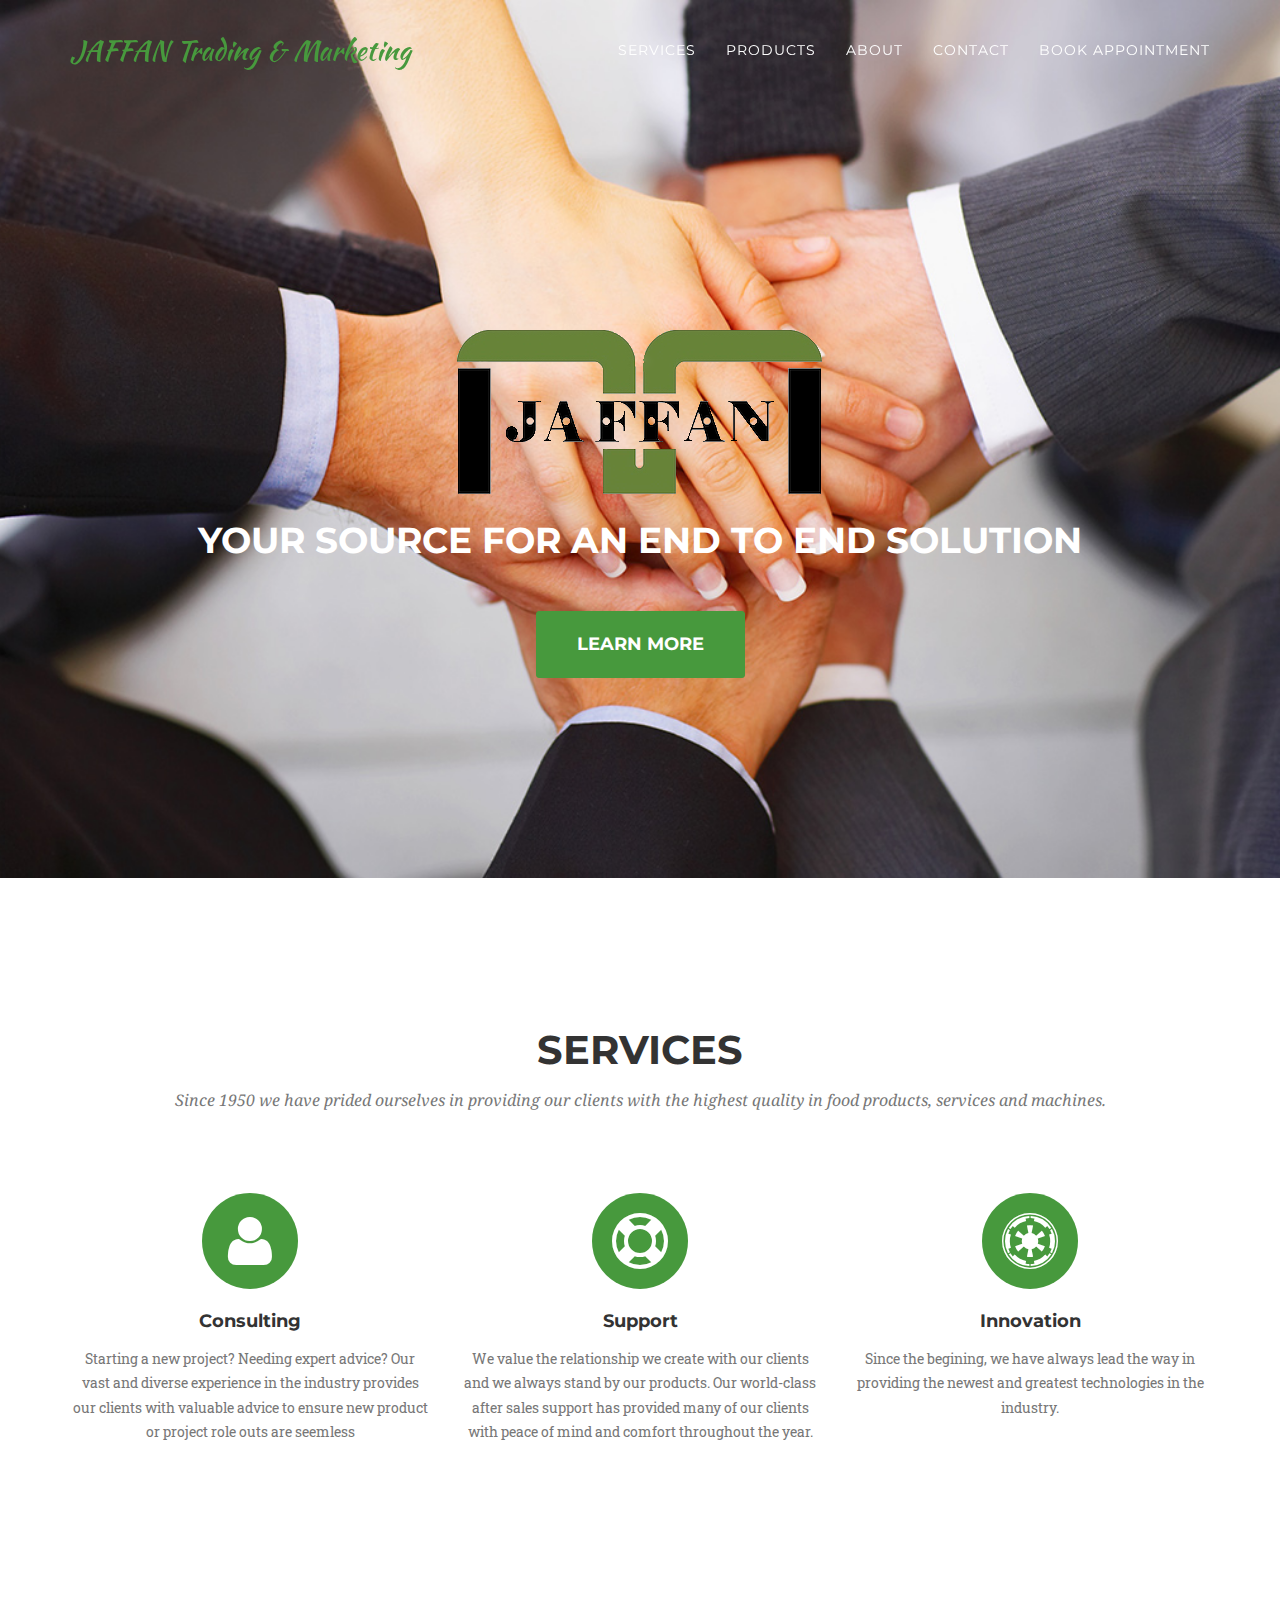
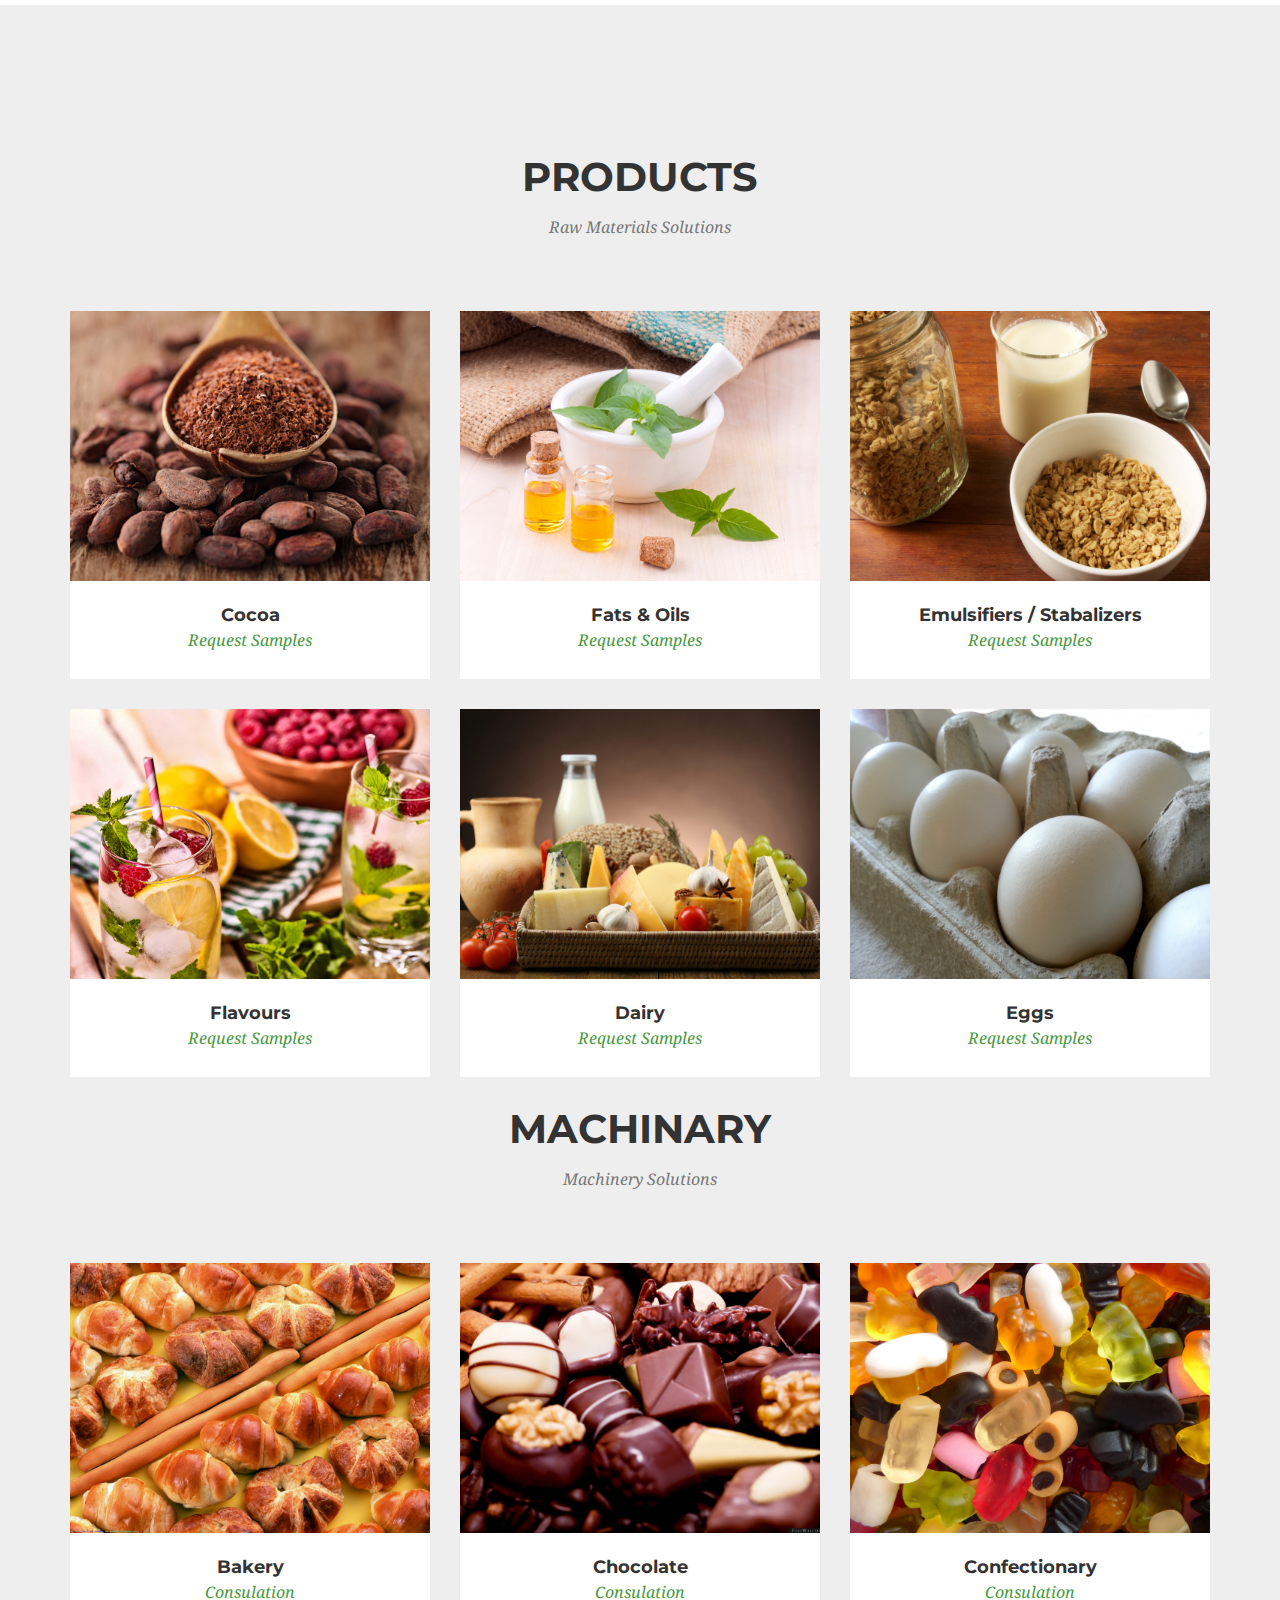
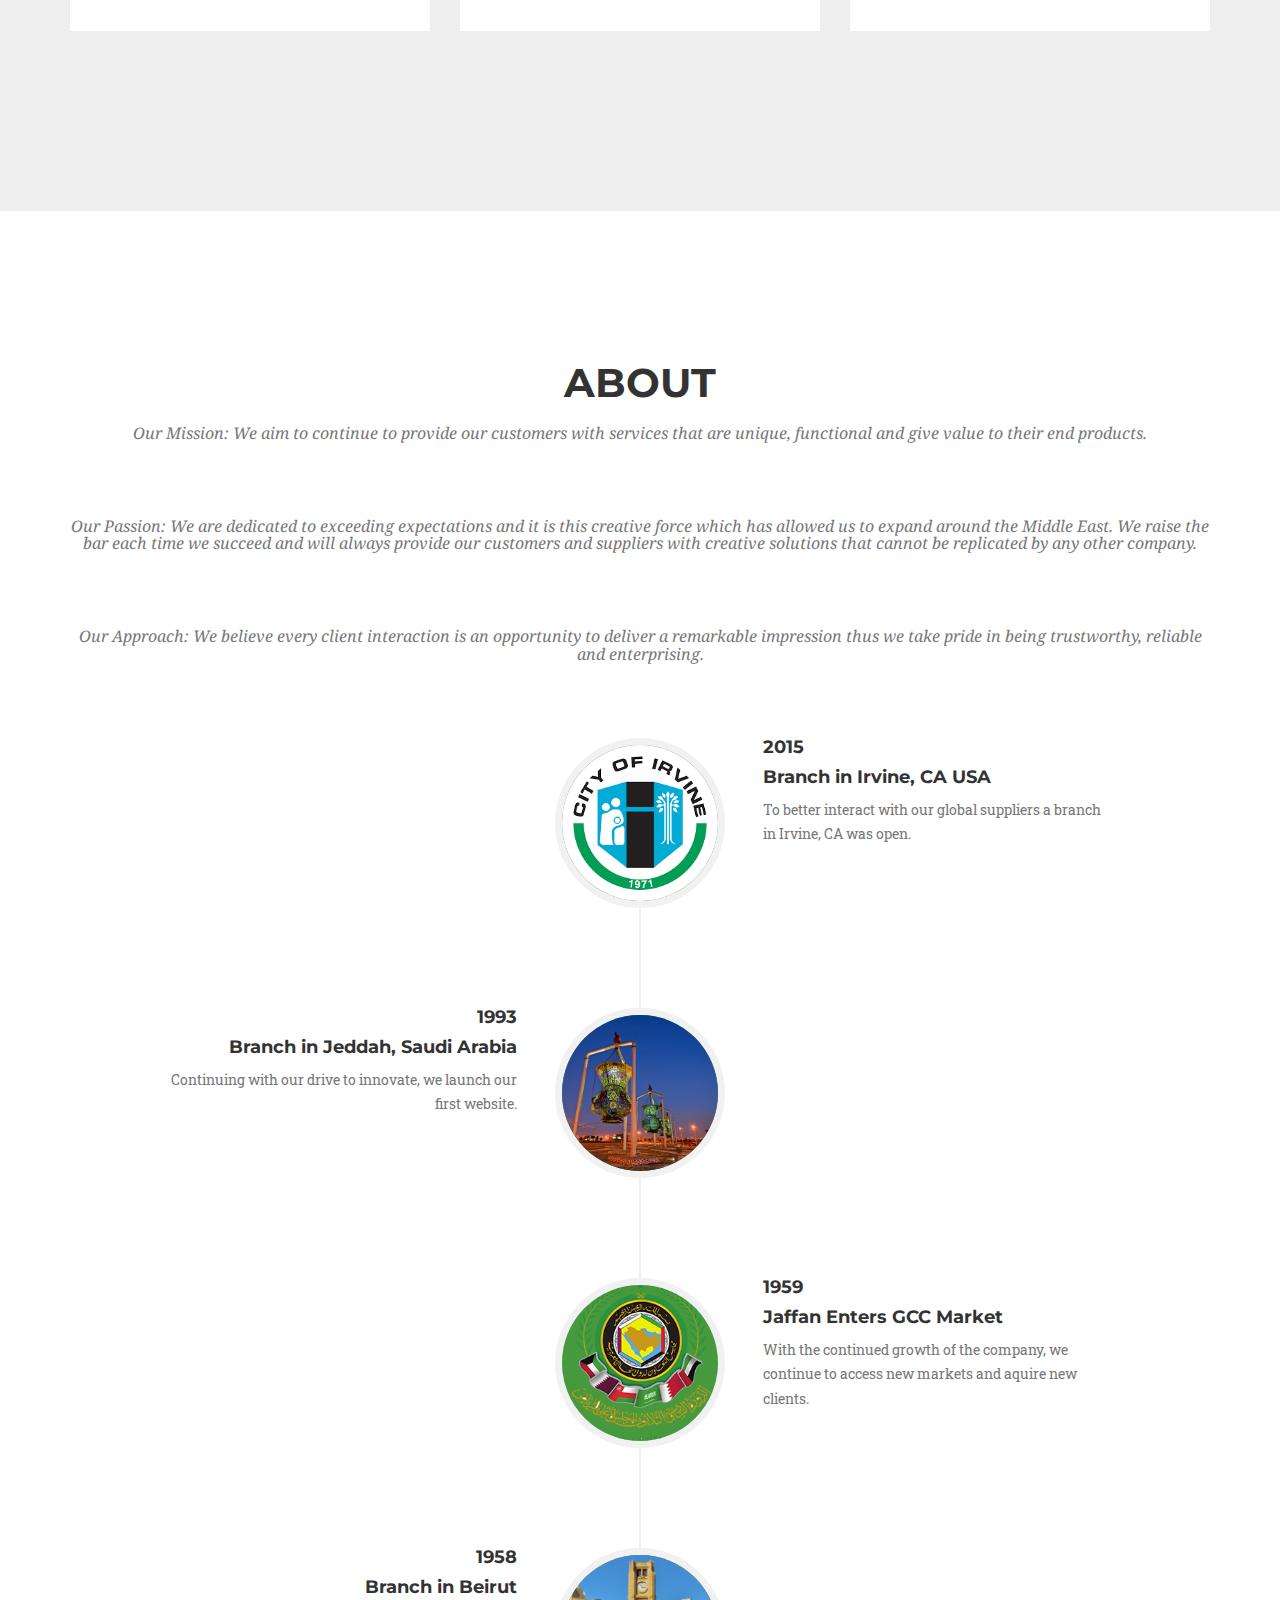
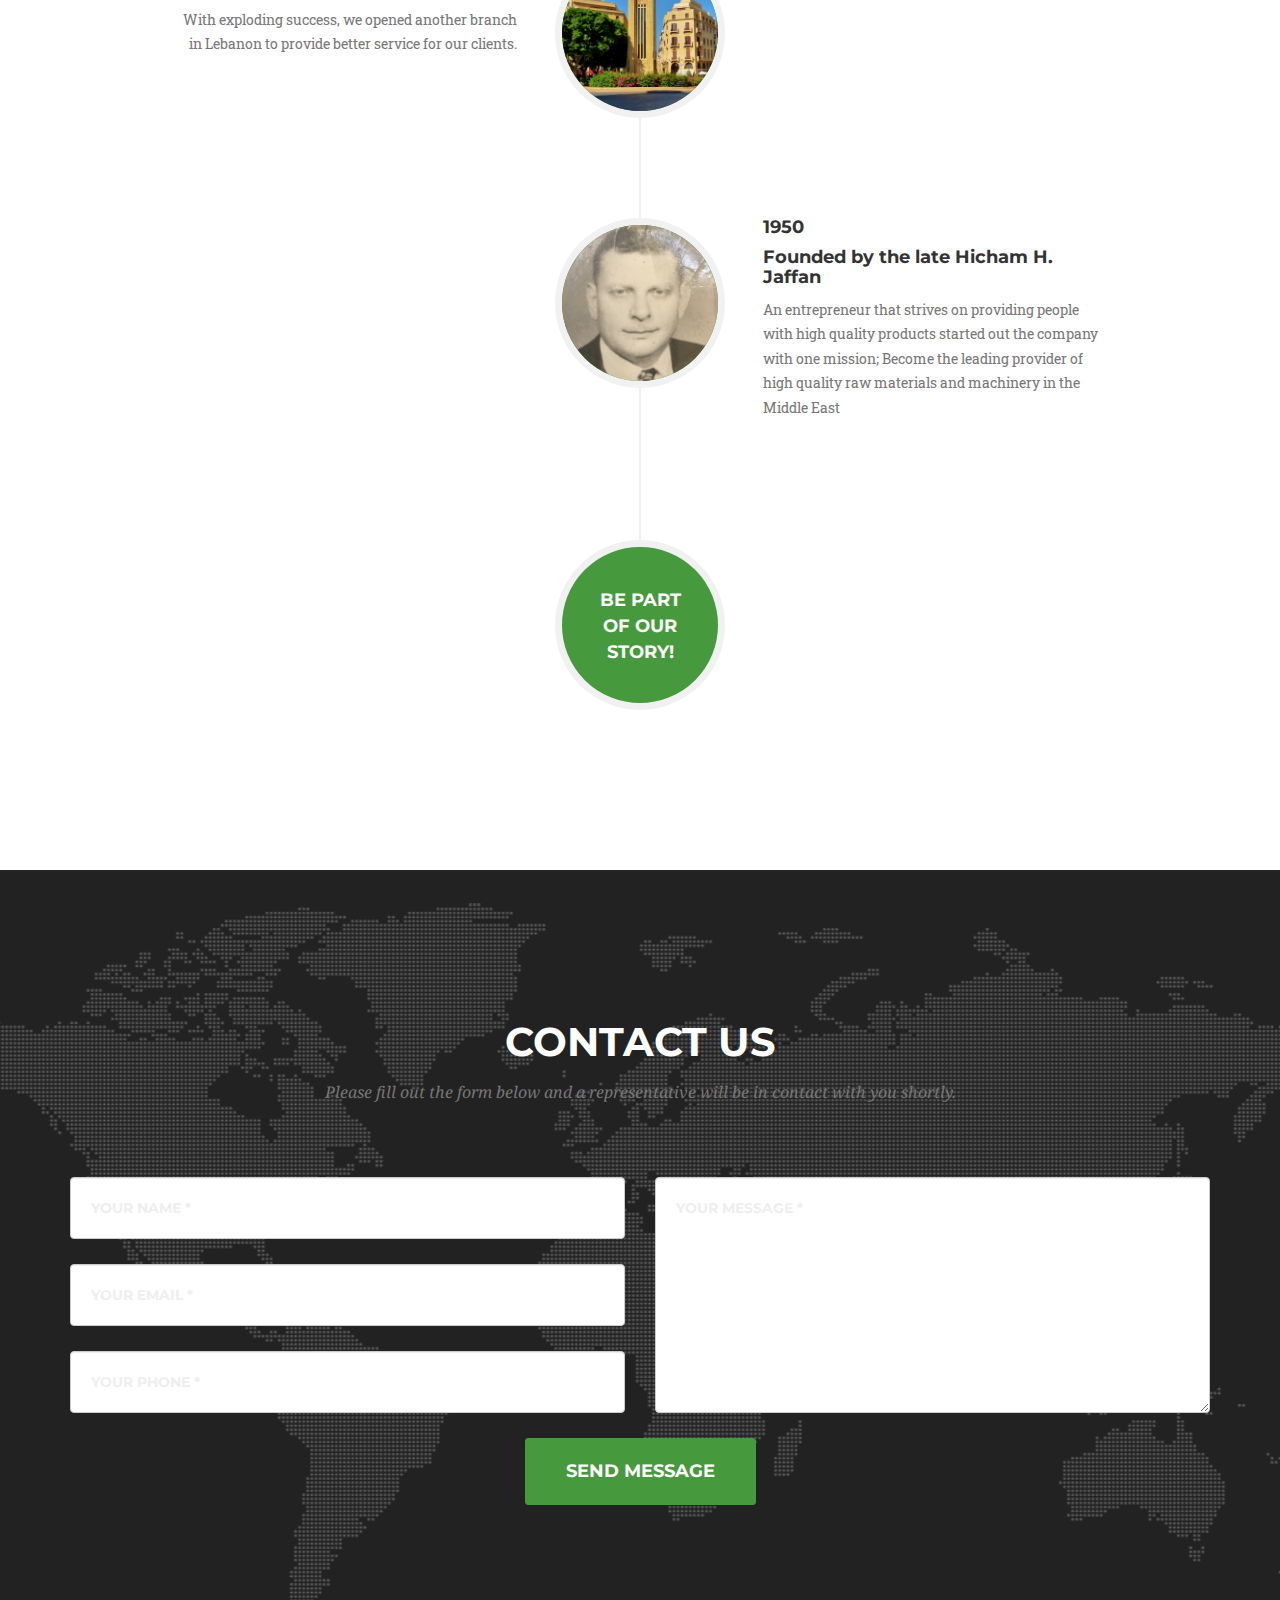
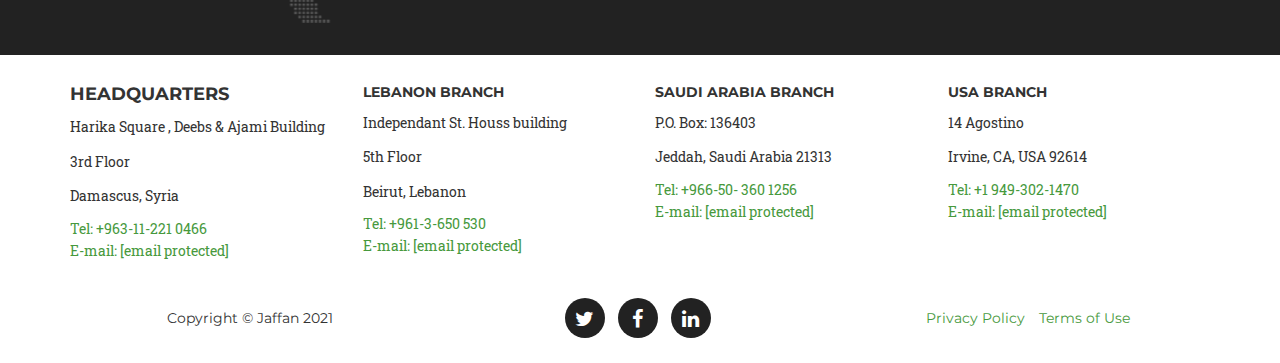
==== index.html @ 1012270c "updating to simple html" ====
<!DOCTYPE html>
<html lang="en">

<head>

    <meta charset="utf-8">
    <meta http-equiv="X-UA-Compatible" content="IE=edge">
    <meta http-equiv="Cache-control" content="public">
    <meta name="viewport" content="width=device-width, initial-scale=1">
    <meta name="description" content="Cocoa, Egg, Dairy, Chocolate, Bakery, Milk, Starch, Jaffan, Trading, Middle East, Flavors, Stabalizers, Antioxidents,  ">
    <meta name="author" content="Hilal Jaffan">

    <title>Jaffan Trading &amp; Marketing</title>

    <!--Shortcut icon-->
    <link rel="shortcut icon" type="image/x-icon" href="/img/logos/JAFFAN_Logo.png">

    <!-- Bootstrap Core CSS -->
    <link href="/css/bootstrap.min.css" rel="stylesheet">

    <!-- Custom Fonts -->
    <link href="/css/font-awesome.min.css" rel="stylesheet" type="text/css">
    <link href="https://fonts.googleapis.com/css?family=Montserrat:400,700" rel="stylesheet" type="text/css">
    <link href="https://fonts.googleapis.com/css?family=Kaushan+Script" rel="stylesheet" type="text/css">
    <link href="https://fonts.googleapis.com/css?family=Droid+Serif:400,700,400italic,700italic" rel="stylesheet" type="text/css">
    <link href="https://fonts.googleapis.com/css?family=Roboto+Slab:400,100,300,700" rel="stylesheet" type="text/css">

    <!-- Theme CSS -->
    <link href="/css/agency.min.css" rel="stylesheet">

    <!-- HTML5 Shim and Respond.js IE8 support of HTML5 elements and media queries -->
    <!-- WARNING: Respond.js doesn't work if you view the page via file:// -->
    <!--[if lt IE 9]>
    <script src="https://oss.maxcdn.com/libs/html5shiv/3.7.0/html5shiv.js"></script>
    <script src="https://oss.maxcdn.com/libs/respond.js/1.4.2/respond.min.js"></script>
    <![endif]-->

</head>
<body id="body">
<!-- Navigation -->
<nav id="mainNav" class="navbar navbar-default navbar-custom navbar-fixed-top">
    <div class="container">
        <!-- Brand and toggle get grouped for better mobile display -->
        <div class="navbar-header page-scroll">
            <button type="button" class="navbar-toggle" data-toggle="collapse" data-target="#bs-example-navbar-collapse-1">
                <span class="sr-only">Toggle navigation</span>
                Menu
                <i class="fa fa-bars"></i>
            </button>
            <a class="navbar-brand page-scroll" href="#page-top">JAFFAN Trading &amp; Marketing</a>
        </div>

        <!-- Collect the nav links, forms, and other content for toggling -->
        <div class="collapse navbar-collapse" id="bs-example-navbar-collapse-1">
            <ul class="nav navbar-nav navbar-right">
                <li class="hidden">
                    <a href="#page-top"></a>
                </li>
                <li>
                    <a class="page-scroll" href="#services">Services</a>
                </li>
                <li>
                    <a class="page-scroll" href="#portfolio">Products</a>
                </li>
                <li>
                    <a class="page-scroll" href="#about">About</a>
                </li>
                <!--<li>
                                        <a class="page-scroll" href="#team">Team</a>
                                    </li> -->
                <li>
                    <a class="page-scroll" href="#contact">Contact</a>
                </li>
                <li>
                    <!--Booking Software start-->
                    <a style="float:none;" target="_blank" href="https://my.setmore.com/bookanappointmentv3.do?uniqueKey=6a0b2a89-8ac1-4415-aa75-adb85d86b49f">Book Appointment</a>
                    <!--Booking Software end-->
                </li>
            </ul>
        </div>
        <!-- /.navbar-collapse -->
    </div>
    <!-- /.container-fluid -->
</nav>

<!-- Header -->
<header>
    <div class="container">
        <div class="intro-text">
            <div class="intro-lead-in">
                <!-- <img src="img/logos/Jaffan_Logo.png" class="intro-heading" /> -->

            </div>
            <div class="intro-heading">
                <img src="/img/logos/JAFFAN_Logo.png" style="max-width: 75%" alt="Jaffan Trading &amp; Marketing Logo">
                <h1>Your source for an end to end solution</h1>
            </div>
            <a href="#services" class="page-scroll btn btn-xl">Learn More</a>
        </div>
    </div>
</header>

<!-- Services Section -->
<section id="services">
    <div class="container">
        <div class="row">
            <div class="col-lg-12 text-center">
                <h2 class="section-heading">Services</h2>
                <h3 class="section-subheading text-muted">Since 1950 we have prided ourselves in providing our clients with the highest quality in food products, services and machines.</h3>
            </div>
        </div>
        <div class="row text-center">
            <div class="col-md-4">
                    <span class="fa-stack fa-4x">
                        <i class="fa fa-circle fa-stack-2x text-primary"></i>
                        <i class="fa fa-user fa-stack-1x fa-inverse"></i>
                    </span>
                <h4 class="service-heading">Consulting</h4>
                <p class="text-muted">Starting a new project? Needing expert advice? Our vast and diverse experience in the industry provides our clients with valuable advice to ensure new product or project role outs are seemless</p>
            </div>
            <div class="col-md-4">
                    <span class="fa-stack fa-4x">
                        <i class="fa fa-circle fa-stack-2x text-primary"></i>
                        <i class="fa fa-support fa-stack-1x fa-inverse"></i>
                    </span>
                <h4 class="service-heading">Support</h4>
                <p class="text-muted">We value the relationship we create with our clients and we always stand by our products. Our world-class after sales support has provided many of our clients with peace of mind and comfort throughout the year.</p>
            </div>
            <div class="col-md-4">
                    <span class="fa-stack fa-4x">
                        <i class="fa fa-circle fa-stack-2x text-primary"></i>
                        <i class="fa fa-empire fa-stack-1x fa-inverse"></i>
                    </span>
                <h4 class="service-heading">Innovation</h4>
                <p class="text-muted">Since the begining, we have always lead the way in providing the newest and greatest technologies in the industry. </p>
            </div>
        </div>
    </div>
</section>

<!-- Portfolio Grid Section -->
<section id="portfolio" class="bg-light-gray">
    <div class="container">
        <div class="row">
            <div class="col-lg-12 text-center">
                <h2 class="section-heading">Products</h2>
                <h3 class="section-subheading text-muted">Raw Materials Solutions</h3>
            </div>
        </div>
        <div class="row">
            <div class="col-md-4 col-sm-6 portfolio-item">
                <a href="#productCocoa" class="portfolio-link" data-toggle="modal">
                    <div class="portfolio-hover">
                        <div class="portfolio-hover-content">
                            <i class="fa fa-plus fa-3x"></i>
                        </div>
                    </div>
                    <img src="/img/product/cocoa.jpg" class="img-responsive" alt="cocoa product">
                </a>
                <div class="portfolio-caption">
                    <h4>Cocoa</h4>
                    <p class="text-muted">
                        <a href="#sampleForm" data-toggle="modal">Request Samples</a>
                    </p>
                </div>
            </div>
            <div class="col-md-4 col-sm-6 portfolio-item">
                <a href="#productFatsAndOils" class="portfolio-link" data-toggle="modal">
                    <div class="portfolio-hover">
                        <div class="portfolio-hover-content">
                            <i class="fa fa-plus fa-3x"></i>
                        </div>
                    </div>
                    <img src="/img/product/fatsandoils.jpg" class="img-responsive" alt="fats and oils">
                </a>
                <div class="portfolio-caption">
                    <h4>Fats &amp; Oils</h4>
                    <p></p>
                    <p class="text-muted">
                        <a href="#sampleForm" data-toggle="modal">Request Samples</a>
                    </p>
                </div>
            </div>
            <div class="col-md-4 col-sm-6 portfolio-item">
                <a href="#productEmulsifiers" class="portfolio-link" data-toggle="modal">
                    <div class="portfolio-hover">
                        <div class="portfolio-hover-content">
                            <i class="fa fa-plus fa-3x"></i>
                        </div>
                    </div>
                    <img src="/img/product/emulsifiers.jpeg" class="img-responsive" alt="stablizers and emulsifiers">
                </a>
                <div class="portfolio-caption">
                    <h4>Emulsifiers / Stabalizers</h4>
                    <p class="text-muted">
                        <a href="#sampleForm" data-toggle="modal">Request Samples</a>
                    </p>
                </div>
            </div>
            <div class="col-md-4 col-sm-6 portfolio-item">
                <a href="#productFlavours" class="portfolio-link" data-toggle="modal">
                    <div class="portfolio-hover">
                        <div class="portfolio-hover-content">
                            <i class="fa fa-plus fa-3x"></i>
                        </div>
                    </div>
                    <img src="/img/product/flavours.jpg" class="img-responsive" alt="flavours or flavors">
                </a>
                <div class="portfolio-caption">
                    <h4>Flavours</h4>
                    <p class="text-muted">
                        <a href="#sampleForm" data-toggle="modal">Request Samples</a>
                    </p>
                </div>
            </div>
            <div class="col-md-4 col-sm-6 portfolio-item">
                <a href="#productDairy" class="portfolio-link" data-toggle="modal">
                    <div class="portfolio-hover">
                        <div class="portfolio-hover-content">
                            <i class="fa fa-plus fa-3x"></i>
                        </div>
                    </div>
                    <img src="/img/product/dairy.jpg" class="img-responsive" alt="dairy products">
                </a>
                <div class="portfolio-caption">
                    <h4>Dairy</h4>
                    <p class="text-muted">
                        <a href="#sampleForm" data-toggle="modal">Request Samples</a>
                    </p>
                </div>
            </div>
            <div class="col-md-4 col-sm-6 portfolio-item">
                <a href="#productEggs" class="portfolio-link" data-toggle="modal">
                    <div class="portfolio-hover">
                        <div class="portfolio-hover-content">
                            <i class="fa fa-plus fa-3x"></i>
                        </div>
                    </div>
                    <img src="/img/product/egg.jpg" class="img-responsive" alt="egg products">
                </a>
                <div class="portfolio-caption">
                    <h4>Eggs</h4>
                    <p class="text-muted">
                        <a href="#sampleForm" data-toggle="modal">Request Samples</a>
                    </p>
                </div>
            </div>
            <div class="col-lg-12 text-center">
                <h2 class="section-heading">Machinary</h2>
                <h3 class="section-subheading text-muted">Machinery Solutions</h3>
            </div>
            <div class="col-md-4 col-sm-6 portfolio-item">
                <a href="#productBakery" class="portfolio-link" data-toggle="modal">
                    <div class="portfolio-hover">
                        <div class="portfolio-hover-content">
                            <i class="fa fa-plus fa-3x"></i>
                        </div>
                    </div>
                    <img src="/img/product/bakery.jpg" class="img-responsive" alt="bakery machines">
                </a>
                <div class="portfolio-caption">
                    <h4>Bakery</h4>
                    <p class="text-muted">
                        <a style="float:none;" target="_blank" href="https://web.archive.org/web/20201001032313/https://my.setmore.com/bookanappointmentv3.do?uniqueKey=6a0b2a89-8ac1-4415-aa75-adb85d86b49f">Consulation</a>
                    </p>
                </div>
            </div>
            <div class="col-md-4 col-sm-6 portfolio-item">
                <a href="#productChocolate" class="portfolio-link" data-toggle="modal">
                    <div class="portfolio-hover">
                        <div class="portfolio-hover-content">
                            <i class="fa fa-plus fa-3x"></i>
                        </div>
                    </div>
                    <img src="/img/product/chocolate.jpg" class="img-responsive" alt="chocoloate machines">
                </a>
                <div class="portfolio-caption">
                    <h4>Chocolate</h4>
                    <p class="text-muted">
                        <a style="float:none;" target="_blank" href="https://web.archive.org/web/20201001032313/https://my.setmore.com/bookanappointmentv3.do?uniqueKey=6a0b2a89-8ac1-4415-aa75-adb85d86b49f">Consulation</a>
                    </p>
                </div>
            </div>
            <div class="col-md-4 col-sm-6 portfolio-item">
                <a href="#productConfectionary" class="portfolio-link" data-toggle="modal">
                    <div class="portfolio-hover">
                        <div class="portfolio-hover-content">
                            <i class="fa fa-plus fa-3x"></i>
                        </div>
                    </div>
                    <img src="/img/product/confectionary.jpg" class="img-responsive" alt="confectionary machines">
                </a>
                <div class="portfolio-caption">
                    <h4>Confectionary</h4>
                    <p class="text-muted">
                        <a style="float:none;" target="_blank" href="https://web.archive.org/web/20201001032313/https://my.setmore.com/bookanappointmentv3.do?uniqueKey=6a0b2a89-8ac1-4415-aa75-adb85d86b49f">Consulation</a>
                    </p>
                </div>
            </div>

        </div>
    </div>
</section>

<!-- About Section -->
<section id="about">
    <div class="container">
        <div class="row">
            <div class="col-lg-12 text-center">
                <h2 class="section-heading">About</h2>
                <h3 class="section-subheading text-muted">Our Mission: We aim to continue to provide our customers with services that are unique, functional and give value to their end products.</h3>
                <h3 class="section-subheading text-muted">Our Passion: We are dedicated to exceeding expectations and it is this creative force which has allowed us to expand around the Middle East. We raise the bar each time we succeed and will always provide our customers and suppliers with creative solutions that cannot be replicated by any other company. </h3>
                <h3 class="section-subheading text-muted">Our Approach: We believe every client interaction is an opportunity to deliver a remarkable impression thus we take pride in being trustworthy, reliable and enterprising.</h3>
            </div>
        </div>
        <div class="row">
            <div class="col-lg-12">
                <ul class="timeline">
                    <li class="timeline-inverted">
                        <div class="timeline-image">
                            <img class="img-circle img-responsive" src="/img/about/irvine.png" alt="about image 5">
                        </div>
                        <div class="timeline-panel">
                            <div class="timeline-heading">
                                <h4>2015</h4>
                                <h4 class="subheading">Branch in Irvine, CA USA</h4>
                            </div>
                            <div class="timeline-body">
                                <p class="text-muted">To better interact with our global suppliers a branch in Irvine, CA was open.</p>
                            </div>
                        </div>
                    </li>
                    <li>
                        <div class="timeline-image">
                            <img class="img-circle img-responsive" src="/img/about/jeddah.jpg" alt="about image 4">
                        </div>
                        <div class="timeline-panel">
                            <div class="timeline-heading">
                                <h4>1993</h4>
                                <h4 class="subheading">Branch in Jeddah, Saudi Arabia</h4>
                            </div>
                            <div class="timeline-body">
                                <p class="text-muted">Continuing with our drive to innovate, we launch our first website.</p>
                            </div>
                        </div>
                    </li>
                    <li class="timeline-inverted">
                        <div class="timeline-image">
                            <img class="img-circle img-responsive" src="/img/about/gcc.png" alt="GCC Countries">
                        </div>
                        <div class="timeline-panel">
                            <div class="timeline-heading">
                                <h4>1959</h4>
                                <h4 class="subheading">Jaffan Enters GCC Market</h4>
                            </div>
                            <div class="timeline-body">
                                <p class="text-muted">With the continued growth of the company, we continue to access new markets and aquire new clients.</p>
                            </div>
                        </div>
                    </li>
                    <li>
                        <div class="timeline-image">
                            <img class="img-circle img-responsive" src="/img/about/beirut.png" alt="Beirut Lebanon">
                        </div>
                        <div class="timeline-panel">
                            <div class="timeline-heading">
                                <h4>1958</h4>
                                <h4 class="subheading">Branch in Beirut</h4>
                            </div>
                            <div class="timeline-body">
                                <p class="text-muted">With exploding success, we opened another branch in Lebanon to provide better service for our clients.</p>
                            </div>
                        </div>
                    </li>
                    <li class="timeline-inverted">
                        <div class="timeline-image">
                            <img class="img-circle img-responsive" src="/img/about/founder.jpg" alt="Founder image 1">
                        </div>
                        <div class="timeline-panel">
                            <div class="timeline-heading">
                                <h4>1950</h4>
                                <h4 class="subheading">Founded by the late Hicham H. Jaffan</h4>
                            </div>
                            <div class="timeline-body">
                                <p class="text-muted">An entrepreneur that strives on providing people with high quality products started out the company with one mission; Become the leading provider of high quality raw materials and machinery in the Middle East</p>
                            </div>
                        </div>
                    </li>
                    <li class="timeline-inverted">
                        <div class="timeline-image">
                            <h4>
                                Be Part

                                <br>
                                Of Our

                                <br>
                                Story!
                            </h4>
                        </div>
                    </li>
                </ul>
            </div>
        </div>
    </div>
</section>

<!-- Team Section -->
<!--     <section id="team" class="bg-light-gray">
        <div class="container">
            <div class="row">
                <div class="col-lg-12 text-center">
                    <h2 class="section-heading">Our Amazing Team</h2>
                    <h3 class="section-subheading text-muted">A family owned and operated business.</h3>
                </div>
            </div>
            <div class="row">
                <div class="col-sm-4">
                    <div class="team-member">
                        <img src="https://media.licdn.com/mpr/mpr/shrinknp_200_200/p/8/000/230/370/3335cac.jpg" class="img-responsive img-circle" alt="norah jaffan">
                        <h4>Norah Jaffan</h4>
                        <p class="text-muted">Lead Marketer</p>
                        <ul class="list-inline social-buttons">
                            <li><a href="https://twitter.com/njaffan"><i class="fa fa-twitter"></i></a>
                            </li>
                            <li><a href="https://www.facebook.com/profile.php?id=687110334"><i class="fa fa-facebook"></i></a>
                            </li>
                            <li><a href="https://www.linkedin.com/in/norah-jaffan-0932a341"><i class="fa fa-linkedin"></i></a>
                            </li>
                        </ul>
                    </div>
                </div>
                <div class="col-sm-4">
                    <div class="team-member">
                        <img src="img/team/2.jpg" class="img-responsive img-circle" alt="tarif jaffan">
                        <h4>Tarif Jaffan</h4>
                        <p class="text-muted">Owner</p>
                        <ul class="list-inline social-buttons">
                            <li><a href="https://twitter.com/tjaffan"><i class="fa fa-twitter"></i></a>
                            </li>
                            <li><a href="https://www.facebook.com/tarif.jaffan"><i class="fa fa-facebook"></i></a>
                            </li>
                            <li><a href="https://www.linkedin.com/in/tarif-jaffan-58055425"><i class="fa fa-linkedin"></i></a>
                            </li>
                        </ul>
                    </div>
                </div>
                <div class="col-sm-4">
                    <div class="team-member">
                        <img src="https://media.licdn.com/mpr/mpr/shrinknp_400_400/p/3/005/013/383/115e7a8.png" class="img-responsive img-circle" alt="hilal jaffan">
                        <h4>Hilal Jaffan</h4>
                        <p class="text-muted">Lead Developer</p>
                        <ul class="list-inline social-buttons">
                            <li><a href="https://twitter.com/HilalJ007"><i class="fa fa-twitter"></i></a>
                            </li>
                            <li><a href="https://www.facebook.com/hjaffan"><i class="fa fa-facebook"></i></a>
                            </li>
                            <li><a href="https://www.linkedin.com/in/hilaljaffan"><i class="fa fa-linkedin"></i></a>
                            </li>
                        </ul>
                    </div>
                </div>
            </div>
            <div class="row">
                <div class="col-lg-8 col-lg-offset-2 text-center">
                    <p class="large text-muted"></p>
                </div>
            </div>
        </div>
    </section> -->

<!-- Contact Section -->
<section id="contact">
    <div class="container">
        <div class="row">
            <div class="col-lg-12 text-center">
                <h2 class="section-heading">Contact Us</h2>
                <h3 class="section-subheading text-muted">Please fill out the form below and a representative will be in contact with you shortly.</h3>
            </div>
        </div>
        <div class="row">
            <div class="col-lg-12">
                <form name="sentMessage" id="contactForm" novalidate>
                    <div class="row">
                        <div class="col-md-6">
                            <div class="form-group">
                                <input type="text" class="form-control" placeholder="Your Name *" id="name" required data-validation-required-message="Please enter your name.">
                                <p class="help-block text-danger"></p>
                            </div>
                            <div class="form-group">
                                <input type="email" class="form-control" placeholder="Your Email *" id="email" required data-validation-required-message="Please enter your email address.">
                                <p class="help-block text-danger"></p>
                            </div>
                            <div class="form-group">
                                <input type="tel" class="form-control" placeholder="Your Phone *" id="phone" required data-validation-required-message="Please enter your phone number.">
                                <p class="help-block text-danger"></p>
                            </div>
                        </div>
                        <div class="col-md-6">
                            <div class="form-group">
                                <textarea class="form-control" placeholder="Your Message *" id="message" required data-validation-required-message="Please enter a message."></textarea>
                                <p class="help-block text-danger"></p>
                            </div>
                        </div>
                        <div class="clearfix"></div>
                        <div class="col-lg-12 text-center">
                            <div id="success"></div>
                            <button type="submit" class="btn btn-xl">Send Message</button>
                        </div>
                    </div>
                </form>
            </div>
        </div>
    </div>
</section>

<!-- Branches Aside -->
<br>
<aside class="clients">
    <div class="container">
        <div class="row">
            <div class="col-md-3 col-sm-6">
                <h4>Headquarters</h4>
                <p>Harika Square , Deebs &amp; Ajami Building</p>
                <p>3rd Floor</p>
                <p>Damascus, Syria</p>
                <a href="tel:00963112210466">Tel: +963-11-221 0466</a>
                <p>
                    <a href="/web/20201001032313/https://jaffan.com/cdn-cgi/l/email-protection#cfa6a1a9a08fa5aea9a9aea1e1aca0a2">
                        E-mail:
                        <span class="__cf_email__" data-cfemail="462f282029062c27202027286825292b">[email&#160;protected]</span>
                    </a>
                </p>
            </div>
            <div class="col-md-3 col-sm-6">
                <h5>Lebanon Branch</h5>
                <p>Independant St. Houss building</p>
                <p>5th Floor</p>
                <p>Beirut, Lebanon</p>
                <a href="tel:009613650530">Tel: +961-3-650 530</a>
                <p>
                    <a href="/web/20201001032313/https://jaffan.com/cdn-cgi/l/email-protection#4b22252d246527290b212a2d2d2a2565282426">
                        E-mail:
                        <span class="__cf_email__" data-cfemail="0e6760686120626c4e646f68686f60206d6163">[email&#160;protected]</span>
                    </a>
                </p>
            </div>
            <div class="col-md-3 col-sm-6">
                <h5>Saudi Arabia Branch</h5>
                <p>P.O. Box: 136403</p>
                <p>Jeddah, Saudi Arabia 21313</p>
                <a href="tel:00966503601256">Tel: +966-50- 360 1256</a>
                <p>
                    <a href="/web/20201001032313/https://jaffan.com/cdn-cgi/l/email-protection#d1b8bfb7beffa2b091bbb0b7b7b0bfffb2bebc">
                        E-mail:
                        <span class="__cf_email__" data-cfemail="375e595158194456775d56515156591954585a">[email&#160;protected]</span>
                    </a>
                </p>
            </div>
            <div class="col-md-3 col-sm-6">
                <h5>USA Branch</h5>
                <p>14 Agostino</p>
                <p>Irvine, CA, USA 92614</p>
                <a href="tel:0019493021740">Tel: +1 949-302-1470</a>
                <p>
                    <a href="/web/20201001032313/https://jaffan.com/cdn-cgi/l/email-protection#01686f676e2f7472416b606767606f2f626e6c">
                        E-mail:
                        <span class="__cf_email__" data-cfemail="88e1e6eee7a6fdfbc8e2e9eeeee9e6a6ebe7e5">[email&#160;protected]</span>
                    </a>
                </p>
            </div>
        </div>
    </div>
</aside>

<footer>
    <div class="container">
        <div class="row">
            <div class="col-md-4">
                <span class="copyright">Copyright &copy; Jaffan 2021</span>
            </div>
            <div class="col-md-4">
                <ul class="list-inline social-buttons">
                    <li>
                        <a href="https://web.archive.org/web/20201001032313/https://twitter.com/JaffanOriginal">
                            <i class="fa fa-twitter"></i>
                        </a>
                    </li>
                    <li>
                        <a href="https://web.archive.org/web/20201001032313/https://www.facebook.com/Jaffan">
                            <i class="fa fa-facebook"></i>
                        </a>
                    </li>
                    <li>
                        <a href="https://web.archive.org/web/20201001032313/https://www.linkedin.com/company/jaffan-trading-&amp;-marketing">
                            <i class="fa fa-linkedin"></i>
                        </a>
                    </li>
                </ul>
            </div>
            <div class="col-md-4">
                <ul class="list-inline quicklinks">
                    <li>
                        <a href="#">Privacy Policy</a>
                    </li>
                    <li>
                        <a href="#">Terms of Use</a>
                    </li>
                </ul>
            </div>
        </div>
    </div>
</footer>

<!-- Product Modals -->

<!-- Cocoa Product -->
<div class="portfolio-modal modal fade" id="productCocoa" tabindex="-1" role="dialog" aria-hidden="true">
    <div class="modal-dialog">
        <div class="modal-content">
            <div class="close-modal" data-dismiss="modal">
                <div class="lr">
                    <div class="rl"></div>
                </div>
            </div>
            <div class="container">
                <div class="row">
                    <div class="col-lg-8 col-lg-offset-2">
                        <div class="modal-body">
                            <!-- Project Details Go Here -->
                            <h2>Cocoa</h2>
                            <p class="item-intro text-muted"></p>
                            <img class="img-responsive img-centered" src="/img/product/cocoa.jpg" alt="cocoa products">
                            <p>We can provide a wide variaty of premium cocoa products!</p>
                            <ul style="list-style-type:none;padding:0;">
                                <li>
                                    <strong>Cocoa Powder</strong>
                                    <a></a>
                                </li>
                                <li>
                                    <strong>Cocoa Mass</strong>
                                    <a></a>
                                </li>
                                <li>
                                    <strong>Cocoa Butter</strong>
                                    <a></a>
                                </li>
                                <li>
                                    <strong>Cocoa Liqour</strong>
                                    <a></a>
                                </li>
                                <li>
                                    <strong>Compound Chocolate Blocks</strong>
                                    <a></a>
                                </li>
                                <li>
                                    <strong>Real Chocolate Blocks</strong>
                                    <a></a>
                                </li>
                            </ul>
                            <button type="button" class="btn btn-primary" data-dismiss="modal">
                                <i class="fa fa-times"></i>
                                Close
                            </button>
                        </div>
                    </div>
                </div>
            </div>
        </div>
    </div>
</div>

<!-- Fats And Oils Product -->
<div class="portfolio-modal modal fade" id="productFatsAndOils" tabindex="-1" role="dialog" aria-hidden="true">
    <div class="modal-dialog">
        <div class="modal-content">
            <div class="close-modal" data-dismiss="modal">
                <div class="lr">
                    <div class="rl"></div>
                </div>
            </div>
            <div class="container">
                <div class="row">
                    <div class="col-lg-8 col-lg-offset-2">
                        <div class="modal-body">
                            <h2>Fats &amp; Oils</h2>
                            <p class="item-intro text-muted">We are in a position to supply you with a wide selection of speciality fats to give your product the right taste and the exact properties and eating quality you are looking for.</p>
                            <img class="img-responsive img-centered" src="/img/product/fatsandoils.jpg" alt="fats and oils ">
                            <p>List of fats which we can supply:</p>
                            <ul style="list-style-type:none;padding:0;">
                                <li>
                                    <strong>All types of Shortening</strong>
                                </li>
                                <li>
                                    <strong>All types of Cream Fats</strong>
                                </li>
                                <li>
                                    <strong>All Types of Chcocolate fats</strong>
                                </li>
                                <li>
                                    <strong>Coccoa Butter Substitue (CBS)</strong>
                                </li>
                                <li>
                                    <strong>Coccoa Butter Replacement (CBR)</strong>
                                </li>
                                <li>
                                    <strong>Coccoa Butter Equivilient (CBE)</strong>
                                </li>
                                <li>
                                    <strong>All types of Frying oils</strong>
                                </li>
                            </ul>
                            <p>For more details about the fats &amp; oils we supply, please use the inquiry form and we will get back to you with the information required as soon as possible.</p>
                            <button type="button" class="btn btn-primary" data-dismiss="modal">
                                <i class="fa fa-times"></i>
                                Close Project
                            </button>
                        </div>
                    </div>
                </div>
            </div>
        </div>
    </div>
</div>

<!-- Emulsifiers Product -->
<div class="portfolio-modal modal fade" id="productEmulsifiers" tabindex="-1" role="dialog" aria-hidden="true">
    <div class="modal-dialog">
        <div class="modal-content">
            <div class="close-modal" data-dismiss="modal">
                <div class="lr">
                    <div class="rl"></div>
                </div>
            </div>
            <div class="container">
                <div class="row">
                    <div class="col-lg-8 col-lg-offset-2">
                        <div class="modal-body">
                            <!-- Project Details Go Here -->
                            <h2>Emulsifiers / Stabalizers</h2>
                            <p class="item-intro text-muted">Market trends are increasingly pushing bakery products to be healthier and more indulgent. With the expertise of our principals and their innovative thinking they can help our customers stay ahead of these trends. Whether the aim is to improve on an existing product in order to maintain the market share or to provide growth opportunities through innovations and new products, we assist our customers in fulfilling consumers needs and expectations.</p>
                            <img class="img-responsive img-centered" src="/img/product/emulsifiers.jpg" alt="stabalizer and emulsifiers">
                            <p></p>
                            <button type="button" class="btn btn-primary" data-dismiss="modal">
                                <i class="fa fa-times"></i>
                                Close Project
                            </button>
                        </div>
                    </div>
                </div>
            </div>
        </div>
    </div>
</div>

<!-- Flavours Product -->
<div class="portfolio-modal modal fade" id="productFlavours" tabindex="-1" role="dialog" aria-hidden="true">
    <div class="modal-dialog">
        <div class="modal-content">
            <div class="close-modal" data-dismiss="modal">
                <div class="lr">
                    <div class="rl"></div>
                </div>
            </div>
            <div class="container">
                <div class="row">
                    <div class="col-lg-8 col-lg-offset-2">
                        <div class="modal-body">
                            <!-- Project Details Go Here -->
                            <h2>Flavours</h2>
                            <p class="item-intro text-muted">We can supply you most of the flavors in liquid or powder or fkex and depending on your what you request and your product. We provide complete flavor systems putting you in position to follow novelties in the confectionery, bakery and dairy markets.</p>
                            <img class="img-responsive img-centered" src="/img/product/flavours.jpg" alt="flavors or flavours">
                            <p></p>
                            <button type="button" class="btn btn-primary" data-dismiss="modal">
                                <i class="fa fa-times"></i>
                                Close Project
                            </button>
                        </div>
                    </div>
                </div>
            </div>
        </div>
    </div>
</div>

<!-- Dairy Products -->
<div class="portfolio-modal modal fade" id="productDairy" tabindex="-1" role="dialog" aria-hidden="true">
    <div class="modal-dialog">
        <div class="modal-content">
            <div class="close-modal" data-dismiss="modal">
                <div class="lr">
                    <div class="rl"></div>
                </div>
            </div>
            <div class="container">
                <div class="row">
                    <div class="col-lg-8 col-lg-offset-2">
                        <div class="modal-body">
                            <!-- Project Details Go Here -->
                            <h2>Dairy</h2>
                            <p class="item-intro text-muted">Our company can supply you with the different type of Milk powder.</p>
                            <img class="img-responsive img-centered" src="/img/product/dairy.jpg" alt="dairy">
                            <ul style="list-style-type:none;padding:0;">
                                <li>
                                    <strong>Full cream powder</strong>
                                </li>
                                <li>
                                    <strong>Skim milk powder</strong>
                                </li>
                                <li>
                                    <strong>Butter</strong>
                                </li>
                            </ul>
                            <button type="button" class="btn btn-primary" data-dismiss="modal">
                                <i class="fa fa-times"></i>
                                Close Project
                            </button>
                        </div>
                    </div>
                </div>
            </div>
        </div>
    </div>
</div>

<!-- Egg Products -->
<div class="portfolio-modal modal fade" id="productEggs" tabindex="-1" role="dialog" aria-hidden="true">
    <div class="modal-dialog">
        <div class="modal-content">
            <div class="close-modal" data-dismiss="modal">
                <div class="lr">
                    <div class="rl"></div>
                </div>
            </div>
            <div class="container">
                <div class="row">
                    <div class="col-lg-8 col-lg-offset-2">
                        <div class="modal-body">
                            <!-- Project Details Go Here -->
                            <h2>Eggs</h2>
                            <p class="item-intro text-muted">Egg products have a broad spectrum of applications in the food industry. They are used as an ingredient in bakery products, confectionery, pasta, soup, meat and dairy products. Our principals have developed individual products that satisfy the specialized and specific requirements of each of these product groups.</p>
                            <img class="img-responsive img-centered" src="/img/product/egg.jpg" alt="egg products">
                            <ul style="list-style-type:none;padding:0;">
                                <li>
                                    <strong>Whole egg powder</strong>
                                </li>
                                <li>
                                    <strong>Whote egg powder with sugar</strong>
                                </li>
                                <li>
                                    <strong>Egg Albumen powder</strong>
                                </li>
                                <li>
                                    <strong>Egg Yolk powder</strong>
                                </li>
                            </ul>
                            <p></p>
                            <button type="button" class="btn btn-primary" data-dismiss="modal">
                                <i class="fa fa-times"></i>
                                Close Project
                            </button>
                        </div>
                    </div>
                </div>
            </div>
        </div>
    </div>
</div>

<!-- Bakery Products -->
<div class="portfolio-modal modal fade" id="productBakery" tabindex="-1" role="dialog" aria-hidden="true">
    <div class="modal-dialog">
        <div class="modal-content">
            <div class="close-modal" data-dismiss="modal">
                <div class="lr">
                    <div class="rl"></div>
                </div>
            </div>
            <div class="container">
                <div class="row">
                    <div class="col-lg-8 col-lg-offset-2">
                        <div class="modal-body">
                            <!-- Project Details Go Here -->
                            <h2>Bakery Machines</h2>
                            <p class="item-intro text-muted">If you are considering bakery production or any other unique products then please talk to us. There was a reason we were one of the first companies to supply this field of business. We have a lot of experience in this field and can suggest many solutions that take into account the type of biscuit or product you want to manufacture. </p>
                            <img class="img-responsive img-centered" src="/img/product/bakery.jpg" alt="bakery machines">
                            <h4>Proccessing Line</h4>
                            <ul style="list-style-type:none;padding:0;">
                                <li>
                                    <strong>Biscuits machines</strong>
                                </li>
                                <li>
                                    <strong>Encrusting machines</strong>
                                </li>
                                <li>
                                    <strong>Mixing machines</strong>
                                </li>
                            </ul>
                            <h4>Wrapping Machines</h4>
                            <ul style="list-style-type:none;padding:0;">
                                <li>
                                    <strong>Flow pack machines</strong>
                                </li>
                            </ul>
                            <button type="button" class="btn btn-primary" data-dismiss="modal">
                                <i class="fa fa-times"></i>
                                Close Project
                            </button>
                        </div>
                    </div>
                </div>
            </div>
        </div>
    </div>
</div>

<!-- Chocolate Products -->
<div class="portfolio-modal modal fade" id="productChocolate" tabindex="-1" role="dialog" aria-hidden="true">
    <div class="modal-dialog">
        <div class="modal-content">
            <div class="close-modal" data-dismiss="modal">
                <div class="lr">
                    <div class="rl"></div>
                </div>
            </div>
            <div class="container">
                <div class="row">
                    <div class="col-lg-8 col-lg-offset-2">
                        <div class="modal-body">
                            <!-- Project Details Go Here -->
                            <h2>Chocolate Machines</h2>
                            <p class="item-intro text-muted">We have an extensive expertise in chocolate kitchens. We can provide you with innovative production solutions for chocolate bars, filled chocolates, praline chocolates and many more different types of chocolates. We can help you expand your product line with our expertise, innovative ideas and cutting edge equipment.</p>
                            <img class="img-responsive img-centered" src="/img/product/chocolate.jpg" alt="chocolate machines">
                            <h4>Proccessing Line</h4>
                            <ul style="list-style-type:none;padding:0;">
                                <li>
                                    <strong>Whole egg powder</strong>
                                </li>
                                <li>
                                    <strong>Whole egg powder with sugar</strong>
                                </li>
                                <li>
                                    <strong>Whey powder</strong>
                                </li>
                                <li>
                                    <strong>Egg Albumen powder</strong>
                                </li>
                                <li>
                                    <strong>Egg Yolk powder</strong>
                                </li>
                            </ul>
                            <h4>Wrapping Machines</h4>
                            <ul style="list-style-type:none;padding:0;">
                                <li>
                                    <strong>Whole egg powder</strong>
                                </li>
                                <li>
                                    <strong>Whote egg powder with sugar</strong>
                                </li>
                                <li>
                                    <strong>Egg Albumen powder</strong>
                                </li>
                                <li>
                                    <strong>Egg Yolk powder</strong>
                                </li>
                            </ul>
                            <button type="button" class="btn btn-primary" data-dismiss="modal">
                                <i class="fa fa-times"></i>
                                Close Project
                            </button>
                        </div>
                    </div>
                </div>
            </div>
        </div>
    </div>
</div>

<!-- Confectionary Products -->
<div class="portfolio-modal modal fade" id="productConfectionary" tabindex="-1" role="dialog" aria-hidden="true">
    <div class="modal-dialog">
        <div class="modal-content">
            <div class="close-modal" data-dismiss="modal">
                <div class="lr">
                    <div class="rl"></div>
                </div>
            </div>
            <div class="container">
                <div class="row">
                    <div class="col-lg-8 col-lg-offset-2">
                        <div class="modal-body">
                            <!-- Project Details Go Here -->
                            <h2>Confectionary Machines</h2>
                            <p class="item-intro text-muted">We are able to offer you a wide range of fully automatic gum equipment starting with MIXERS for gum base, EXTRUDERS for producing solid or hollow ropes, cooling systems, roller type forming machines for ball and cylindrical shapes, and cut &amp; wrap machines.
                                Production rates range from 500 to 2000+ pounds per hour.</p>
                            <img class="img-responsive img-centered" src="/web/20201001032313im_/https://jaffan.com/img/product/confectionary.jpg" alt="confectionary machines">
                            <h4>Proccessing Line</h4>
                            <ul style="list-style-type:none;padding:0;">
                                <li>
                                    <strong>Chewing gum lines</strong>
                                </li>
                                <li>
                                    <strong>Lolipop machines</strong>
                                </li>
                                <li>
                                    <strong>Nougat cookers</strong>
                                </li>
                                <li>
                                    <strong>Processing &amp; cooking lines</strong>
                                </li>
                            </ul>
                            <h4>Wrapping Machines</h4>
                            <ul style="list-style-type:none;padding:0;">
                                <li>
                                    <strong>Bagging machine</strong>
                                </li>
                                <li>
                                    <strong>Single &amp; double twist</strong>
                                </li>
                                <li>
                                    <strong>Stick wrapping machines</strong>
                                </li>
                            </ul>
                            <button type="button" class="btn btn-primary" data-dismiss="modal">
                                <i class="fa fa-times"></i>
                                Close Project
                            </button>
                        </div>
                    </div>
                </div>
            </div>
        </div>
    </div>
</div>



<!-- Landing Page Modal -->
<div class="modal fade in" id="landingPageModal" tabindex="-1" role="dialog" aria-hidden="true">
    <div class="modal-header">
        <a class="close" data-dismiss="modal">×</a>
        <h3>Modal header</h3>
    </div>
    <div class="modal-body">
        <p>One fine body…</p>
    </div>
    <div class="modal-footer">
        <a href="#" class="btn">Close</a>
        <a href="#" class="btn btn-primary">Save changes</a>
    </div>
<!--    <div class="modal-dialog">-->
<!--        <div class="modal-content">-->
<!--            <div class="close-modal" data-dismiss="modal">-->
<!--                <div class="lr">-->
<!--                    <div class="rl"></div>-->
<!--                </div>-->
<!--            </div>-->
<!--            <div class="container">-->
<!--                <div class="row">-->
<!--                    <div class="col-lg-5 col-lg-offset-2">-->
<!--                        <div class="modal-body">-->

<!--                            <button type="button" class="btn btn-primary" data-dismiss="modal">-->
<!--                                <i class="fa fa-times"></i>-->
<!--                                Close Project-->
<!--                            </button>-->
<!--                        </div>-->
<!--                    </div>-->
<!--                </div>-->
<!--            </div>-->
<!--        </div>-->
<!--    </div>-->
</div>
<!-- End Landing Page Modal -->

<!-- Sample Form -->
<div class="portfolio-modal modal fade" id="sampleForm" tabindex="-1" role="dialog" aria-hidden="true">
    <div class="modal-dialog">
        <div class="modal-content">
            <div class="close-modal" data-dismiss="modal">
                <div class="lr">
                    <div class="rl"></div>
                </div>
            </div>
            <div class="container">
                <div class="row">
                    <div class="col-lg-8 col-lg-offset-2">
                        <div class="modal-body">
                            <div class="cognito">
                                <script data-cfasync="false" src="https://jaffan.com/cdn-cgi/scripts/5c5dd728/cloudflare-static/email-decode.min.js"></script>
                                <script src="https://services.cognitoforms.com/s/wS_G94BcLkyoExe8MCLpog"></script>
                                <script>
                                    Cognito.load("forms", {
                                        id: "2"
                                    });
                                </script>
                            </div>
                            <button type="button" class="btn btn-primary" data-dismiss="modal">
                                <i class="fa fa-times"></i>
                                Close Project
                            </button>
                        </div>
                    </div>
                </div>
            </div>
        </div>
    </div>
</div>

<!-- Chatra {literal} -->
<script>
    (function(d, w, c) {
        w.ChatraID = 'YK8B63NBRtCouiezd';
        var s = d.createElement('script');
        w[c] = w[c] || function() {
            (w[c].q = w[c].q || []).push(arguments);
        };
        s.async = true;
        s.src = (d.location.protocol === 'https:' ? 'https:' : 'http:')
            + 'https://call.chatra.io/chatra.js';
        if (d.head)
            d.head.appendChild(s);
    })(document, window, 'Chatra');
</script>
<!-- /Chatra {/literal} -->

<!-- Start of HubSpot Embed Code -->
<script type="text/javascript" id="hs-script-loader" async defer src="https://js.hs-scripts.com/2622265.js"></script>
<!-- End of HubSpot Embed Code -->

<!-- jQuery -->
<script src="/jquery/jquery.min.js"></script>

<!-- Bootstrap Core JavaScript -->
<script src="/js/bootstrap.min.js"></script>

<!-- Plugin JavaScript -->
<script src="https://cdnjs.cloudflare.com/ajax/libs/jquery-easing/1.3/jquery.easing.min.js"></script>

<!-- Contact Form JavaScript -->
<script src="/js/jqBootstrapValidation.js"></script>
<script src="/js/contact_me.js"></script>

<!-- Theme JavaScript -->
<script src="/js/agency.min.js"></script>

<script>
    (function(i, s, o, g, r, a, m) {
        i['GoogleAnalyticsObject'] = r;
        i[r] = i[r] || function() {
            (i[r].q = i[r].q || []).push(arguments)
        },
            i[r].l = 1 * new Date();
        a = s.createElement(o),
            m = s.getElementsByTagName(o)[0];
        a.async = 1;
        a.src = g;
        m.parentNode.insertBefore(a, m)
    })(window, document, 'script', 'https://www.google-analytics.com/analytics.js', 'ga');

    ga('create', 'UA-22263038-1', 'auto');
    ga('send', 'pageview');
</script>

<!--<script type="text/javascript">-->
<!--    $(window).on('load', function() {-->
<!--        $('#landingPageModal').modal('show');-->
<!--    });-->
<!--</script>-->

</body>
</html>
---- css/agency.min.css ----
/*!
 * Start Bootstrap - Agency v3.3.7+1 (http://startbootstrap.com/template-overviews/agency)
 * Copyright 2013-2016 Start Bootstrap
 * Licensed under MIT (https://github.com/BlackrockDigital/startbootstrap/blob/gh-pages/LICENSE)
 */.btn-primary.active,.btn-primary:active,.btn-xl.active,.btn-xl:active,.open .dropdown-toggle.btn-primary,.open .dropdown-toggle.btn-xl{background-image:none}body{overflow-x:hidden;font-family:"Roboto Slab","Helvetica Neue",Helvetica,Arial,sans-serif;webkit-tap-highlight-color:#47993d}.btn-primary,.btn-xl,h1,h2,h3,h4,h5,h6{font-family:Montserrat,"Helvetica Neue",Helvetica,Arial,sans-serif;text-transform:uppercase;font-weight:700}.text-muted{color:#777}.text-primary,a{color:#47993d}p{font-size:14px;line-height:1.75}p.large{font-size:16px}a,a.active,a:active,a:focus,a:hover{outline:0}a.active,a:active,a:focus,a:hover{color:#207c1b}.img-centered{margin:0 auto}.bg-light-gray{background-color:#eee}.bg-darkest-gray{background-color:#222}.btn-primary{color:#fff;background-color:#47993d;/*fed136;*/border-color:#47993d}.btn-primary.active,.btn-primary:active,.btn-primary:focus,.btn-primary:hover,.open .dropdown-toggle.btn-primary{color:#fff;background-color:#207c1b;border-color:#207c1b}.btn-primary.disabled,.btn-primary.disabled.active,.btn-primary.disabled:active,.btn-primary.disabled:focus,.btn-primary.disabled:hover,.btn-primary[disabled],.btn-primary[disabled].active,.btn-primary[disabled]:active,.btn-primary[disabled]:focus,.btn-primary[disabled]:hover,fieldset[disabled] .btn-primary,fieldset[disabled] .btn-primary.active,fieldset[disabled] .btn-primary:active,fieldset[disabled] .btn-primary:focus,fieldset[disabled] .btn-primary:hover{background-color:#47993d;/*fed136;*/border-color:#47993d}.btn-primary .badge{color:#47993d;/*fed136;*/background-color:#fff}.btn-xl{color:#fff;background-color:#47993d;/*fed136;*/border-color:#47993d;/*fed136;*/border-radius:3px;font-size:18px;padding:20px 40px}.btn-xl.active,.btn-xl:active,.btn-xl:focus,.btn-xl:hover,.open .dropdown-toggle.btn-xl{color:#fff;background-color:#207c1b;border-color:#207c1b}.btn-xl.disabled,.btn-xl.disabled.active,.btn-xl.disabled:active,.btn-xl.disabled:focus,.btn-xl.disabled:hover,.btn-xl[disabled],.btn-xl[disabled].active,.btn-xl[disabled]:active,.btn-xl[disabled]:focus,.btn-xl[disabled]:hover,fieldset[disabled] .btn-xl,fieldset[disabled] .btn-xl.active,fieldset[disabled] .btn-xl:active,fieldset[disabled] .btn-xl:focus,fieldset[disabled] .btn-xl:hover{background-color:#47993d;/*fed136;*/border-color:#47993d}.btn-xl .badge{color:#47993d;/*fed136;*/background-color:#fff}.navbar-custom{background-color:#222;border-color:transparent}.navbar-custom .navbar-brand{color:#47993d;/*fed136;*/font-family:"Kaushan Script","Helvetica Neue",Helvetica,Arial,cursive}.navbar-custom .navbar-brand.active,.navbar-custom .navbar-brand:active,.navbar-custom .navbar-brand:focus,.navbar-custom .navbar-brand:hover{color:#207c1b}.navbar-custom .nav li a,.navbar-custom .navbar-toggle{font-family:Montserrat,"Helvetica Neue",Helvetica,Arial,sans-serif;color:#fff;text-transform:uppercase}.navbar-custom .navbar-collapse{border-color:rgba(255,255,255,.02)}.navbar-custom .navbar-toggle{background-color:#47993d;/*fed136;*/border-color:#47993d;/*fed136;*/font-size:12px}.navbar-custom .navbar-toggle:focus,.navbar-custom .navbar-toggle:hover{background-color:#47993d}.navbar-custom .nav li a{font-weight:400;letter-spacing:1px}.navbar-custom .nav li a:focus,.navbar-custom .nav li a:hover{color:#47993d;/*fed136;*/outline:0}.navbar-custom .navbar-nav>.active>a{border-radius:0;color:#fff;background-color:#47993d}.navbar-custom .navbar-nav>.active>a:focus,.navbar-custom .navbar-nav>.active>a:hover{color:#fff;background-color:#207c1b}@media (min-width:768px){.navbar-custom{background-color:transparent;padding:25px 0;-webkit-transition:padding .3s;-moz-transition:padding .3s;transition:padding .3s;border:none}.navbar-custom .navbar-brand{font-size:2em;-webkit-transition:all .3s;-moz-transition:all .3s;transition:all .3s}.navbar-custom .navbar-nav>.active>a{border-radius:3px}.navbar-custom.affix{background-color:#222;padding:10px 0}.navbar-custom.affix .navbar-brand{font-size:1.5em}}header{background-image:url(/img/header-bg.png);background-repeat:no-repeat;background-attachment:scroll;background-position:center center;-webkit-background-size:cover;-moz-background-size:cover;background-size:cover;-o-background-size:cover;text-align:center;color:#fff}header .intro-text{padding-top:100px;padding-bottom:50px}header .intro-text .intro-lead-in{font-family:"Droid Serif","Helvetica Neue",Helvetica,Arial,sans-serif;font-style:italic;font-size:22px;line-height:22px;margin-bottom:25px}header .intro-text .intro-heading{font-family:Montserrat,"Helvetica Neue",Helvetica,Arial,sans-serif;text-transform:uppercase;font-weight:700;font-size:50px;line-height:50px;margin-bottom:25px}@media (min-width:768px){header .intro-text{padding-top:300px;padding-bottom:200px}header .intro-text .intro-lead-in{font-family:"Droid Serif","Helvetica Neue",Helvetica,Arial,sans-serif;font-style:italic;font-size:40px;line-height:40px;margin-bottom:25px}header .intro-text .intro-heading{font-family:Montserrat,"Helvetica Neue",Helvetica,Arial,sans-serif;text-transform:uppercase;font-weight:700;font-size:75px;line-height:75px;margin-bottom:50px}}#portfolio .portfolio-item .portfolio-caption p,section h3.section-subheading{font-family:"Droid Serif","Helvetica Neue",Helvetica,Arial,sans-serif;font-style:italic}section{padding:100px 0}section h2.section-heading{font-size:40px;margin-top:0;margin-bottom:15px}section h3.section-subheading{font-size:16px;text-transform:none;font-weight:400;margin-bottom:75px}@media (min-width:768px){section{padding:150px 0}}.service-heading{margin:15px 0;text-transform:none}#portfolio .portfolio-item{margin:0 0 15px;right:0}#portfolio .portfolio-item .portfolio-link{display:block;position:relative;max-width:400px;margin:0 auto}#portfolio .portfolio-item .portfolio-link .portfolio-hover{background: #48b24a;/*rgba(254,209,54,.9);*/position:absolute;width:100%;height:100%;opacity:0;transition:all ease .5s;-webkit-transition:all ease .5s;-moz-transition:all ease .5s}#portfolio .portfolio-item .portfolio-link .portfolio-hover:hover{opacity:1}#portfolio .portfolio-item .portfolio-link .portfolio-hover .portfolio-hover-content{position:absolute;width:100%;height:20px;font-size:20px;text-align:center;top:50%;margin-top:-12px;color:#fff}#portfolio .portfolio-item .portfolio-link .portfolio-hover .portfolio-hover-content i{margin-top:-12px}#portfolio .portfolio-item .portfolio-link .portfolio-hover .portfolio-hover-content h3,#portfolio .portfolio-item .portfolio-link .portfolio-hover .portfolio-hover-content h4{margin:0}#portfolio .portfolio-item .portfolio-caption{max-width:400px;margin:0 auto;background-color:#fff;text-align:center;padding:25px}#portfolio .portfolio-item .portfolio-caption h4{text-transform:none;margin:0}#portfolio .portfolio-item .portfolio-caption p{font-size:16px;margin:0}footer span.copyright,footer ul.quicklinks{font-family:Montserrat,"Helvetica Neue",Helvetica,Arial,sans-serif}#portfolio *{z-index:2}@media (min-width:767px){#portfolio .portfolio-item{margin:0 0 30px}}.timeline{list-style:none;padding:0;position:relative}.timeline:before{top:0;bottom:0;position:absolute;content:"";width:2px;background-color:#f1f1f1;left:40px;margin-left:-1.5px}.timeline>li{margin-bottom:50px;position:relative;min-height:50px}.timeline>li:after,.timeline>li:before{content:" ";display:table}.timeline>li:after{clear:both}.timeline>li .timeline-panel{width:100%;float:right;padding:0 20px 0 100px;position:relative;text-align:left}.timeline>li .timeline-panel:before{border-left-width:0;border-right-width:15px;left:-15px;right:auto}.timeline>li .timeline-panel:after{border-left-width:0;border-right-width:14px;left:-14px;right:auto}.timeline>li .timeline-image{left:0;margin-left:0;width:80px;height:80px;position:absolute;z-index:100;background-color:#47993d;/*fed136;*/color:#fff;border-radius:100%;border:7px solid #f1f1f1;text-align:center}.timeline>li .timeline-image h4{font-size:10px;margin-top:12px;line-height:14px}.timeline>li.timeline-inverted>.timeline-panel{float:right;text-align:left;padding:0 20px 0 100px}.timeline>li.timeline-inverted>.timeline-panel:before{border-left-width:0;border-right-width:15px;left:-15px;right:auto}.timeline>li.timeline-inverted>.timeline-panel:after{border-left-width:0;border-right-width:14px;left:-14px;right:auto}.timeline>li:last-child{margin-bottom:0}.timeline .timeline-heading h4{margin-top:0;color:inherit}.timeline .timeline-heading h4.subheading{text-transform:none}.timeline .timeline-body>p,.timeline .timeline-body>ul{margin-bottom:0}@media (min-width:768px){.timeline:before{left:50%}.timeline>li{margin-bottom:100px;min-height:100px}.timeline>li .timeline-panel{width:41%;float:left;padding:0 20px 20px 30px;text-align:right}.timeline>li .timeline-image{width:100px;height:100px;left:50%;margin-left:-50px}.timeline>li .timeline-image h4{font-size:13px;margin-top:16px;line-height:18px}.timeline>li.timeline-inverted>.timeline-panel{float:right;text-align:left;padding:0 30px 20px 20px}}@media (min-width:992px){.timeline>li .timeline-panel,.timeline>li.timeline-inverted>.timeline-panel{padding:0 20px 20px}.timeline>li{min-height:150px}.timeline>li .timeline-image{width:150px;height:150px;margin-left:-75px}.timeline>li .timeline-image h4{font-size:18px;margin-top:30px;line-height:26px}}@media (min-width:1200px){.timeline>li{min-height:170px}.timeline>li .timeline-panel{padding:0 20px 20px 100px}.timeline>li .timeline-image{width:170px;height:170px;margin-left:-85px}.timeline>li .timeline-image h4{margin-top:40px}.timeline>li.timeline-inverted>.timeline-panel{padding:0 100px 20px 20px}}.team-member{text-align:center;margin-bottom:50px}.team-member img{margin:0 auto;border:7px solid #fff}.team-member h4{margin-top:25px;margin-bottom:0;text-transform:none}.team-member p{margin-top:0}aside.clients img{margin:50px auto}section#contact{background-color:#222;background-image:url(/img/map-image.png);background-position:center;background-repeat:no-repeat}section#contact .section-heading{color:#fff}section#contact .form-group{margin-bottom:25px}section#contact .form-group input,section#contact .form-group textarea{padding:20px}section#contact .form-group input.form-control{height:auto}section#contact .form-group textarea.form-control{height:236px}section#contact .form-control:focus{border-color:#47993d;/*fed136;*/box-shadow:none}section#contact ::-webkit-input-placeholder{font-family:Montserrat,"Helvetica Neue",Helvetica,Arial,sans-serif;text-transform:uppercase;font-weight:700;color:#eee}section#contact :-moz-placeholder{font-family:Montserrat,"Helvetica Neue",Helvetica,Arial,sans-serif;text-transform:uppercase;font-weight:700;color:#eee}section#contact ::-moz-placeholder{font-family:Montserrat,"Helvetica Neue",Helvetica,Arial,sans-serif;text-transform:uppercase;font-weight:700;color:#eee}section#contact :-ms-input-placeholder{font-family:Montserrat,"Helvetica Neue",Helvetica,Arial,sans-serif;text-transform:uppercase;font-weight:700;color:#eee}section#contact .text-danger{color:#e74c3c}footer{padding:25px 0;text-align:center}footer span.copyright{line-height:40px;text-transform:uppercase;text-transform:none}footer ul.quicklinks{margin-bottom:0;line-height:40px;text-transform:uppercase;text-transform:none}ul.social-buttons{margin-bottom:0}ul.social-buttons li a{display:block;background-color:#222;height:40px;width:40px;border-radius:100%;font-size:20px;line-height:40px;color:#fff;outline:0;-webkit-transition:all .3s;-moz-transition:all .3s;transition:all .3s}ul.social-buttons li a:active,ul.social-buttons li a:focus,ul.social-buttons li a:hover{background-color:#47993d}.btn.active,.btn:active,.btn:active:focus,.btn:focus{outline:0}.portfolio-modal .modal-dialog{margin:0;height:100%;width:auto}.portfolio-modal .modal-content{border-radius:0;background-clip:border-box;-webkit-box-shadow:none;box-shadow:none;border:none;min-height:100%;padding:100px 0;text-align:center}.portfolio-modal .modal-content h2{margin-bottom:15px;font-size:3em}.portfolio-modal .modal-content p{margin-bottom:30px}.portfolio-modal .modal-content p.item-intro{margin:20px 0 30px;font-family:"Droid Serif","Helvetica Neue",Helvetica,Arial,sans-serif;font-style:italic;font-size:16px}.portfolio-modal .modal-content ul.list-inline{margin-bottom:30px;margin-top:0}.portfolio-modal .modal-content img{margin-bottom:30px}.portfolio-modal .close-modal{position:absolute;width:75px;height:75px;background-color:transparent;top:25px;right:25px;cursor:pointer}.portfolio-modal .close-modal:hover{opacity:.3}.portfolio-modal .close-modal .lr{height:75px;width:1px;margin-left:35px;background-color:#222;transform:rotate(45deg);-ms-transform:rotate(45deg);-webkit-transform:rotate(45deg);z-index:1051}.portfolio-modal .close-modal .lr .rl{height:75px;width:1px;background-color:#222;transform:rotate(90deg);-ms-transform:rotate(90deg);-webkit-transform:rotate(90deg);z-index:1052}.portfolio-modal .modal-backdrop{opacity:0;display:none}::-moz-selection{text-shadow:none;background:##47993d}::selection{text-shadow:none;background:#fed136}img::selection{background:0 0}img::-moz-selection{background:0 0}

/*
     FILE ARCHIVED ON 05:57:14 Jan 04, 2018 AND RETRIEVED FROM THE
     INTERNET ARCHIVE ON 04:31:14 Oct 19, 2021.
     JAVASCRIPT APPENDED BY WAYBACK MACHINE, COPYRIGHT INTERNET ARCHIVE.

     ALL OTHER CONTENT MAY ALSO BE PROTECTED BY COPYRIGHT (17 U.S.C.
     SECTION 108(a)(3)).
*/
/*
playback timings (ms):
  captures_list: 116.012
  exclusion.robots: 0.112
  exclusion.robots.policy: 0.104
  RedisCDXSource: 1.897
  esindex: 0.009
  LoadShardBlock: 80.69 (3)
  PetaboxLoader3.datanode: 85.734 (4)
  CDXLines.iter: 30.301 (3)
  load_resource: 66.797
  PetaboxLoader3.resolve: 31.435
*/
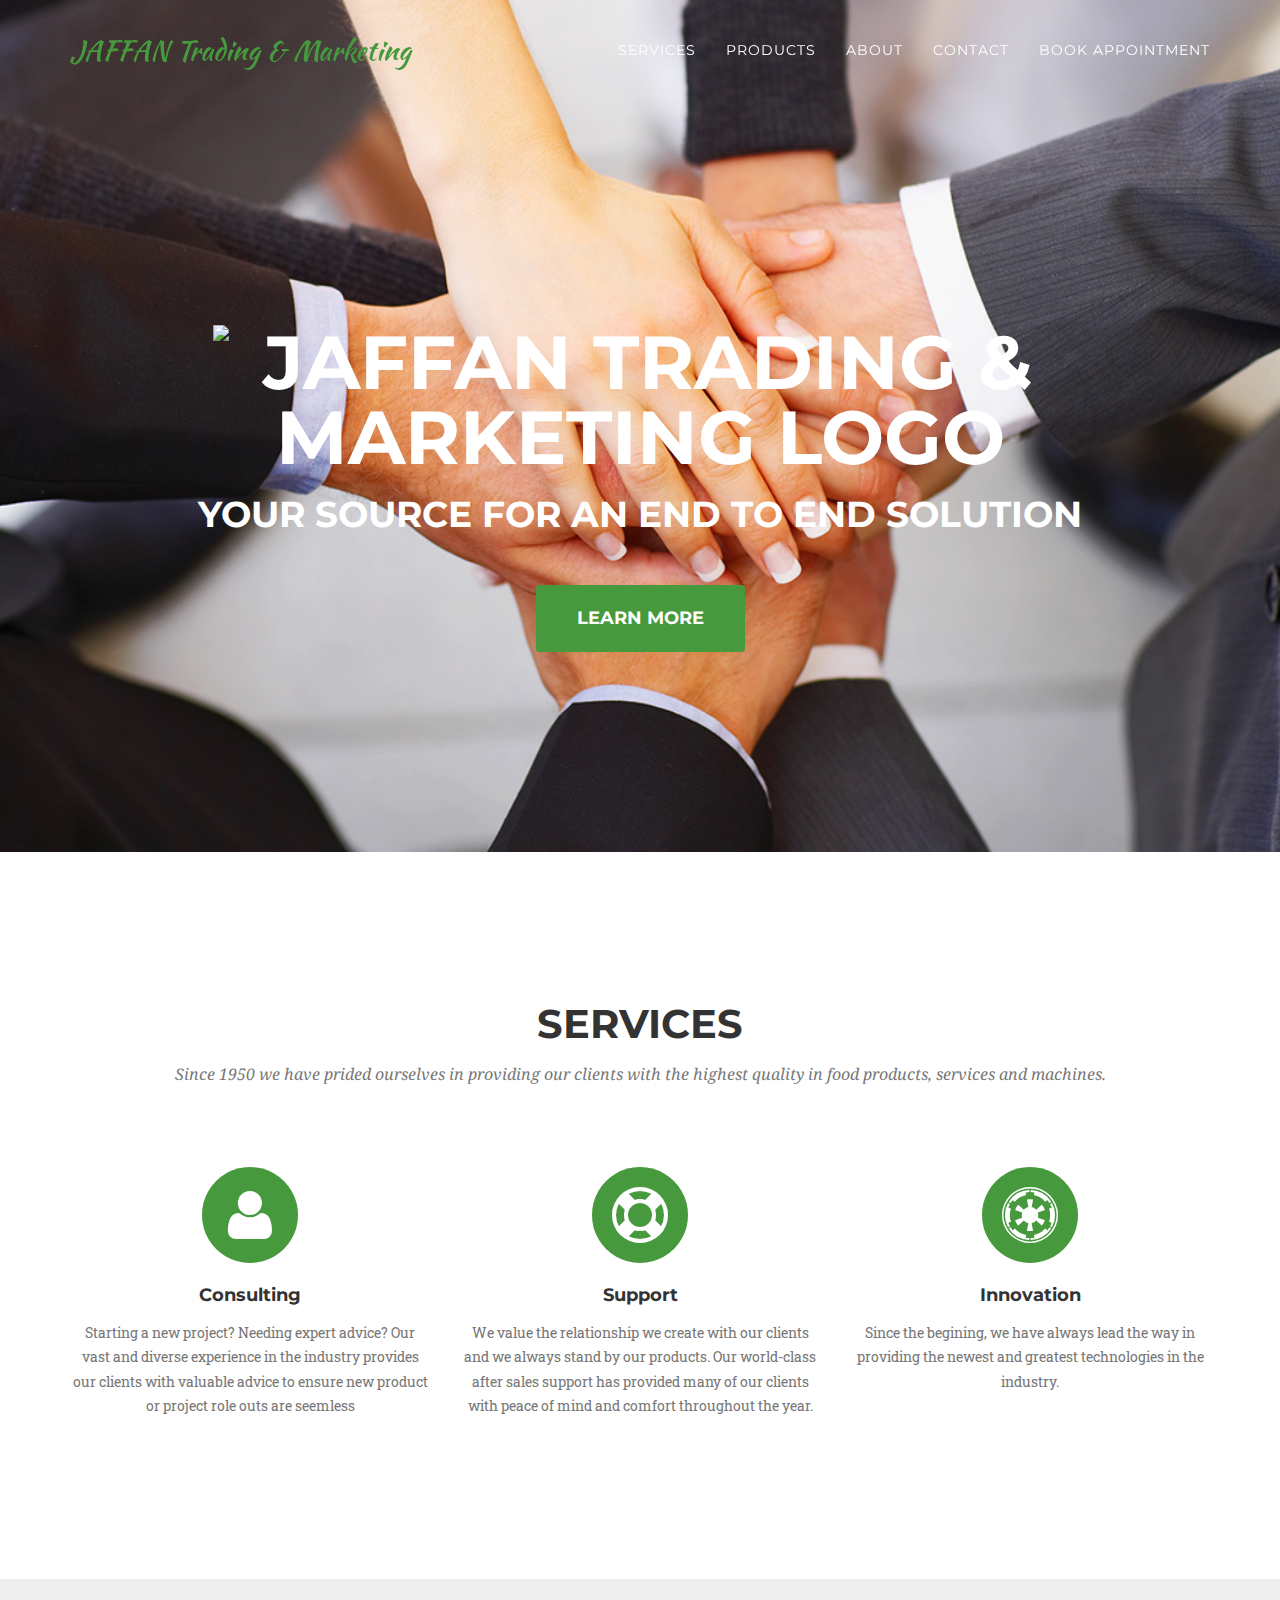
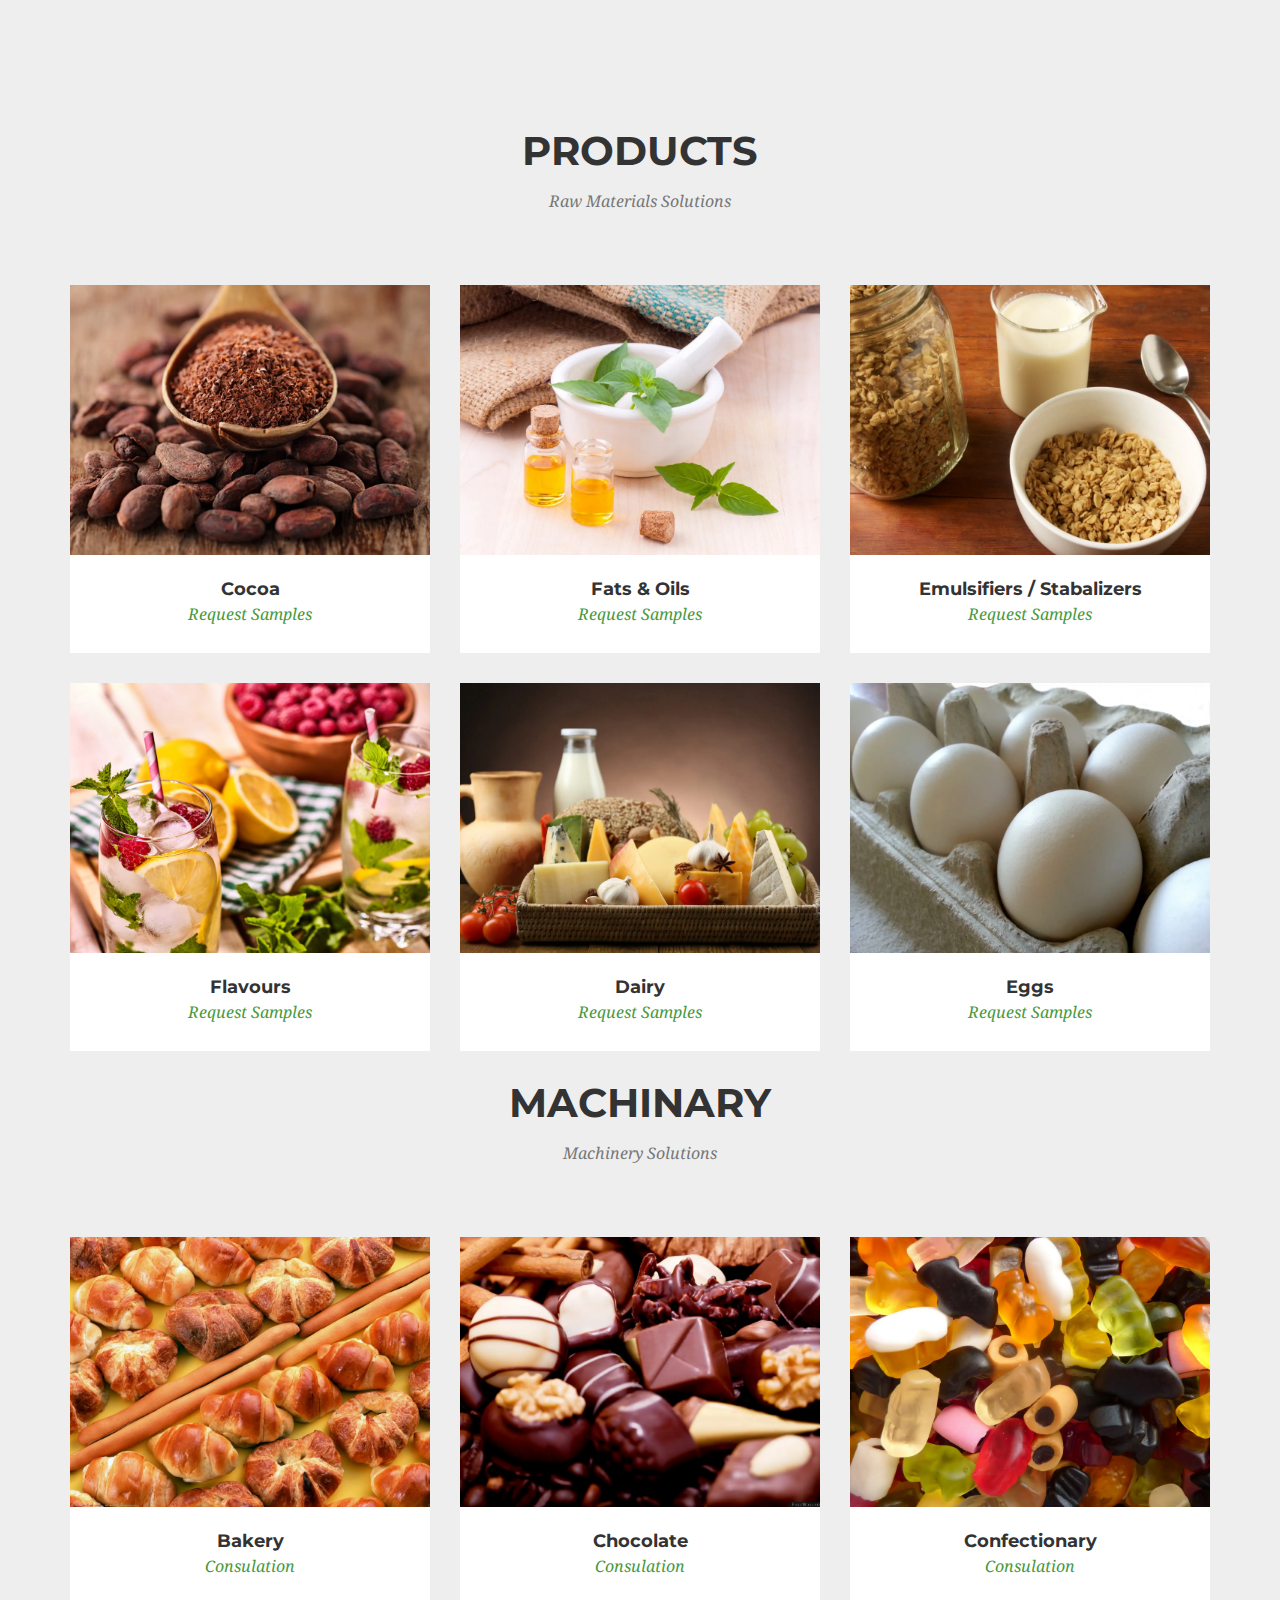
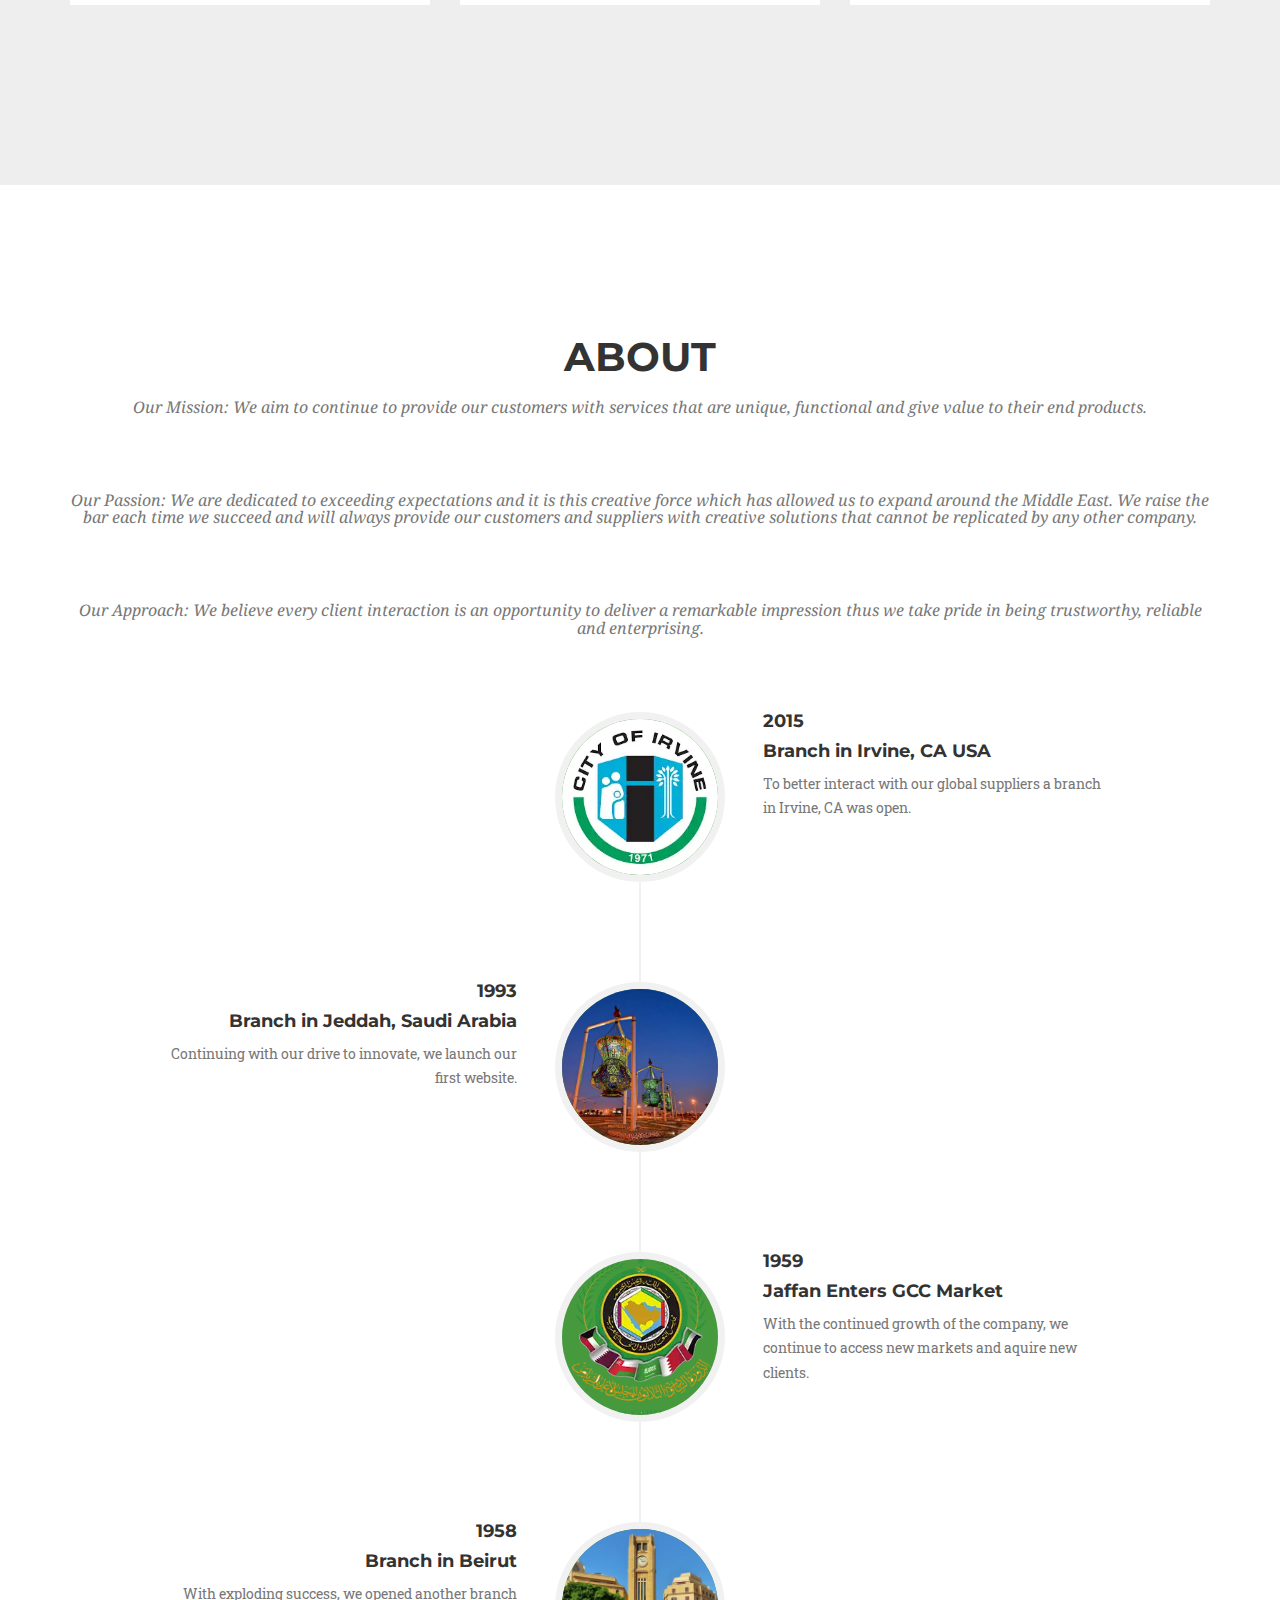
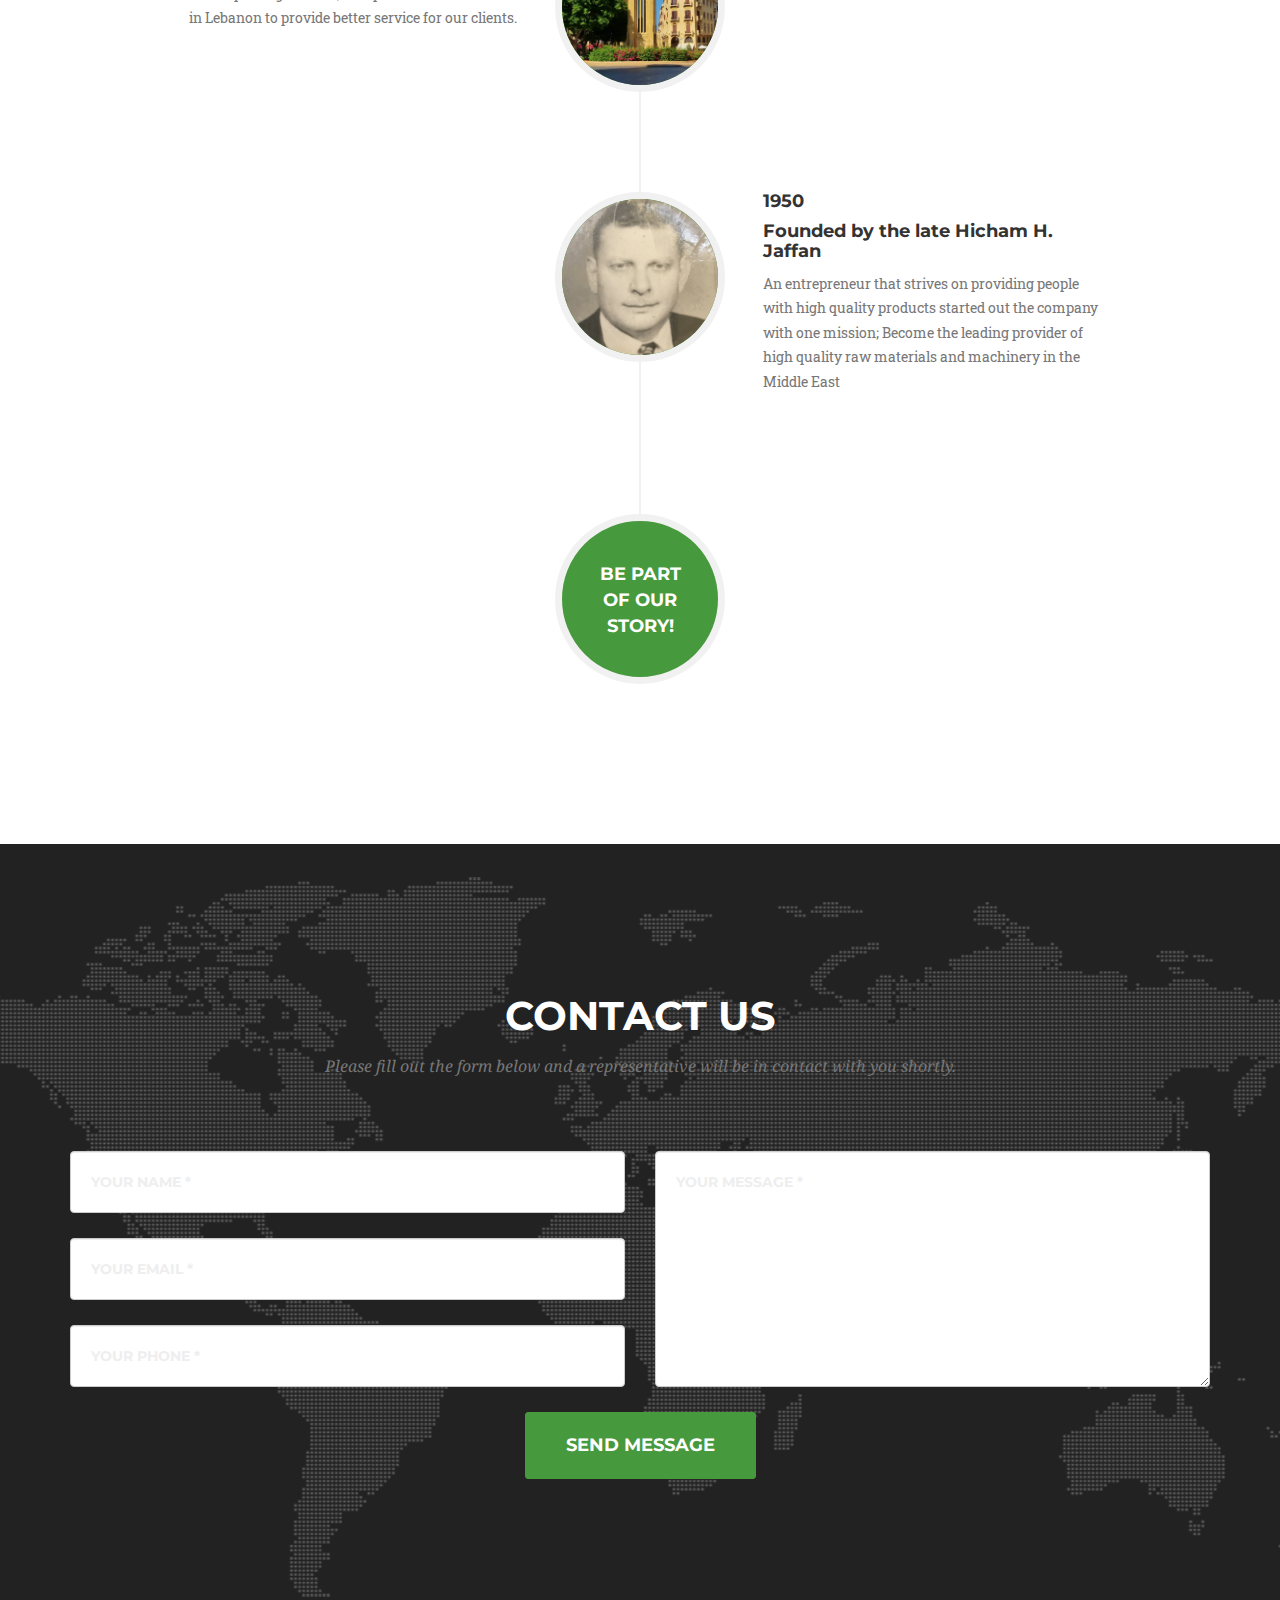
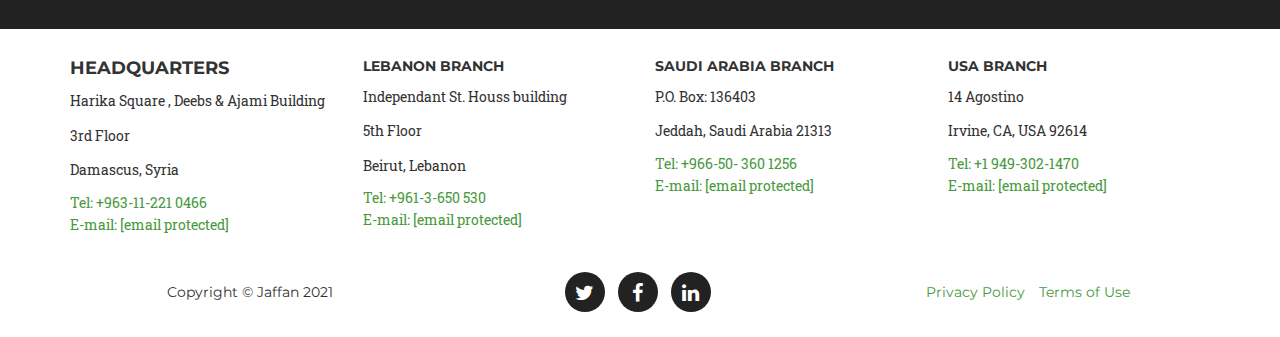
==== commit 6c29f342: "Updating images to webp for better performance" ====
--- a/index.html
+++ b/index.html
@@ -13,7 +13,7 @@
     <title>Jaffan Trading &amp; Marketing</title>
 
     <!--Shortcut icon-->
-    <link rel="shortcut icon" type="image/x-icon" href="/img/logos/JAFFAN_Logo.png">
+    <link rel="shortcut icon" type="image/x-icon" href="/img/logos/JAFFAN_Logo.webp">
 
     <!-- Bootstrap Core CSS -->
     <link href="/css/bootstrap.min.css" rel="stylesheet">
@@ -88,11 +88,11 @@
     <div class="container">
         <div class="intro-text">
             <div class="intro-lead-in">
-                <!-- <img src="img/logos/Jaffan_Logo.png" class="intro-heading" /> -->
+                <!-- <img src="img/logos/Jaffan_Logo.webp" class="intro-heading" /> -->
 
             </div>
             <div class="intro-heading">
-                <img src="/img/logos/JAFFAN_Logo.png" style="max-width: 75%" alt="Jaffan Trading &amp; Marketing Logo">
+                <img src="/img/logos/JAFFAN_Logo.webp" style="max-width: 75%" alt="Jaffan Trading &amp; Marketing Logo">
                 <h1>Your source for an end to end solution</h1>
             </div>
             <a href="#services" class="page-scroll btn btn-xl">Learn More</a>
@@ -155,7 +155,7 @@
                             <i class="fa fa-plus fa-3x"></i>
                         </div>
                     </div>
-                    <img src="/img/product/cocoa.jpg" class="img-responsive" alt="cocoa product">
+                    <img src="/img/product/cocoa.webp" class="img-responsive" alt="cocoa product">
                 </a>
                 <div class="portfolio-caption">
                     <h4>Cocoa</h4>
@@ -171,7 +171,7 @@
                             <i class="fa fa-plus fa-3x"></i>
                         </div>
                     </div>
-                    <img src="/img/product/fatsandoils.jpg" class="img-responsive" alt="fats and oils">
+                    <img src="/img/product/fatsandoils.webp" class="img-responsive" alt="fats and oils">
                 </a>
                 <div class="portfolio-caption">
                     <h4>Fats &amp; Oils</h4>
@@ -188,7 +188,7 @@
                             <i class="fa fa-plus fa-3x"></i>
                         </div>
                     </div>
-                    <img src="/img/product/emulsifiers.jpeg" class="img-responsive" alt="stablizers and emulsifiers">
+                    <img src="/img/product/emulsifiers.webp" class="img-responsive" alt="stablizers and emulsifiers">
                 </a>
                 <div class="portfolio-caption">
                     <h4>Emulsifiers / Stabalizers</h4>
@@ -220,7 +220,7 @@
                             <i class="fa fa-plus fa-3x"></i>
                         </div>
                     </div>
-                    <img src="/img/product/dairy.jpg" class="img-responsive" alt="dairy products">
+                    <img src="/img/product/dairy.webp" class="img-responsive" alt="dairy products">
                 </a>
                 <div class="portfolio-caption">
                     <h4>Dairy</h4>
@@ -236,7 +236,7 @@
                             <i class="fa fa-plus fa-3x"></i>
                         </div>
                     </div>
-                    <img src="/img/product/egg.jpg" class="img-responsive" alt="egg products">
+                    <img src="/img/product/egg.webp" class="img-responsive" alt="egg products">
                 </a>
                 <div class="portfolio-caption">
                     <h4>Eggs</h4>
@@ -256,7 +256,7 @@
                             <i class="fa fa-plus fa-3x"></i>
                         </div>
                     </div>
-                    <img src="/img/product/bakery.jpg" class="img-responsive" alt="bakery machines">
+                    <img src="/img/product/bakery.webp" class="img-responsive" alt="bakery machines">
                 </a>
                 <div class="portfolio-caption">
                     <h4>Bakery</h4>
@@ -272,7 +272,7 @@
                             <i class="fa fa-plus fa-3x"></i>
                         </div>
                     </div>
-                    <img src="/img/product/chocolate.jpg" class="img-responsive" alt="chocoloate machines">
+                    <img src="/img/product/chocolate.webp" class="img-responsive" alt="chocoloate machines">
                 </a>
                 <div class="portfolio-caption">
                     <h4>Chocolate</h4>
@@ -288,7 +288,7 @@
                             <i class="fa fa-plus fa-3x"></i>
                         </div>
                     </div>
-                    <img src="/img/product/confectionary.jpg" class="img-responsive" alt="confectionary machines">
+                    <img src="/img/product/confectionary.webp" class="img-responsive" alt="confectionary machines">
                 </a>
                 <div class="portfolio-caption">
                     <h4>Confectionary</h4>
@@ -318,7 +318,7 @@
                 <ul class="timeline">
                     <li class="timeline-inverted">
                         <div class="timeline-image">
-                            <img class="img-circle img-responsive" src="/img/about/irvine.png" alt="about image 5">
+                            <img class="img-circle img-responsive" src="/img/about/irvine.webp" alt="about image 5">
                         </div>
                         <div class="timeline-panel">
                             <div class="timeline-heading">
@@ -332,7 +332,7 @@
                     </li>
                     <li>
                         <div class="timeline-image">
-                            <img class="img-circle img-responsive" src="/img/about/jeddah.jpg" alt="about image 4">
+                            <img class="img-circle img-responsive" src="/img/about/jeddah.webp" alt="about image 4">
                         </div>
                         <div class="timeline-panel">
                             <div class="timeline-heading">
@@ -346,7 +346,7 @@
                     </li>
                     <li class="timeline-inverted">
                         <div class="timeline-image">
-                            <img class="img-circle img-responsive" src="/img/about/gcc.png" alt="GCC Countries">
+                            <img class="img-circle img-responsive" src="/img/about/gcc.webp" alt="GCC Countries">
                         </div>
                         <div class="timeline-panel">
                             <div class="timeline-heading">
@@ -360,7 +360,7 @@
                     </li>
                     <li>
                         <div class="timeline-image">
-                            <img class="img-circle img-responsive" src="/img/about/beirut.png" alt="Beirut Lebanon">
+                            <img class="img-circle img-responsive" src="/img/about/beirut.webp" alt="Beirut Lebanon">
                         </div>
                         <div class="timeline-panel">
                             <div class="timeline-heading">
@@ -374,7 +374,7 @@
                     </li>
                     <li class="timeline-inverted">
                         <div class="timeline-image">
-                            <img class="img-circle img-responsive" src="/img/about/founder.jpg" alt="Founder image 1">
+                            <img class="img-circle img-responsive" src="/img/about/founder.webp" alt="Founder image 1">
                         </div>
                         <div class="timeline-panel">
                             <div class="timeline-heading">
@@ -1169,4 +1169,4 @@
 <!--</script>-->
 
 </body>
-</html>+</html>
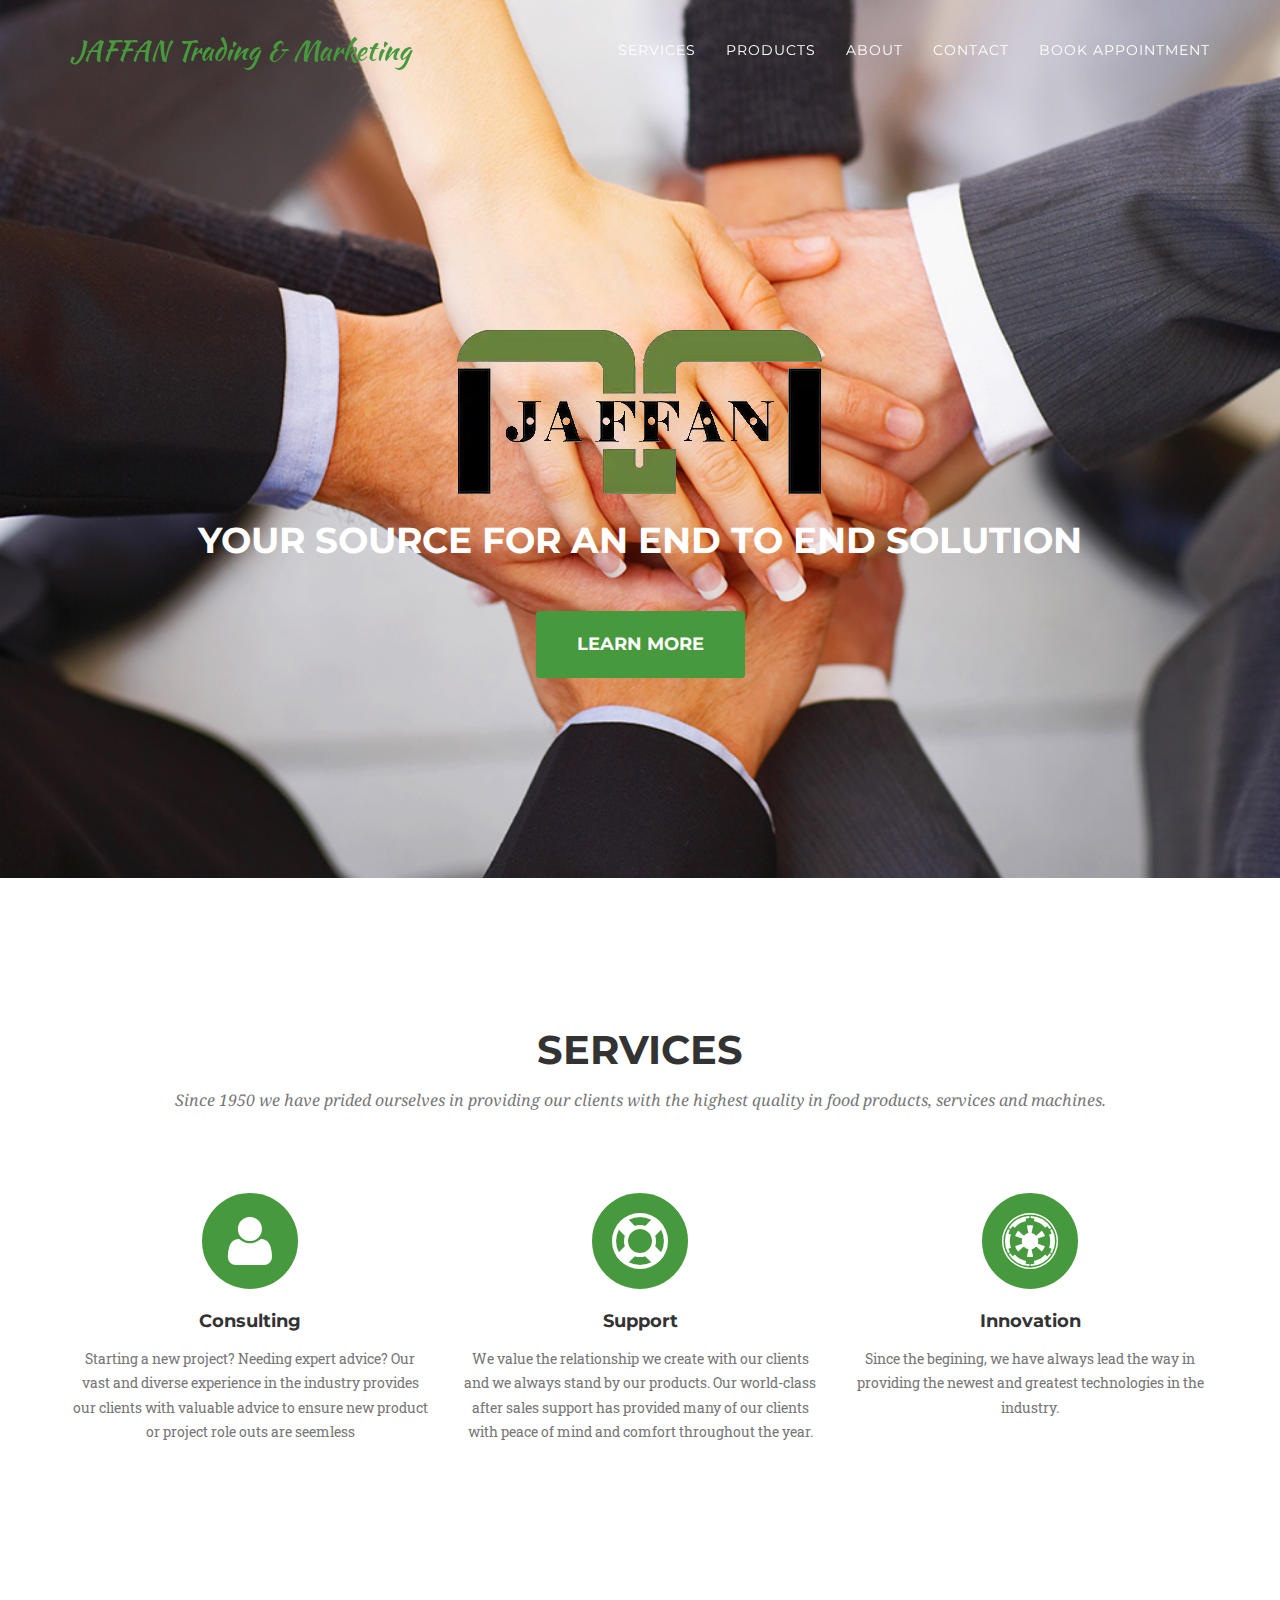
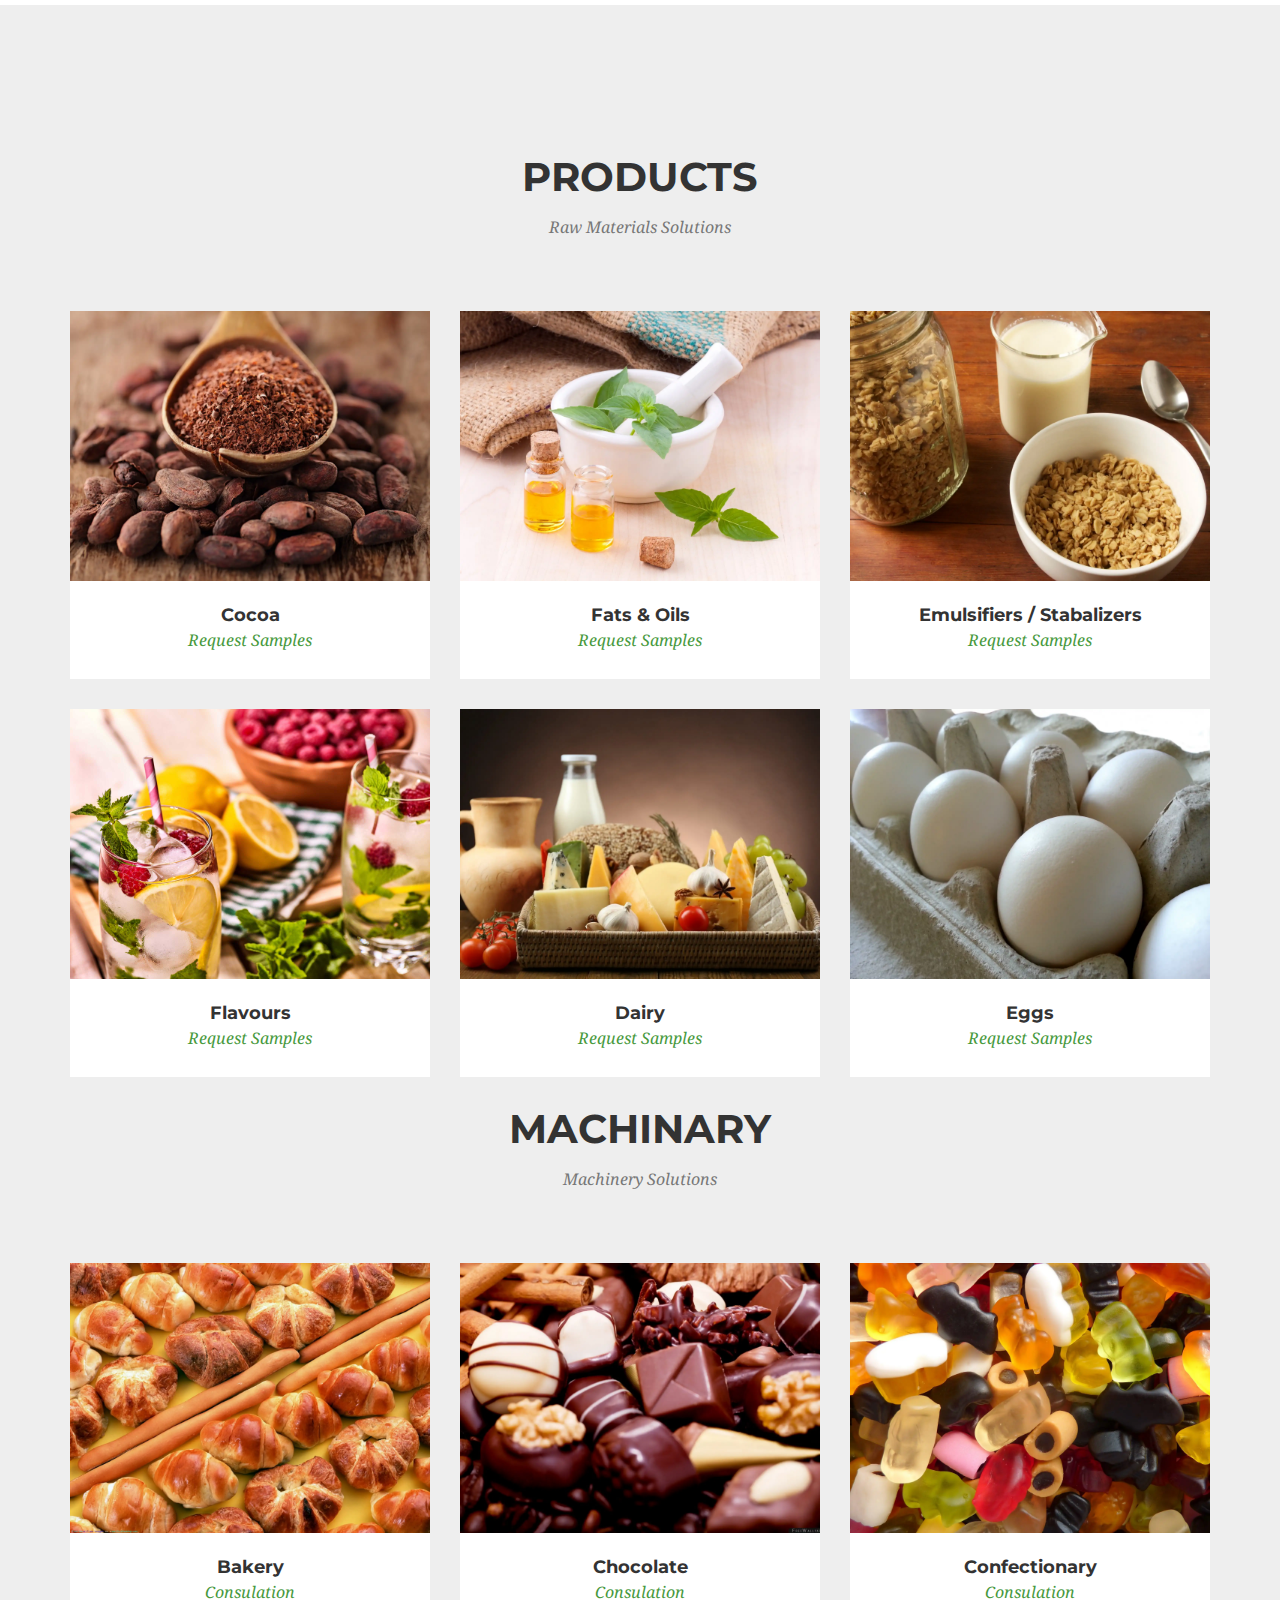
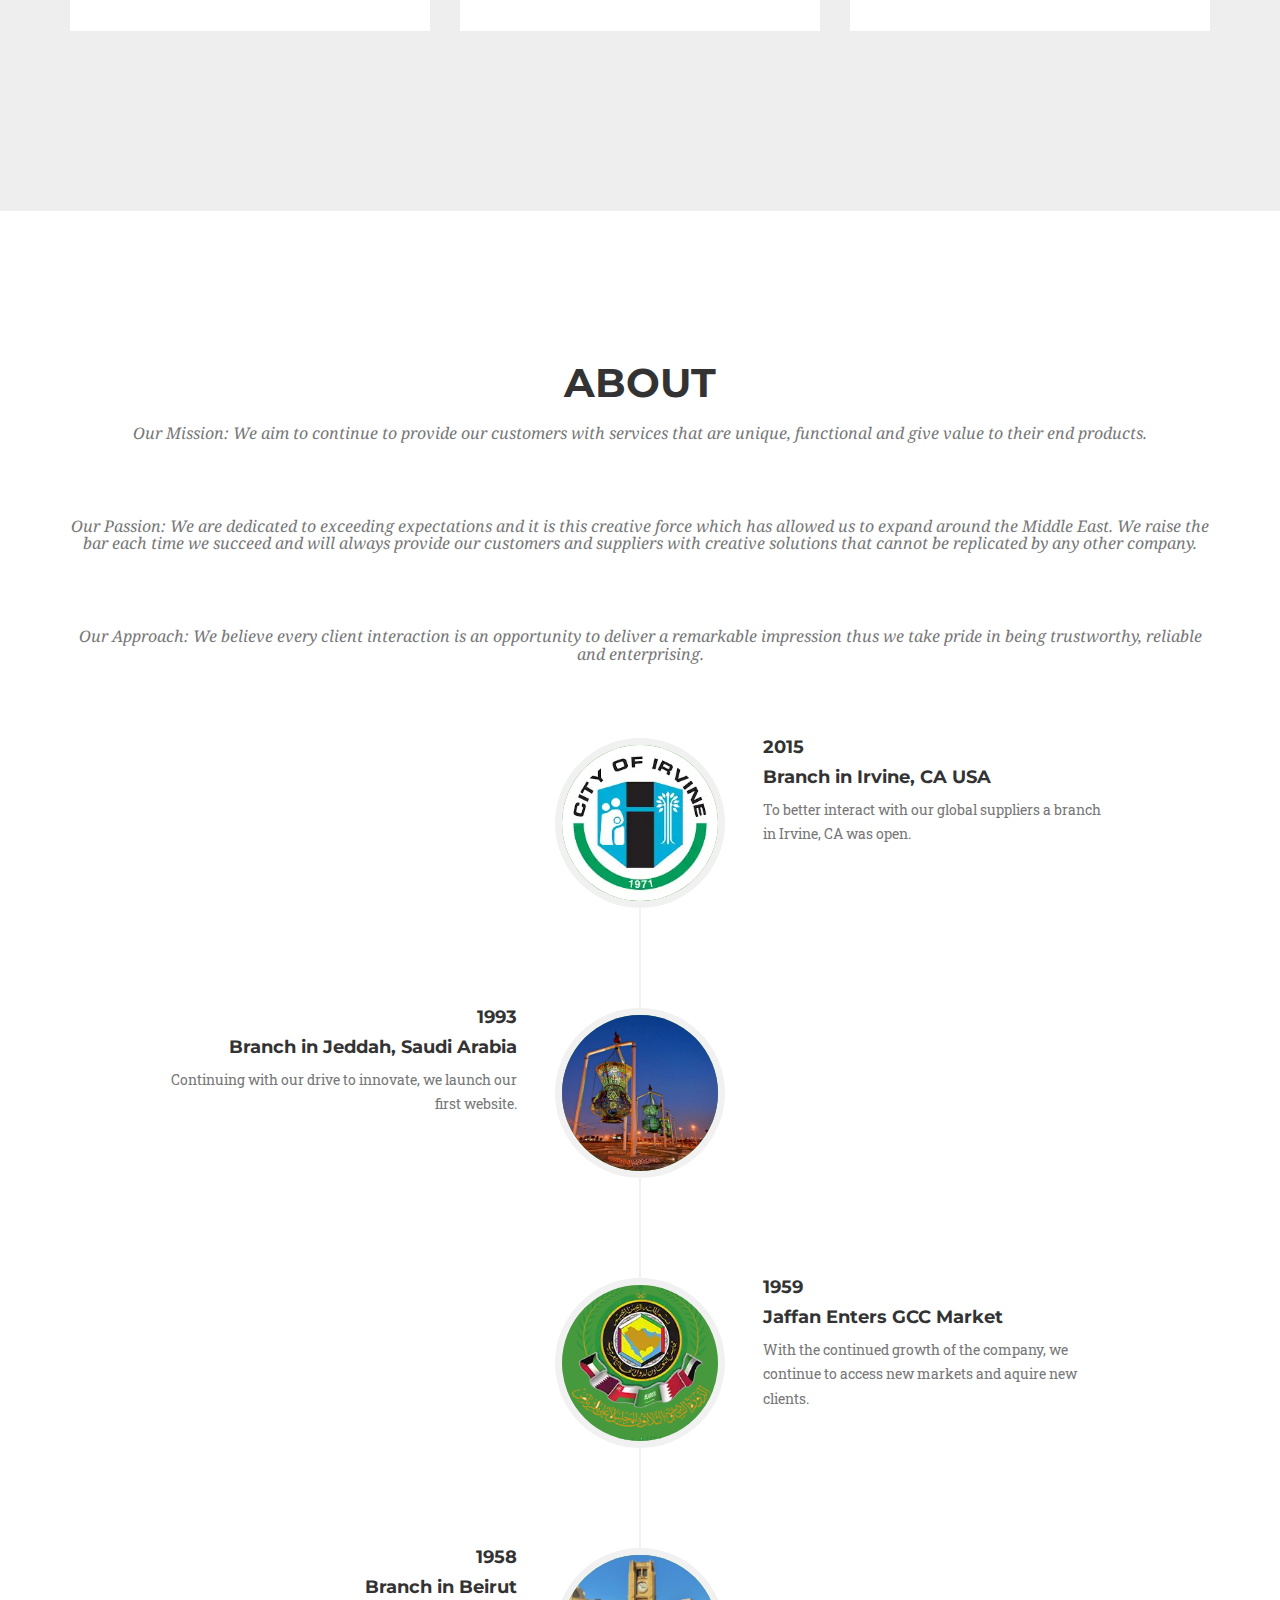
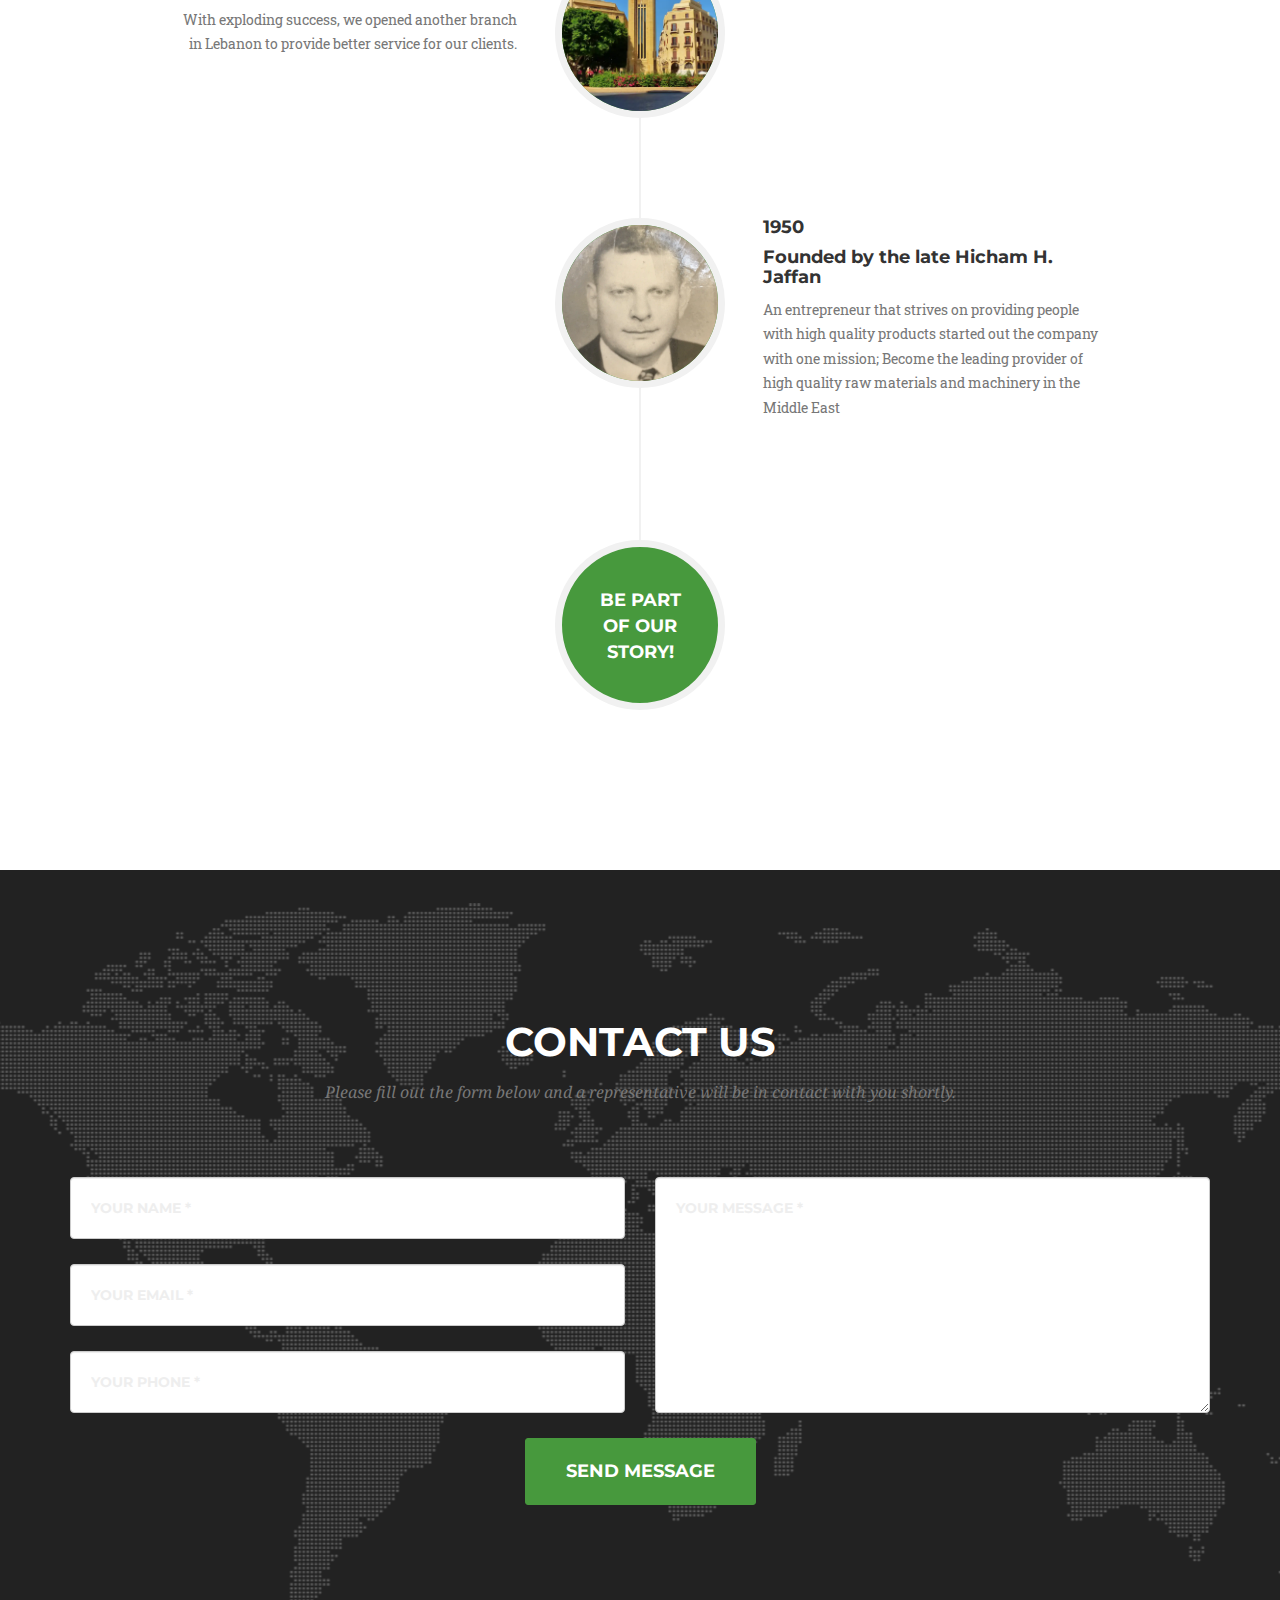
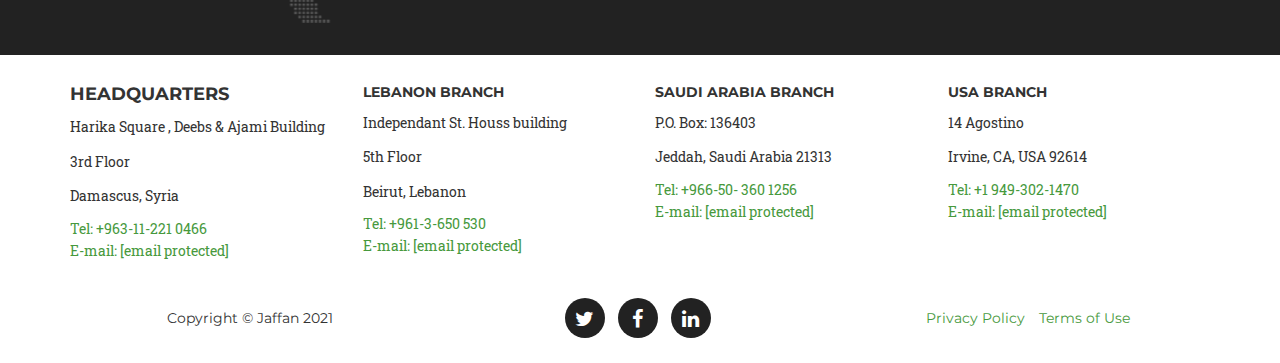
==== commit fe96efc4: "updating logo file name" ====
--- a/index.html
+++ b/index.html
@@ -13,7 +13,7 @@
     <title>Jaffan Trading &amp; Marketing</title>
 
     <!--Shortcut icon-->
-    <link rel="shortcut icon" type="image/x-icon" href="/img/logos/JAFFAN_Logo.webp">
+    <link rel="shortcut icon" type="image/x-icon" href="/img/logos/JAFFAN_logo.webp">
 
     <!-- Bootstrap Core CSS -->
     <link href="/css/bootstrap.min.css" rel="stylesheet">
@@ -92,7 +92,7 @@
 
             </div>
             <div class="intro-heading">
-                <img src="/img/logos/JAFFAN_Logo.webp" style="max-width: 75%" alt="Jaffan Trading &amp; Marketing Logo">
+                <img src="/img/logos/JAFFAN_logo.webp" style="max-width: 75%" alt="Jaffan Trading &amp; Marketing Logo">
                 <h1>Your source for an end to end solution</h1>
             </div>
             <a href="#services" class="page-scroll btn btn-xl">Learn More</a>
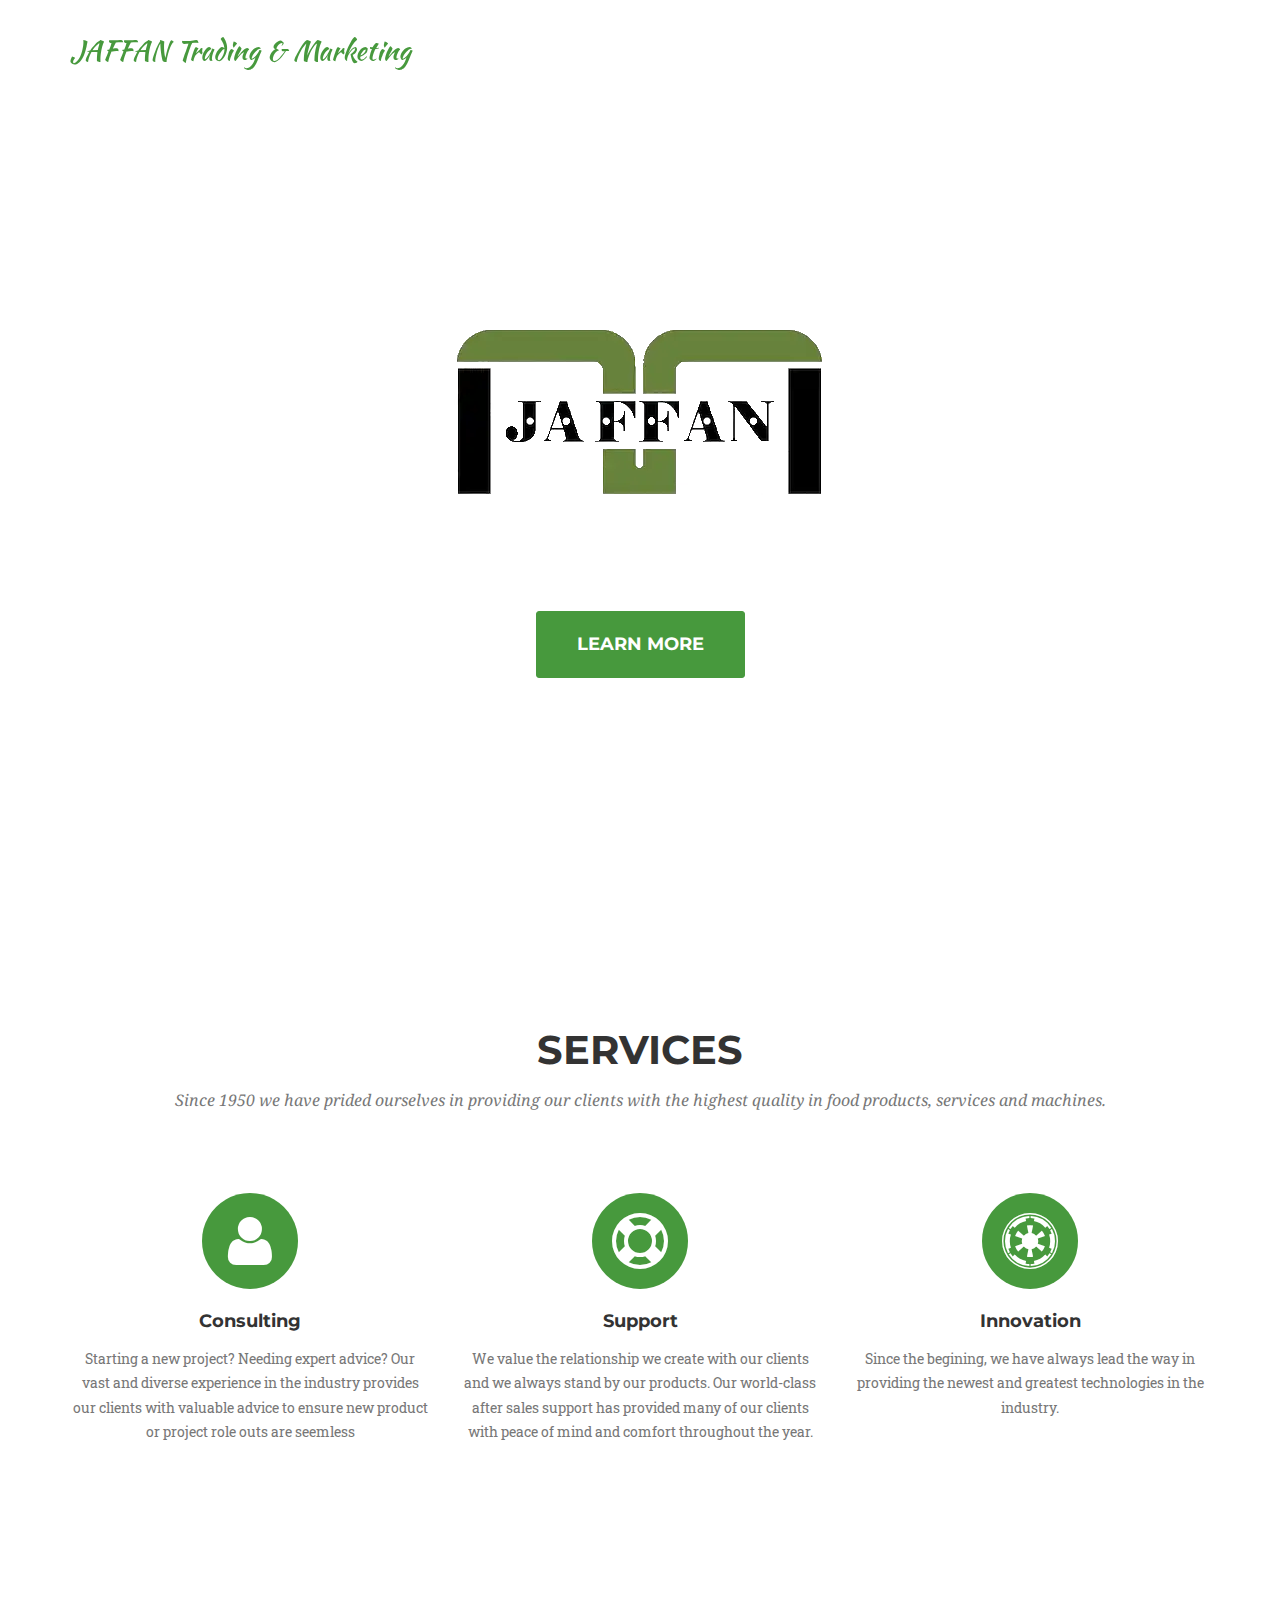
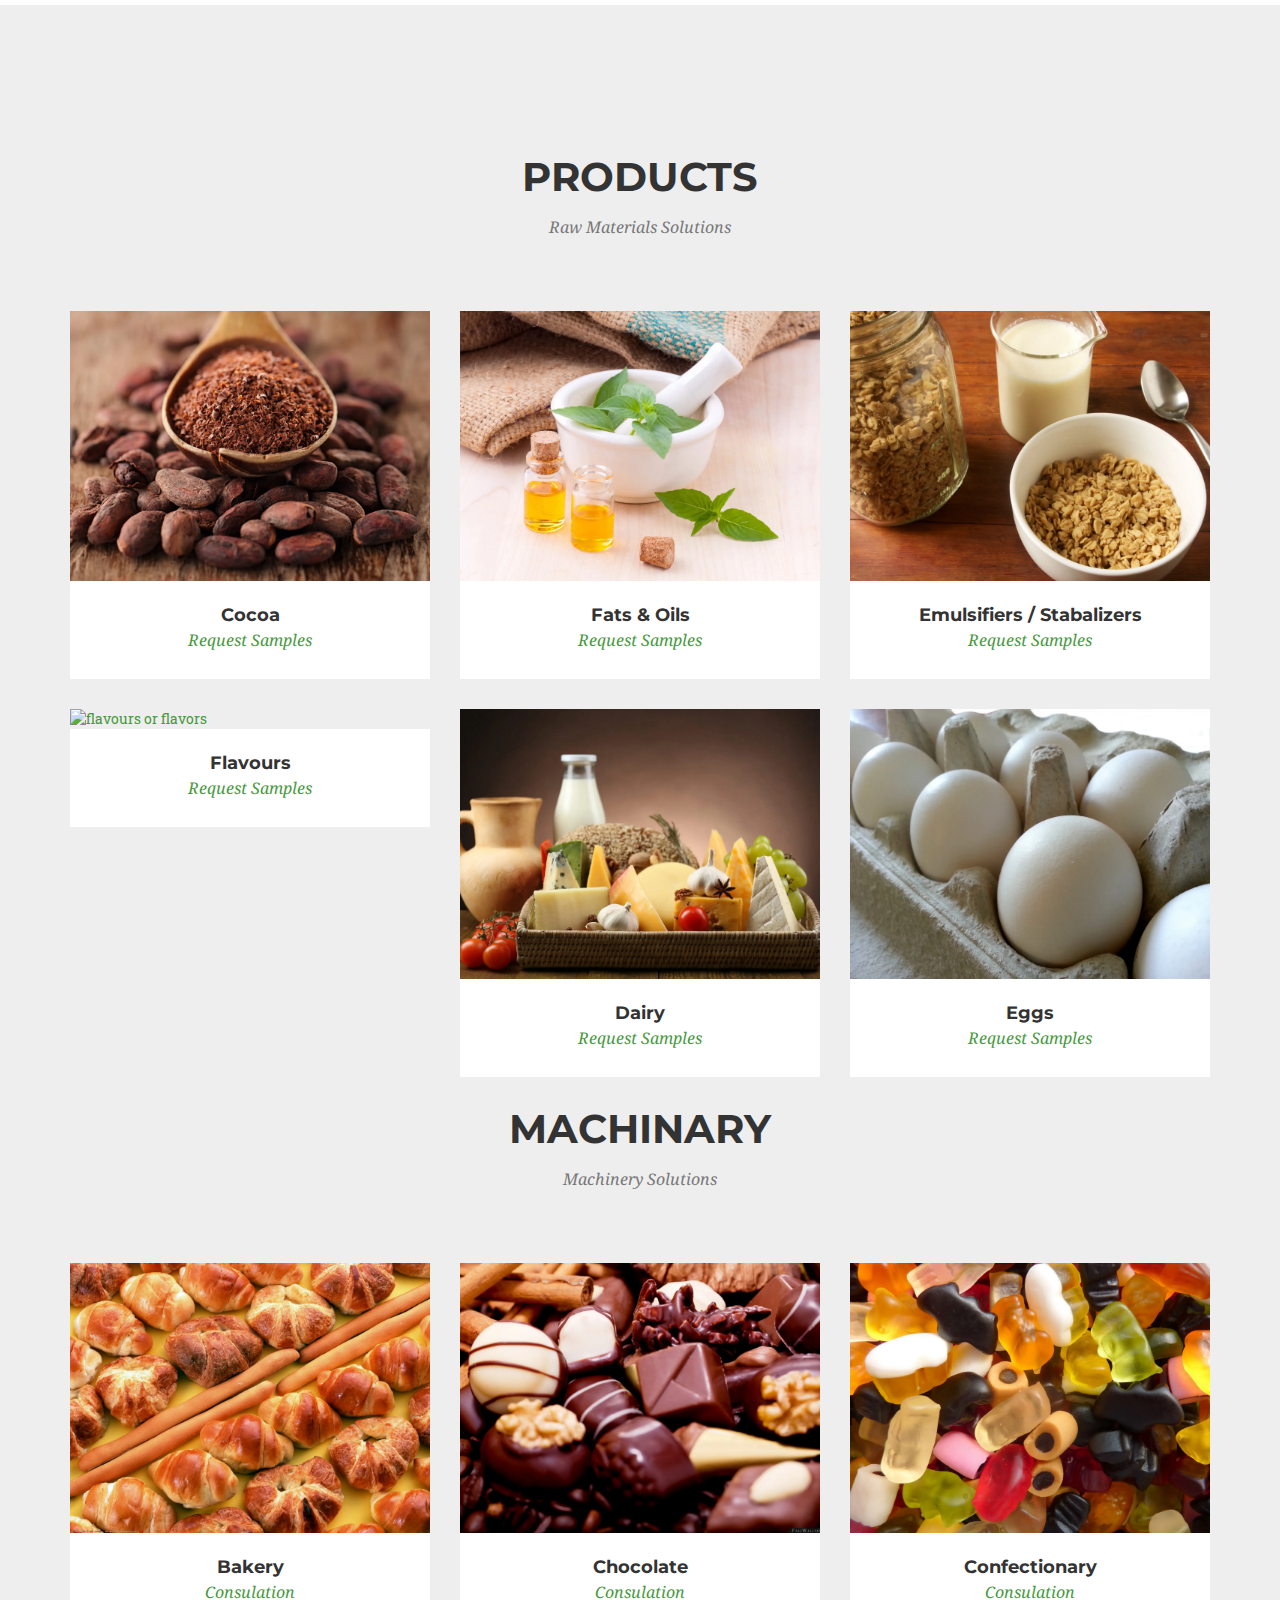
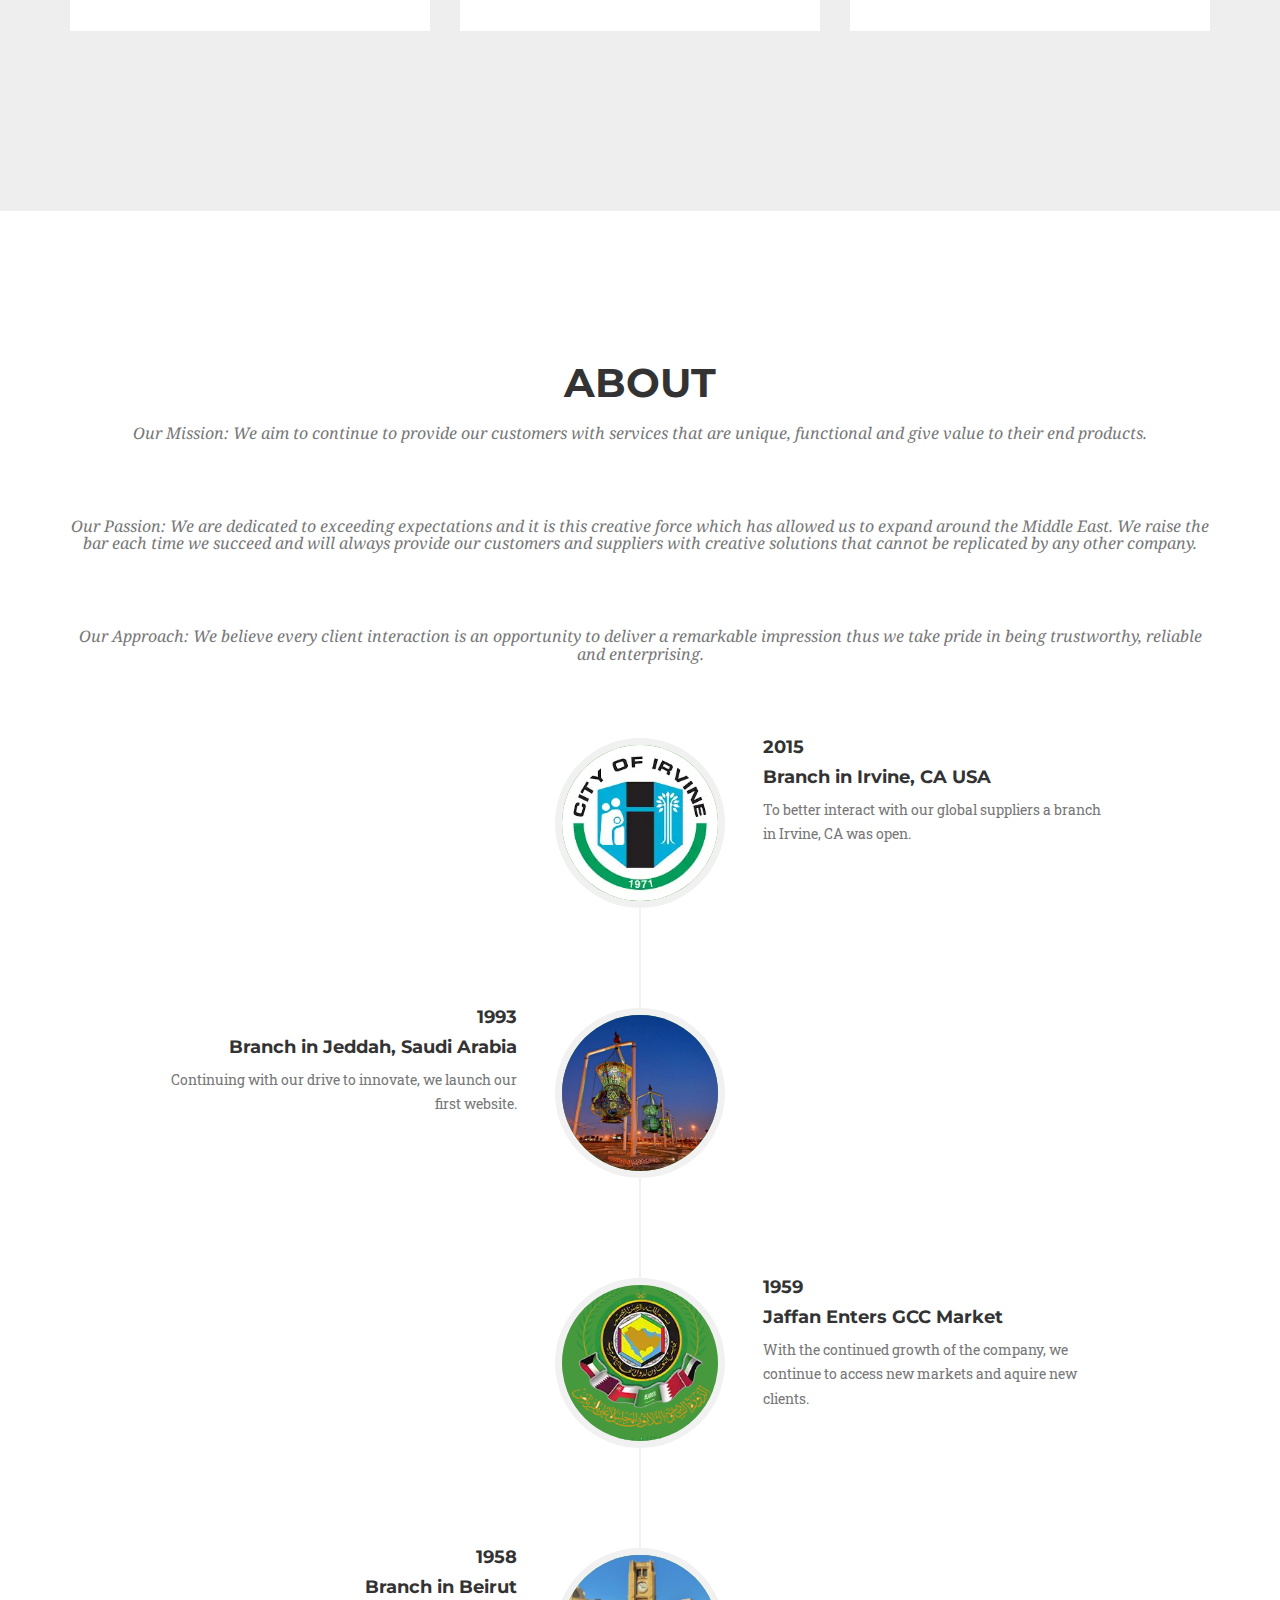
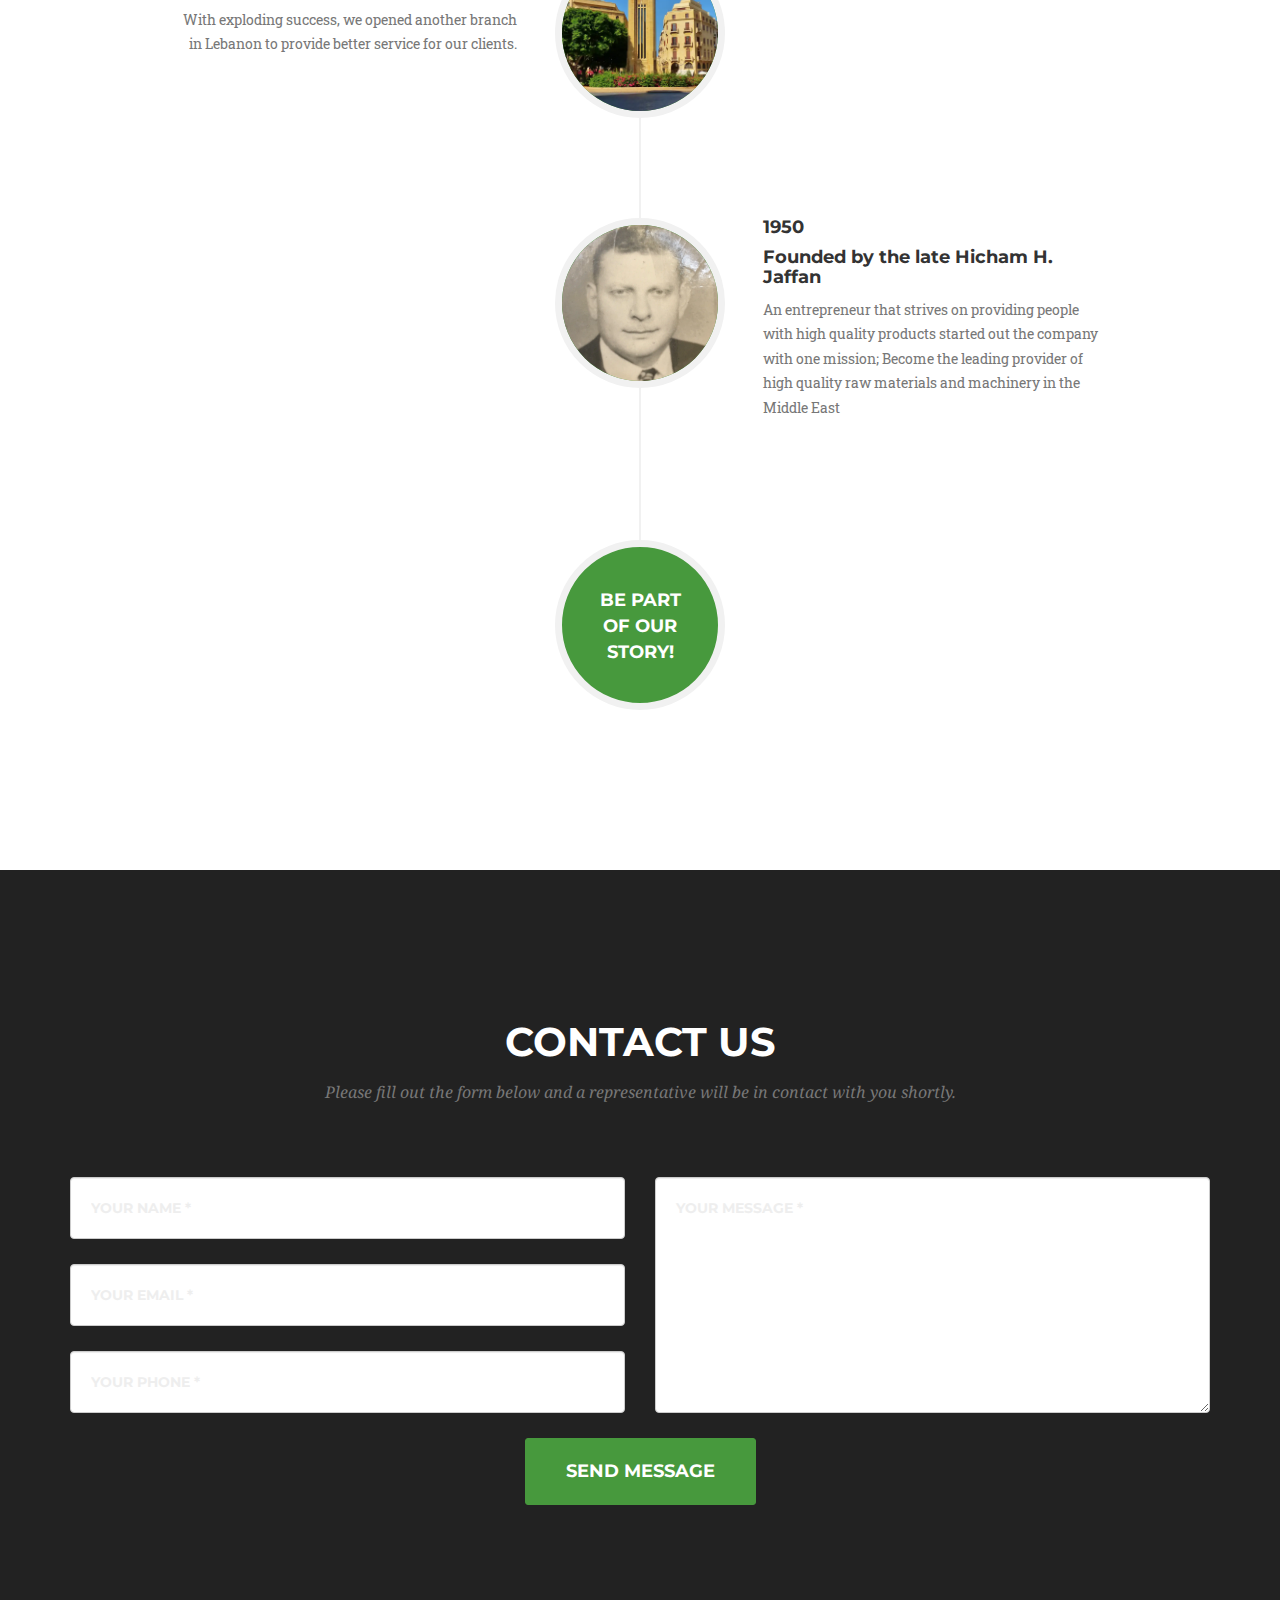
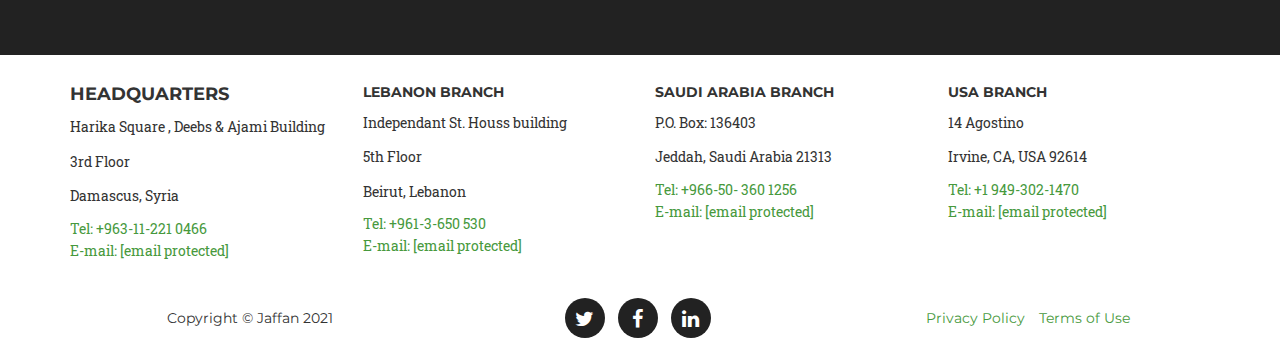
==== commit 167c82cc: "Removing commented line" ====
--- a/index.html
+++ b/index.html
@@ -3,16 +3,16 @@
 
 <head>
 
-    <meta charset="utf-8">
-    <meta http-equiv="X-UA-Compatible" content="IE=edge">
-    <meta http-equiv="Cache-control" content="public">
-    <meta name="viewport" content="width=device-width, initial-scale=1">
-    <meta name="description" content="Cocoa, Egg, Dairy, Chocolate, Bakery, Milk, Starch, Jaffan, Trading, Middle East, Flavors, Stabalizers, Antioxidents,  ">
-    <meta name="author" content="Hilal Jaffan">
-
-    <title>Jaffan Trading &amp; Marketing</title>
-
-    <!--Shortcut icon-->
+<meta charset="utf-8">
+<meta http-equiv="X-UA-Compatible" content="IE=edge">
+<meta http-equiv="Cache-control" content="public">
+<meta name="viewport" content="width=device-width, initial-scale=1">
+<meta name="description" content="Cocoa, Egg, Dairy, Chocolate, Bakery, Milk, Starch, Jaffan, Trading, Middle East, Flavors, Stabalizers, Antioxidents,  ">
+<meta name="author" content="Hilal Jaffan">
+
+<title>Jaffan Trading &amp; Marketing</title>
+
+<!--Shortcut icon-->
     <link rel="shortcut icon" type="image/x-icon" href="/img/logos/JAFFAN_logo.webp">
 
     <!-- Bootstrap Core CSS -->
@@ -405,70 +405,6 @@
     </div>
 </section>
 
-<!-- Team Section -->
-<!--     <section id="team" class="bg-light-gray">
-        <div class="container">
-            <div class="row">
-                <div class="col-lg-12 text-center">
-                    <h2 class="section-heading">Our Amazing Team</h2>
-                    <h3 class="section-subheading text-muted">A family owned and operated business.</h3>
-                </div>
-            </div>
-            <div class="row">
-                <div class="col-sm-4">
-                    <div class="team-member">
-                        <img src="https://media.licdn.com/mpr/mpr/shrinknp_200_200/p/8/000/230/370/3335cac.jpg" class="img-responsive img-circle" alt="norah jaffan">
-                        <h4>Norah Jaffan</h4>
-                        <p class="text-muted">Lead Marketer</p>
-                        <ul class="list-inline social-buttons">
-                            <li><a href="https://twitter.com/njaffan"><i class="fa fa-twitter"></i></a>
-                            </li>
-                            <li><a href="https://www.facebook.com/profile.php?id=687110334"><i class="fa fa-facebook"></i></a>
-                            </li>
-                            <li><a href="https://www.linkedin.com/in/norah-jaffan-0932a341"><i class="fa fa-linkedin"></i></a>
-                            </li>
-                        </ul>
-                    </div>
-                </div>
-                <div class="col-sm-4">
-                    <div class="team-member">
-                        <img src="img/team/2.jpg" class="img-responsive img-circle" alt="tarif jaffan">
-                        <h4>Tarif Jaffan</h4>
-                        <p class="text-muted">Owner</p>
-                        <ul class="list-inline social-buttons">
-                            <li><a href="https://twitter.com/tjaffan"><i class="fa fa-twitter"></i></a>
-                            </li>
-                            <li><a href="https://www.facebook.com/tarif.jaffan"><i class="fa fa-facebook"></i></a>
-                            </li>
-                            <li><a href="https://www.linkedin.com/in/tarif-jaffan-58055425"><i class="fa fa-linkedin"></i></a>
-                            </li>
-                        </ul>
-                    </div>
-                </div>
-                <div class="col-sm-4">
-                    <div class="team-member">
-                        <img src="https://media.licdn.com/mpr/mpr/shrinknp_400_400/p/3/005/013/383/115e7a8.png" class="img-responsive img-circle" alt="hilal jaffan">
-                        <h4>Hilal Jaffan</h4>
-                        <p class="text-muted">Lead Developer</p>
-                        <ul class="list-inline social-buttons">
-                            <li><a href="https://twitter.com/HilalJ007"><i class="fa fa-twitter"></i></a>
-                            </li>
-                            <li><a href="https://www.facebook.com/hjaffan"><i class="fa fa-facebook"></i></a>
-                            </li>
-                            <li><a href="https://www.linkedin.com/in/hilaljaffan"><i class="fa fa-linkedin"></i></a>
-                            </li>
-                        </ul>
-                    </div>
-                </div>
-            </div>
-            <div class="row">
-                <div class="col-lg-8 col-lg-offset-2 text-center">
-                    <p class="large text-muted"></p>
-                </div>
-            </div>
-        </div>
-    </section> -->
-
 <!-- Contact Section -->
 <section id="contact">
     <div class="container">
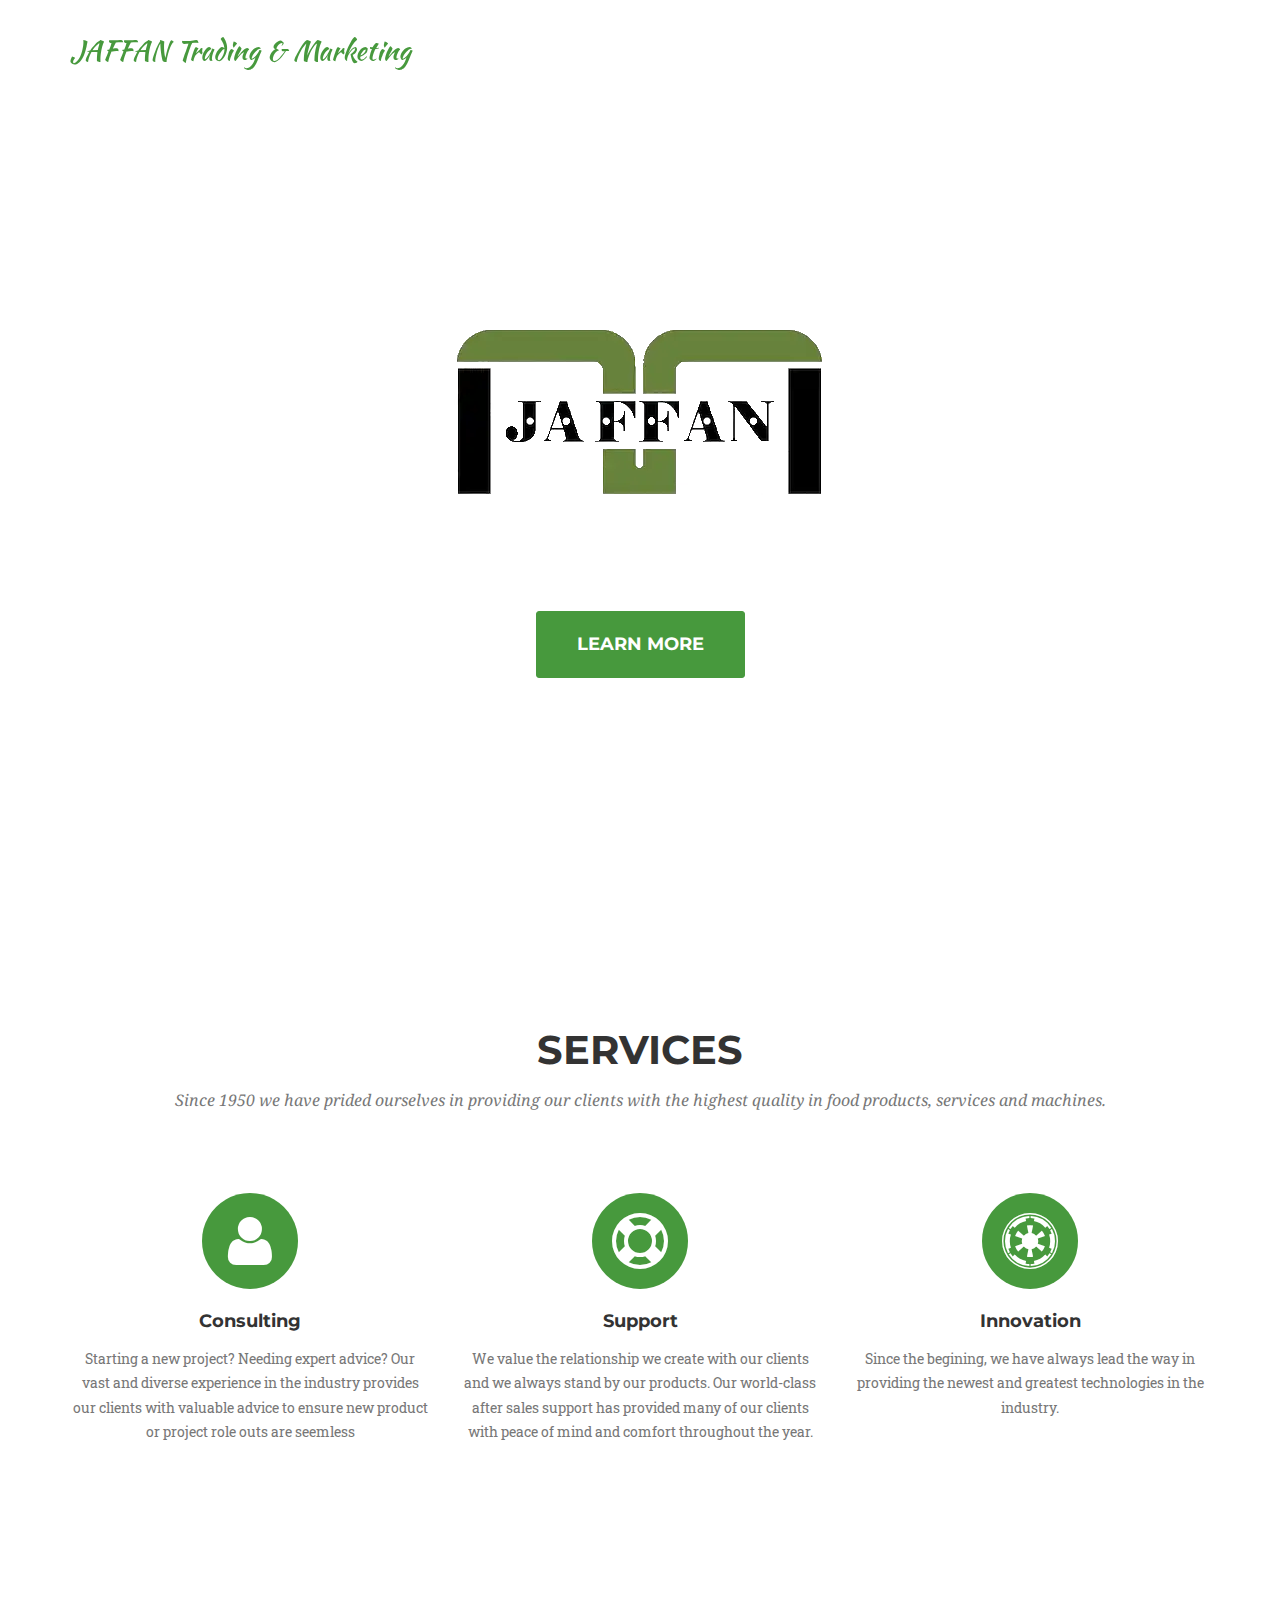
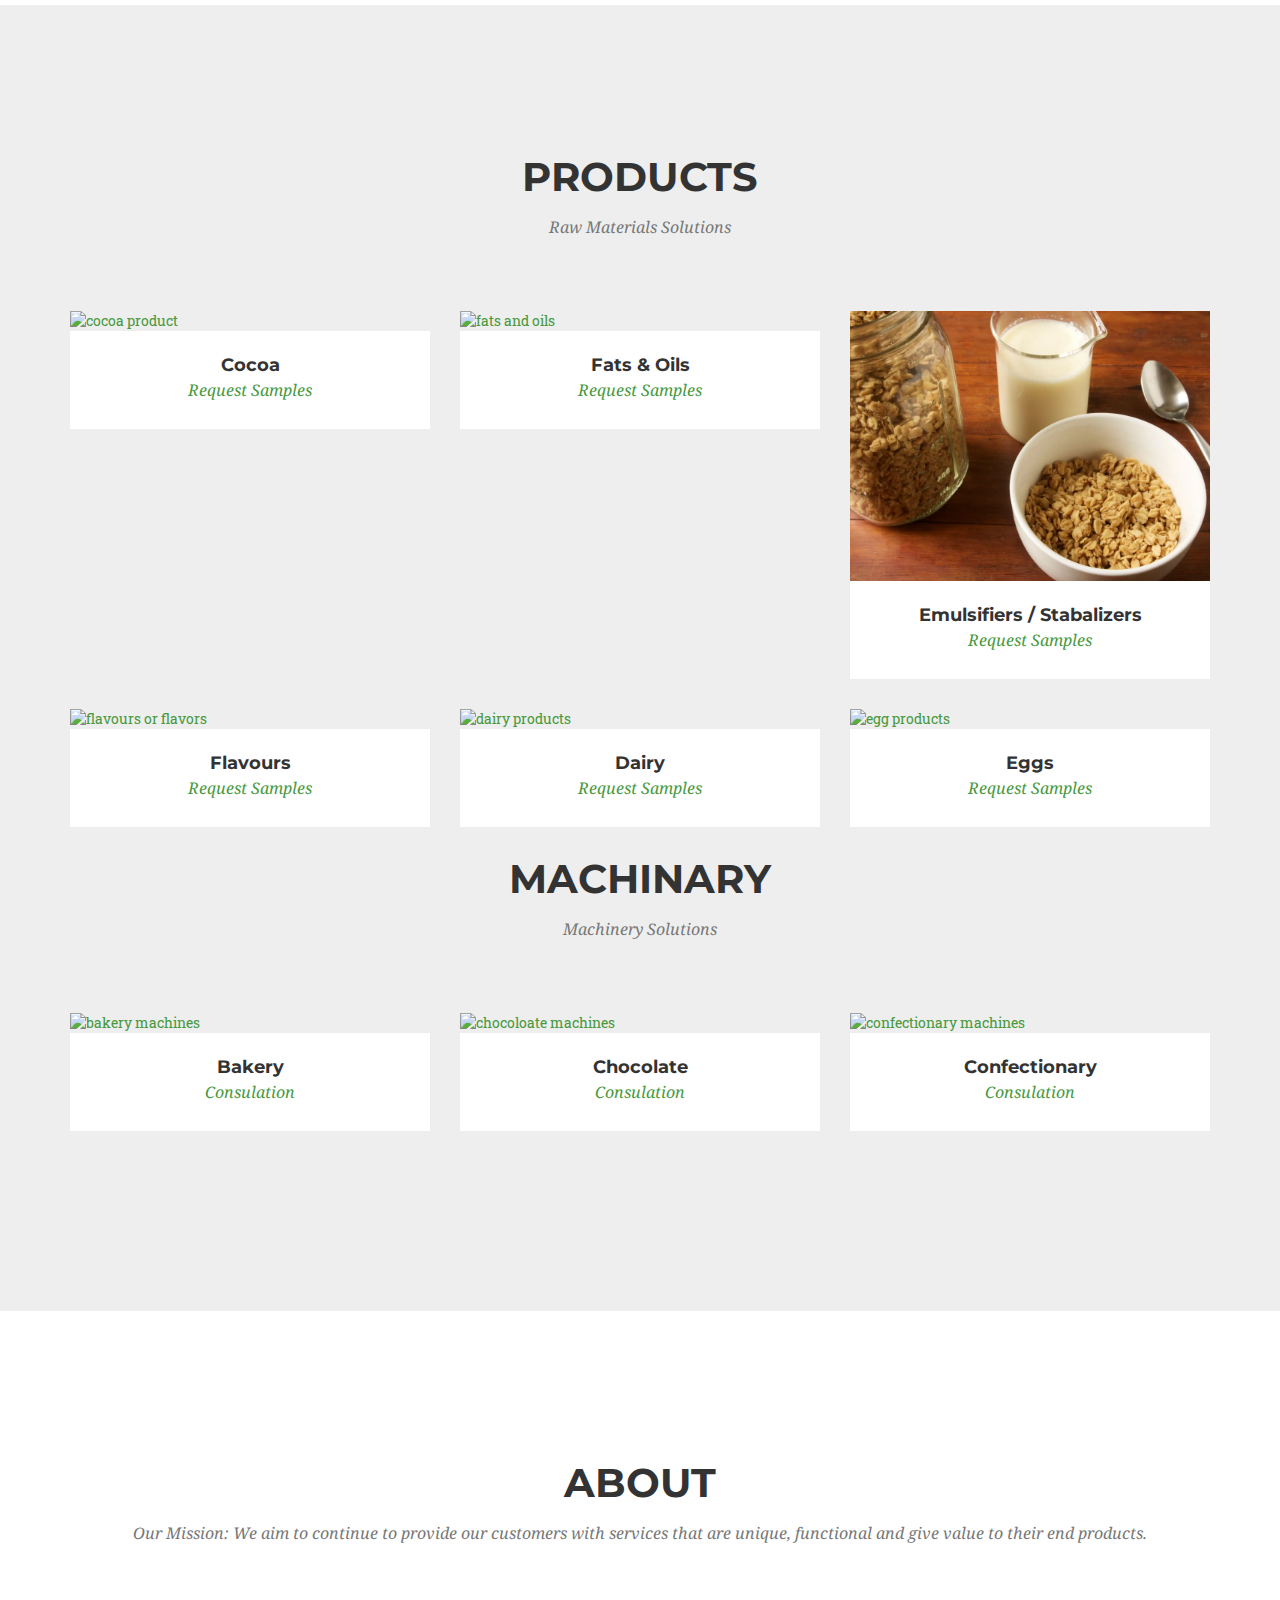
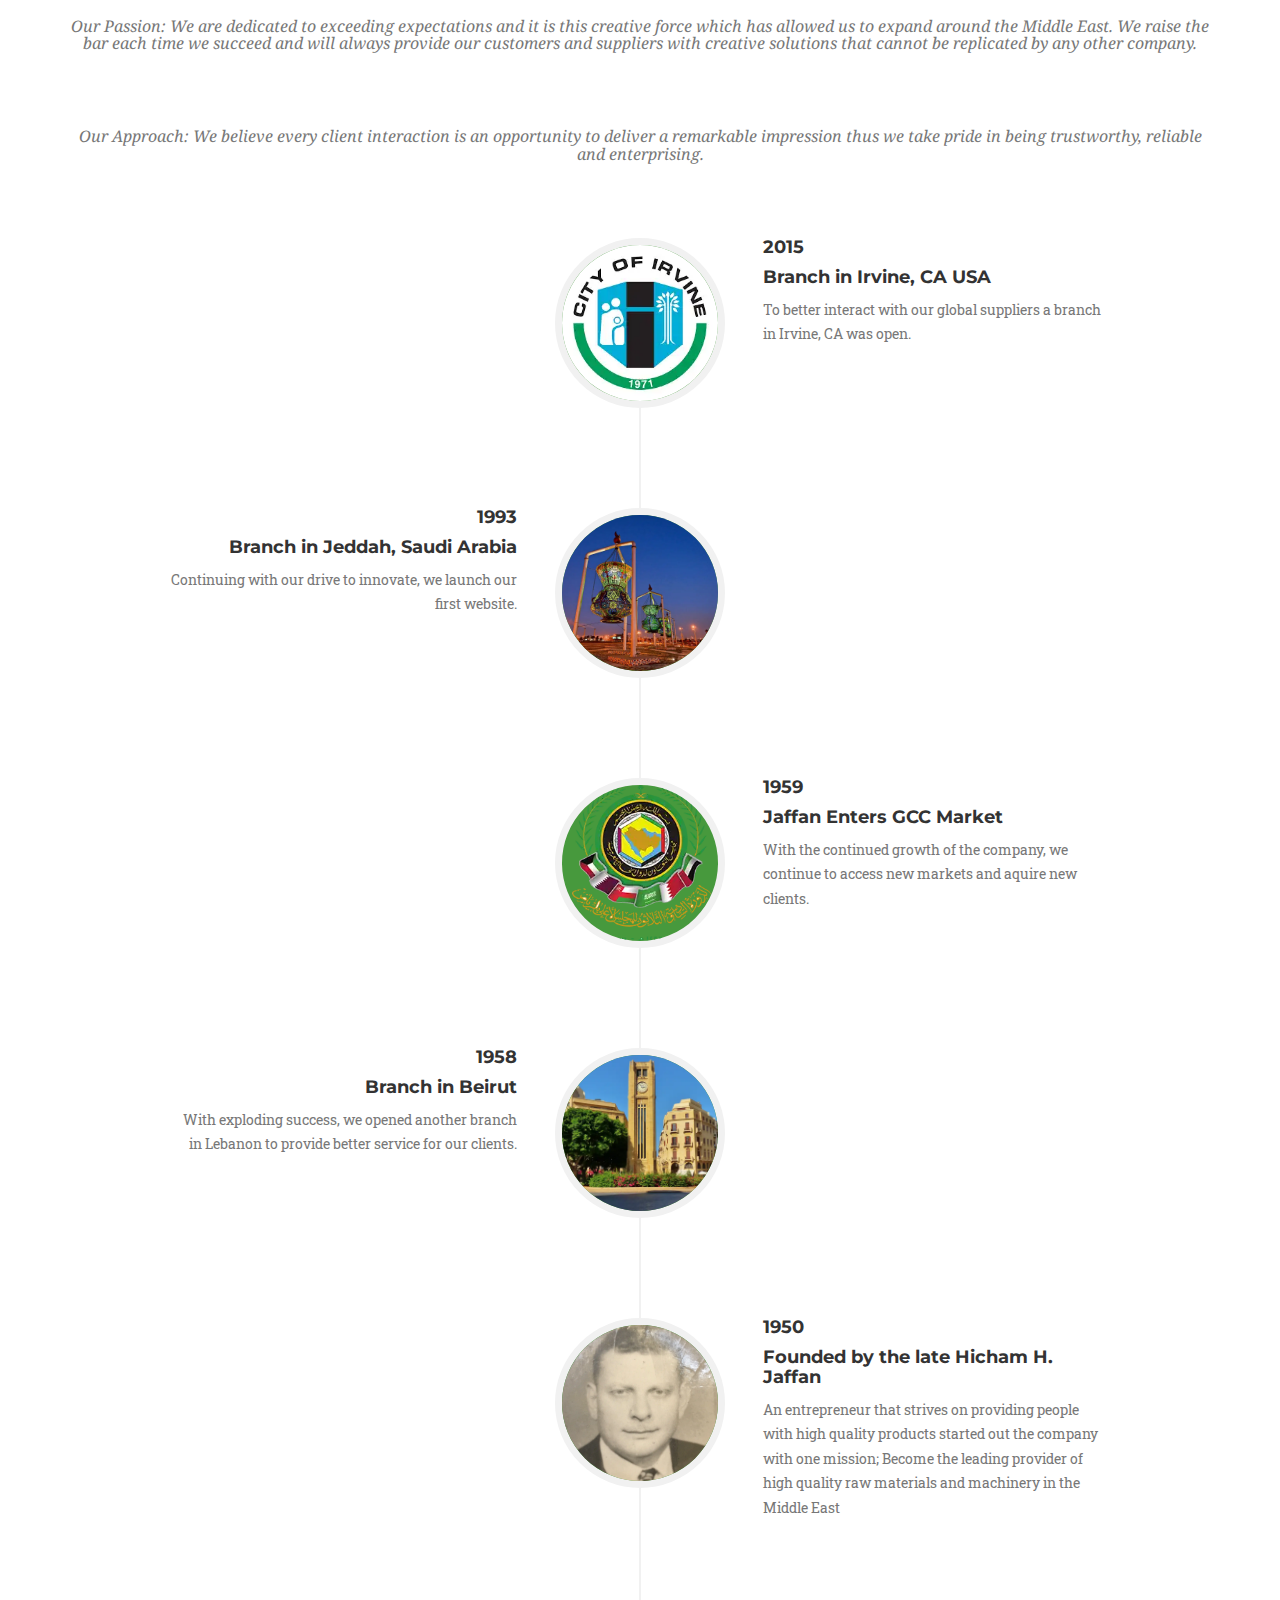
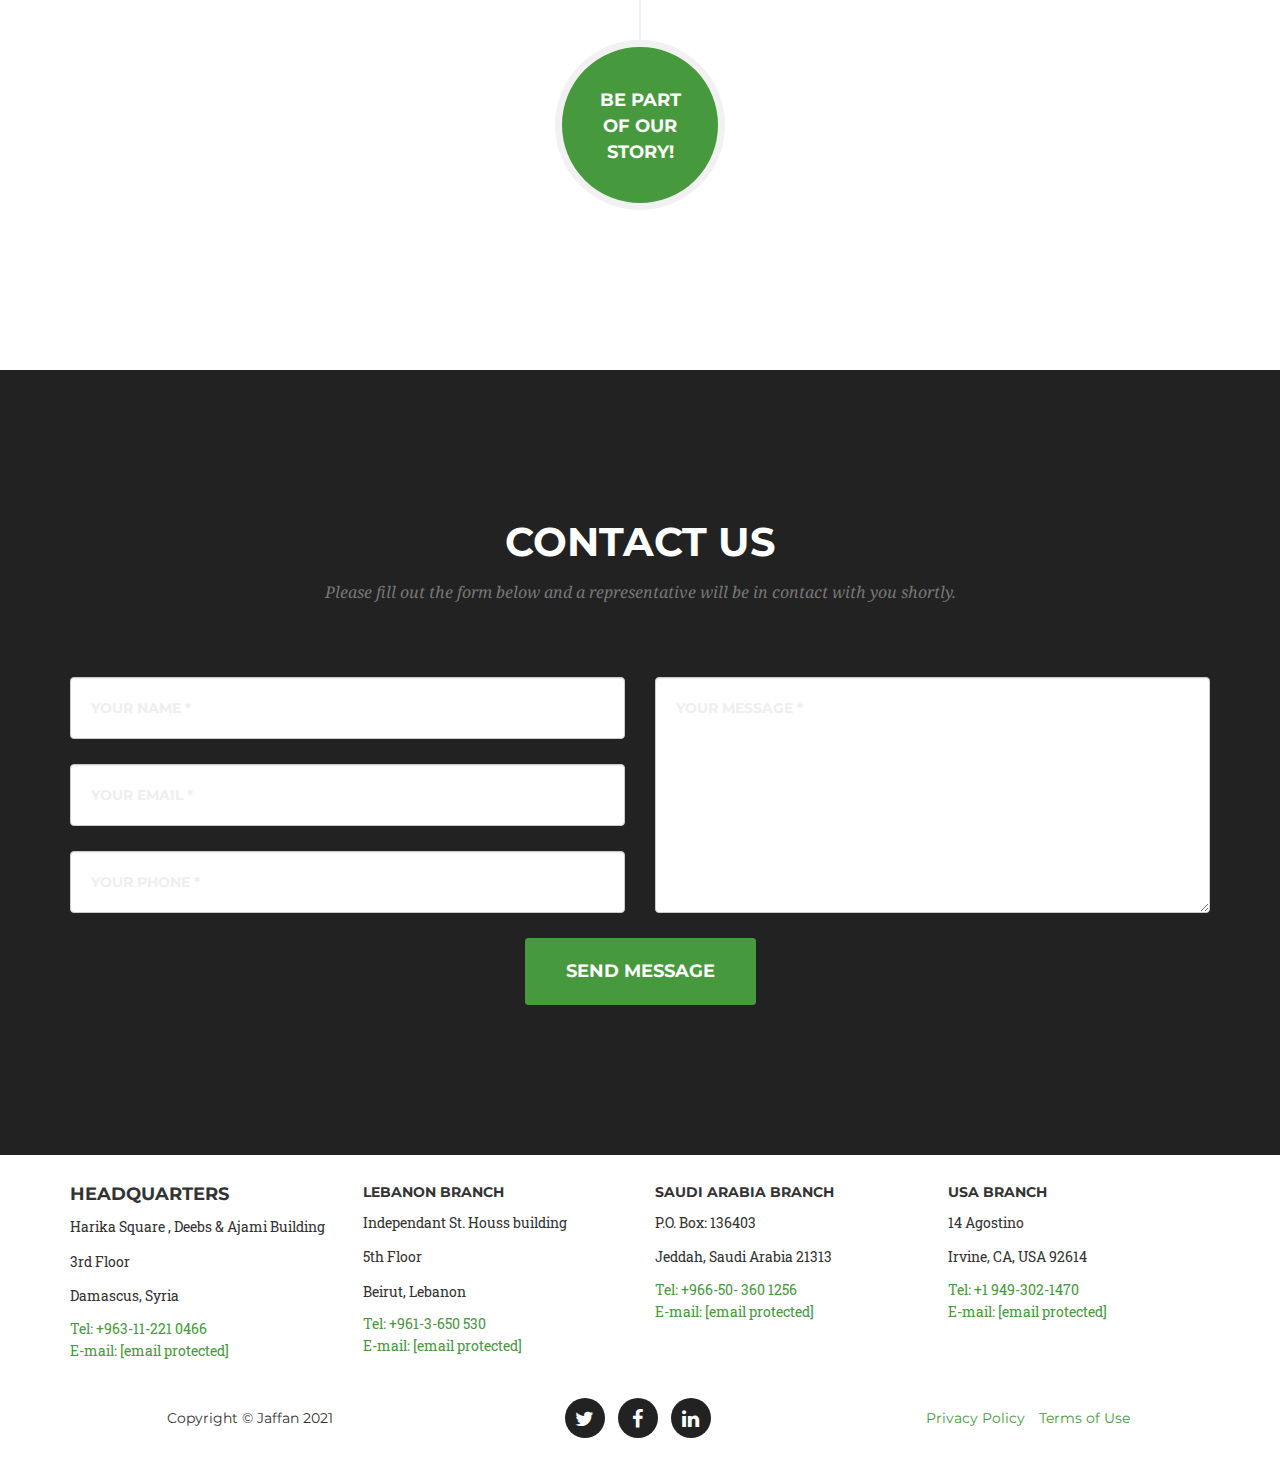
==== commit ff443a5c: "updating image sizes" ====
--- a/index.html
+++ b/index.html
@@ -155,7 +155,14 @@
                             <i class="fa fa-plus fa-3x"></i>
                         </div>
                     </div>
-                    <img src="/img/product/cocoa.webp" class="img-responsive" alt="cocoa product">
+                    <img src="/img/product/cocoa_compressed.webp"
+                    srcset="cocoa_compressed_small.webp 300w, 
+                    cocoa_compressed_medium.webp 600w, 
+                    cocoa_compressed_large.webp 1200w" 
+                    sizes="(max-width: 600px) 300px, 
+                        (max-width: 1200px) 600px, 
+                        1200px"
+                    class="img-responsive" alt="cocoa product">
                 </a>
                 <div class="portfolio-caption">
                     <h4>Cocoa</h4>
@@ -171,7 +178,14 @@
                             <i class="fa fa-plus fa-3x"></i>
                         </div>
                     </div>
-                    <img src="/img/product/fatsandoils.webp" class="img-responsive" alt="fats and oils">
+                    <img src="/img/product/fatsandoils_compressed.webp" 
+                    srcset="fatsandoils_compressed_small.webp 300w, 
+                    fatsandoils_compressed_medium.webp 600w, 
+                    fatsandoils_compressed_large.webp 1200w" 
+                    sizes="(max-width: 600px) 300px, 
+                        (max-width: 1200px) 600px, 
+                        1200px"
+                    class="img-responsive" alt="fats and oils">
                 </a>
                 <div class="portfolio-caption">
                     <h4>Fats &amp; Oils</h4>
@@ -204,7 +218,15 @@
                             <i class="fa fa-plus fa-3x"></i>
                         </div>
                     </div>
-                    <img src="/img/product/flavours.jpg" class="img-responsive" alt="flavours or flavors">
+                    <img src="/img/product/flavours_compressed.webp" 
+                    srcset="flavours_compressed_small.webp 300w, 
+                    flavours_compressed_medium.webp 600w, 
+                    flavours_compressed_large.webp 1200w" 
+                    sizes="(max-width: 600px) 300px, 
+                        (max-width: 1200px) 600px, 
+                        1200px"
+                    class="img-responsive" alt="flavours or flavors">
+
                 </a>
                 <div class="portfolio-caption">
                     <h4>Flavours</h4>
@@ -220,7 +242,14 @@
                             <i class="fa fa-plus fa-3x"></i>
                         </div>
                     </div>
-                    <img src="/img/product/dairy.webp" class="img-responsive" alt="dairy products">
+                    <img src="/img/product/dairy_compressed.webp" 
+                    srcset="dairy_compressed_small.webp 300w, 
+                            dairy_compressed_medium.webp 600w, 
+                            dairy_compressed_large.webp 1200w" 
+                    sizes="(max-width: 600px) 300px, 
+                           (max-width: 1200px) 600px, 
+                           1200px" 
+                    class="img-responsive" alt="dairy products">
                 </a>
                 <div class="portfolio-caption">
                     <h4>Dairy</h4>
@@ -236,7 +265,14 @@
                             <i class="fa fa-plus fa-3x"></i>
                         </div>
                     </div>
-                    <img src="/img/product/egg.webp" class="img-responsive" alt="egg products">
+                    <img src="/img/product/egg_compressed.webp" 
+                    srcset="egg_compressed_small.webp 300w, 
+                            egg_compressed_medium.webp 600w, 
+                            egg_compressed_large.webp 1200w" 
+                    sizes="(max-width: 600px) 300px, 
+                           (max-width: 1200px) 600px, 
+                           1200px" 
+                    class="img-responsive" alt="egg products">
                 </a>
                 <div class="portfolio-caption">
                     <h4>Eggs</h4>
@@ -256,7 +292,14 @@
                             <i class="fa fa-plus fa-3x"></i>
                         </div>
                     </div>
-                    <img src="/img/product/bakery.webp" class="img-responsive" alt="bakery machines">
+                    <img src="/img/product/bakery_compressed.webp" 
+                    srcset="bakery_compressed_small.webp 300w, 
+                            bakery_compressed_medium.webp 600w, 
+                            bakery_compressed_large.webp 1200w" 
+                    sizes="(max-width: 600px) 300px, 
+                           (max-width: 1200px) 600px, 
+                           1200px" 
+                    class="img-responsive" alt="bakery machines">
                 </a>
                 <div class="portfolio-caption">
                     <h4>Bakery</h4>
@@ -272,7 +315,14 @@
                             <i class="fa fa-plus fa-3x"></i>
                         </div>
                     </div>
-                    <img src="/img/product/chocolate.webp" class="img-responsive" alt="chocoloate machines">
+                    <img src="/img/product/chocolate_compressed.webp" 
+                    srcset="chocolate_compressed_small.webp 300w, 
+                    chocolate_compressed_medium.webp 600w, 
+                    chocolate_compressed_large.webp 1200w" 
+                    sizes="(max-width: 600px) 300px, 
+                        (max-width: 1200px) 600px, 
+                        1200px"
+                    class="img-responsive" alt="chocoloate machines">
                 </a>
                 <div class="portfolio-caption">
                     <h4>Chocolate</h4>
@@ -288,7 +338,14 @@
                             <i class="fa fa-plus fa-3x"></i>
                         </div>
                     </div>
-                    <img src="/img/product/confectionary.webp" class="img-responsive" alt="confectionary machines">
+                    <img src="/img/product/confectionary_compressed.webp" 
+                    srcset="confectionary_compressed_small.webp 300w, 
+                    confectionary_compressed_medium.webp 600w, 
+                    confectionary_compressed_large.webp 1200w" 
+                    sizes="(max-width: 600px) 300px, 
+                        (max-width: 1200px) 600px, 
+                        1200px"
+                    class="img-responsive" alt="confectionary machines">
                 </a>
                 <div class="portfolio-caption">
                     <h4>Confectionary</h4>
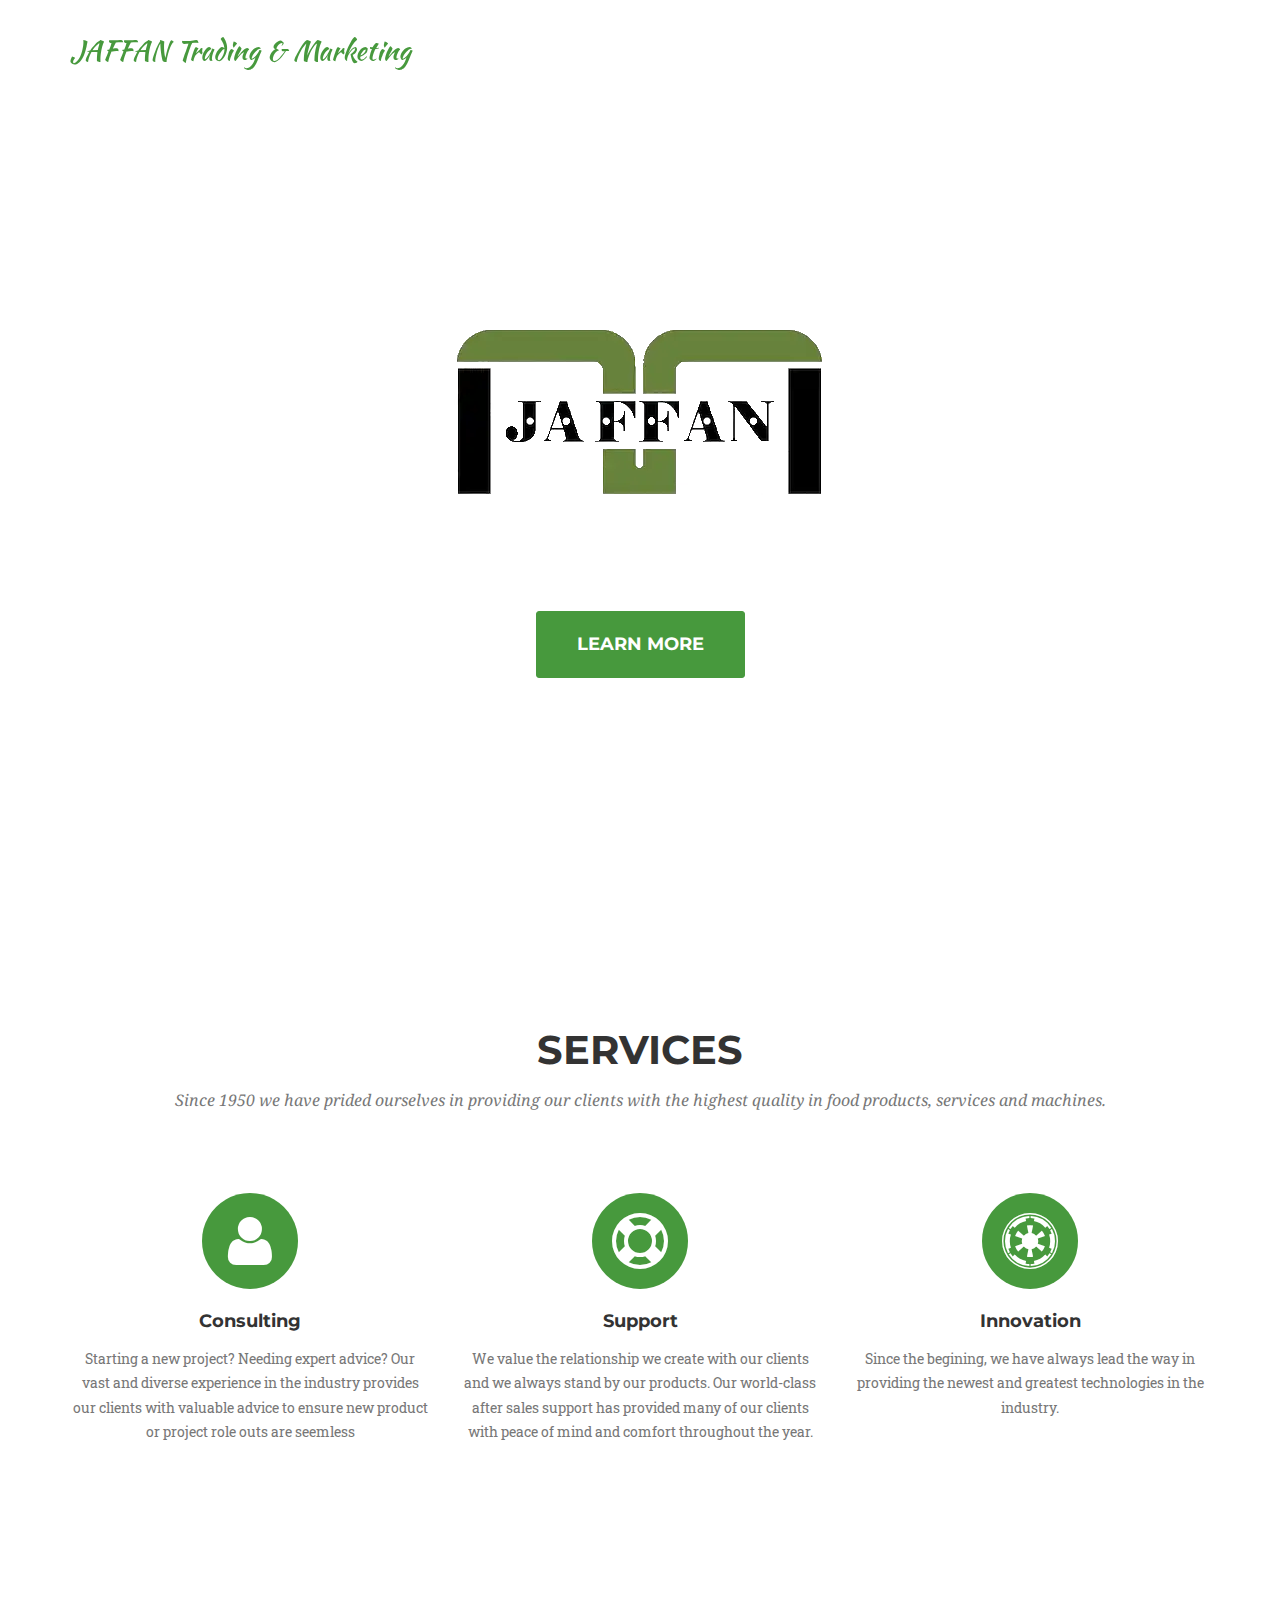
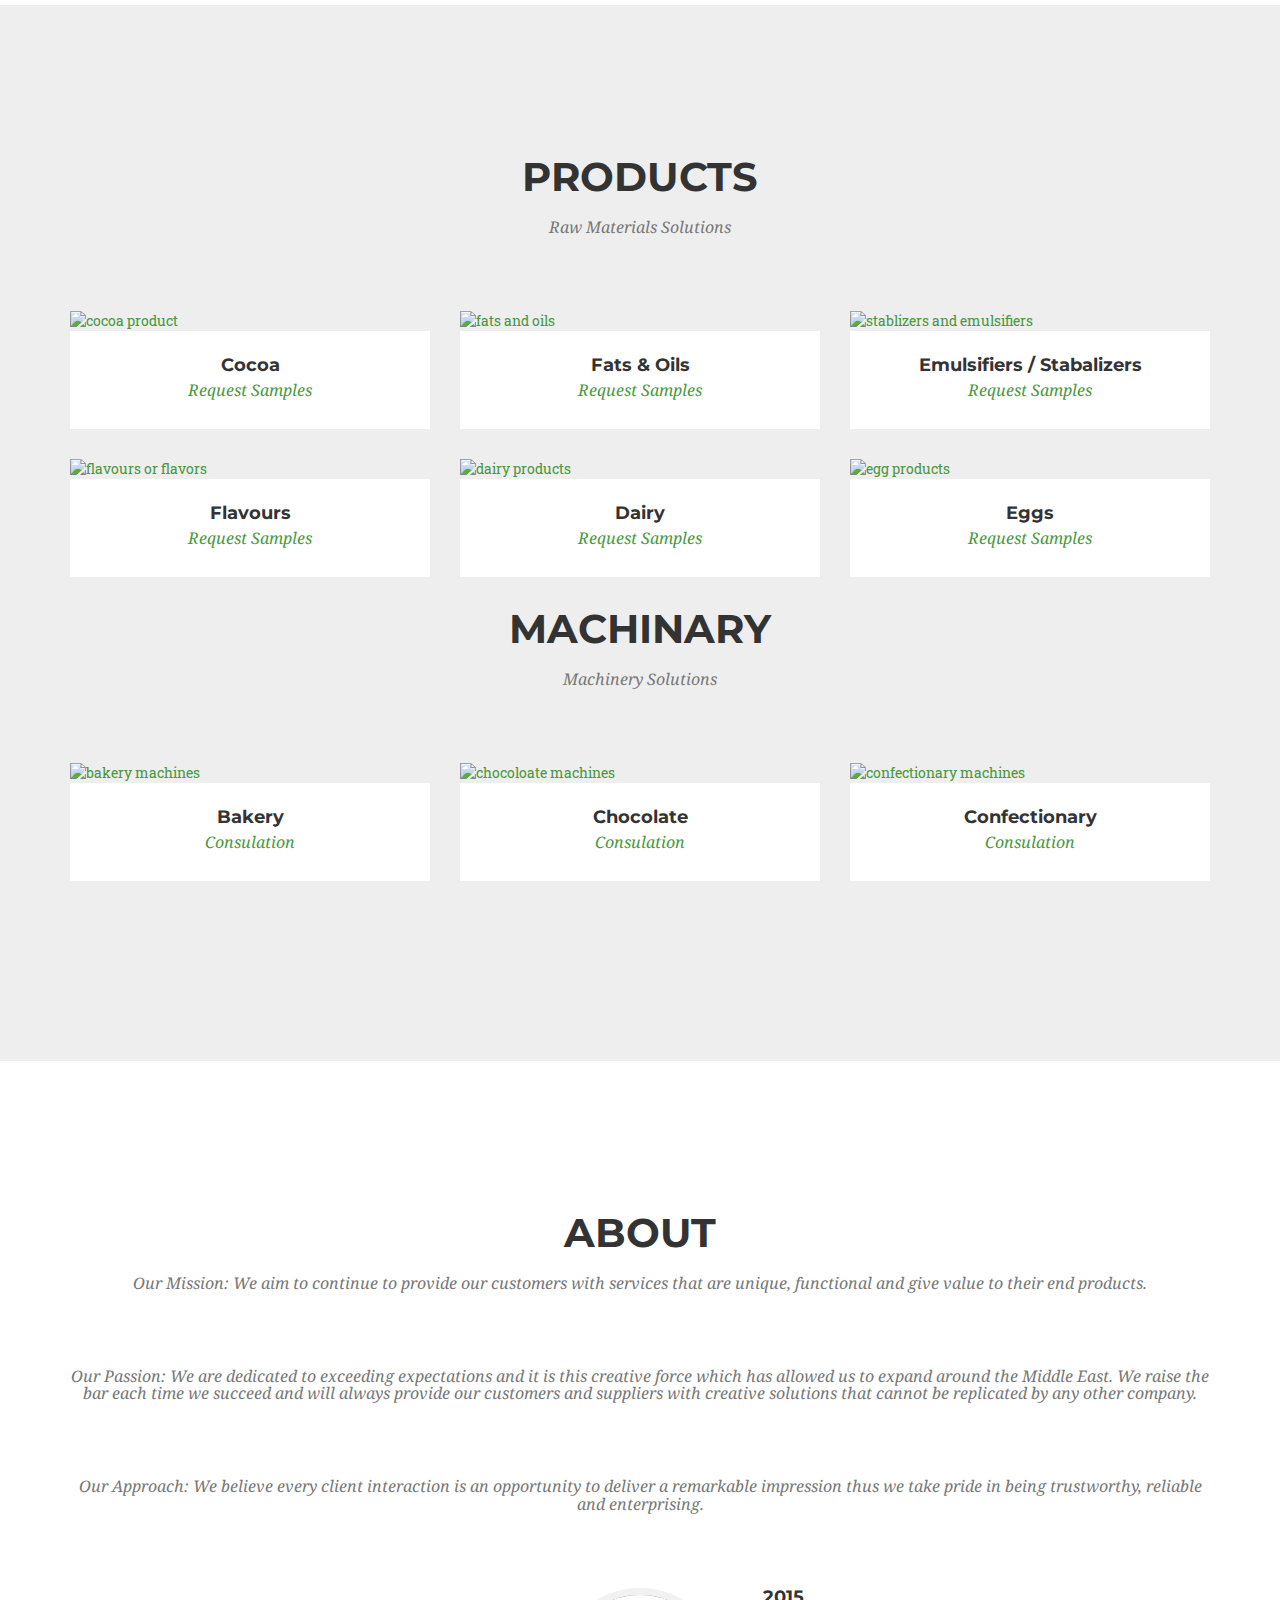
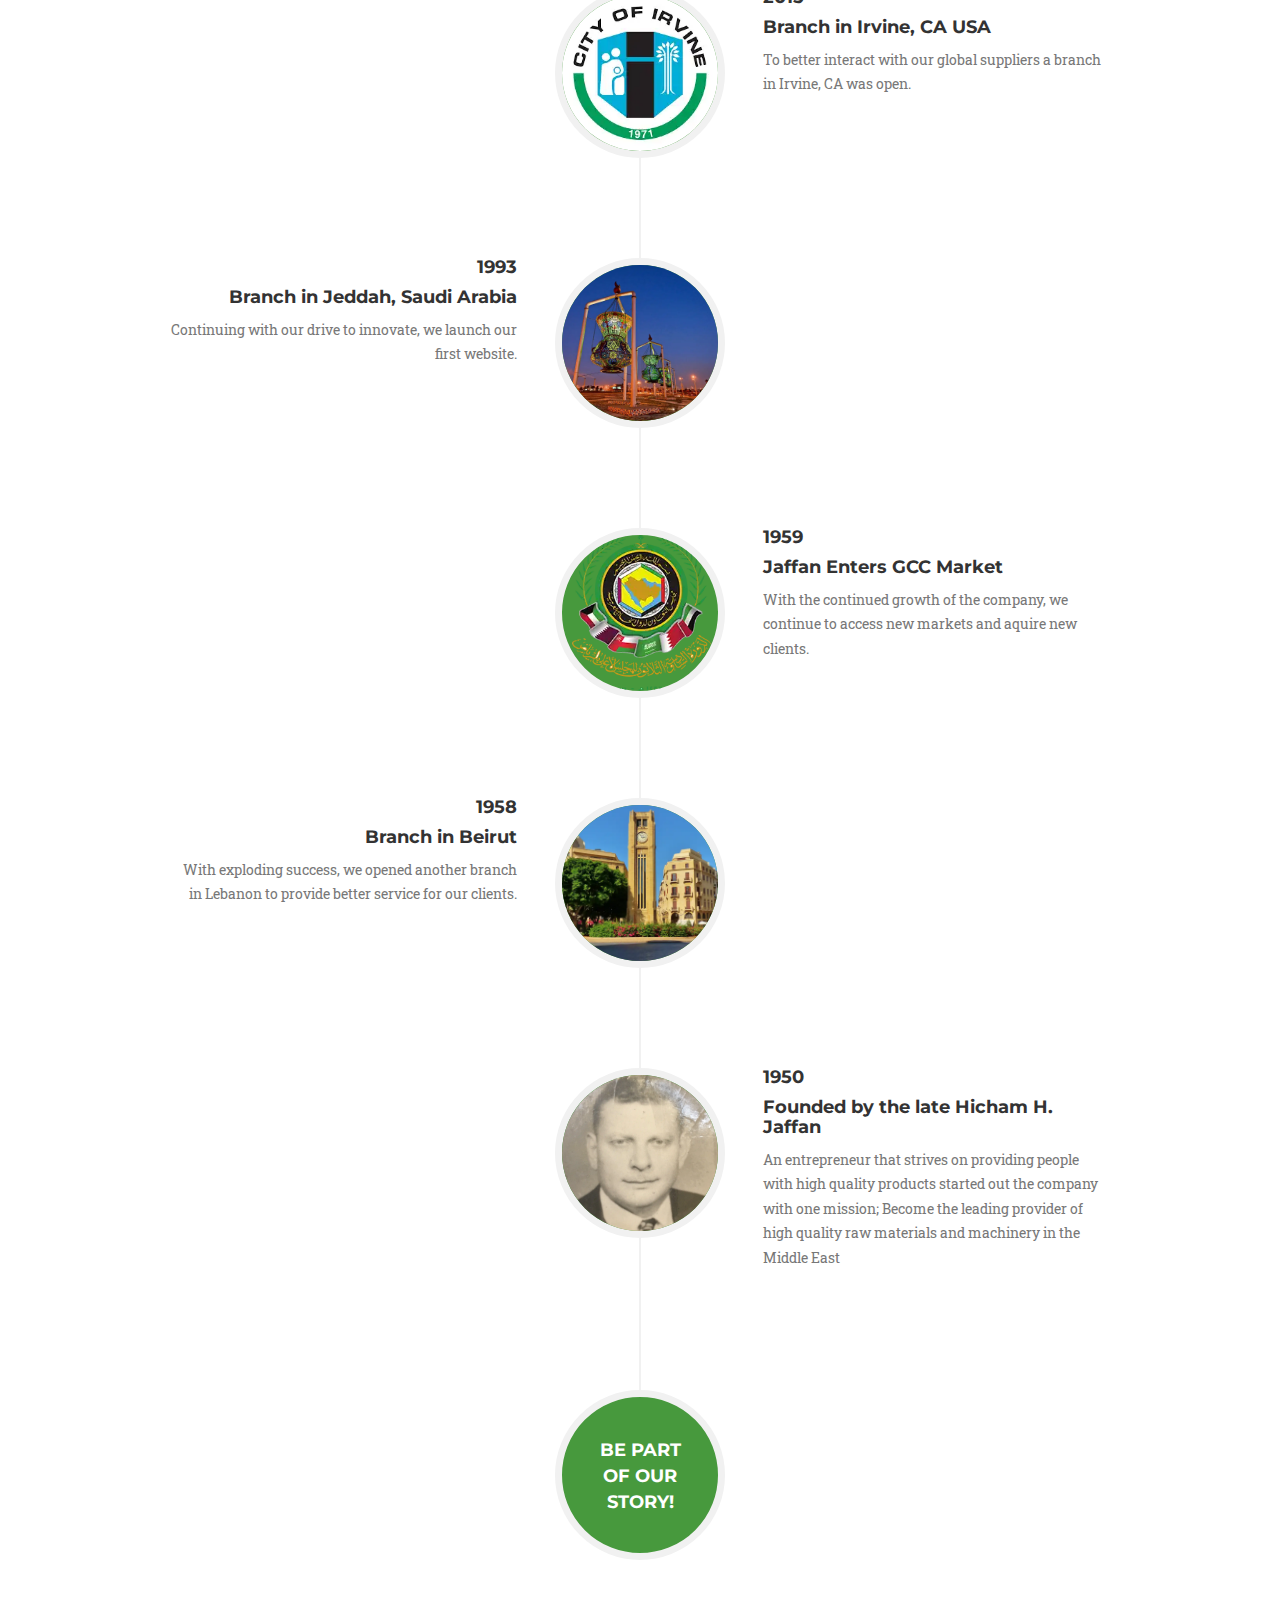
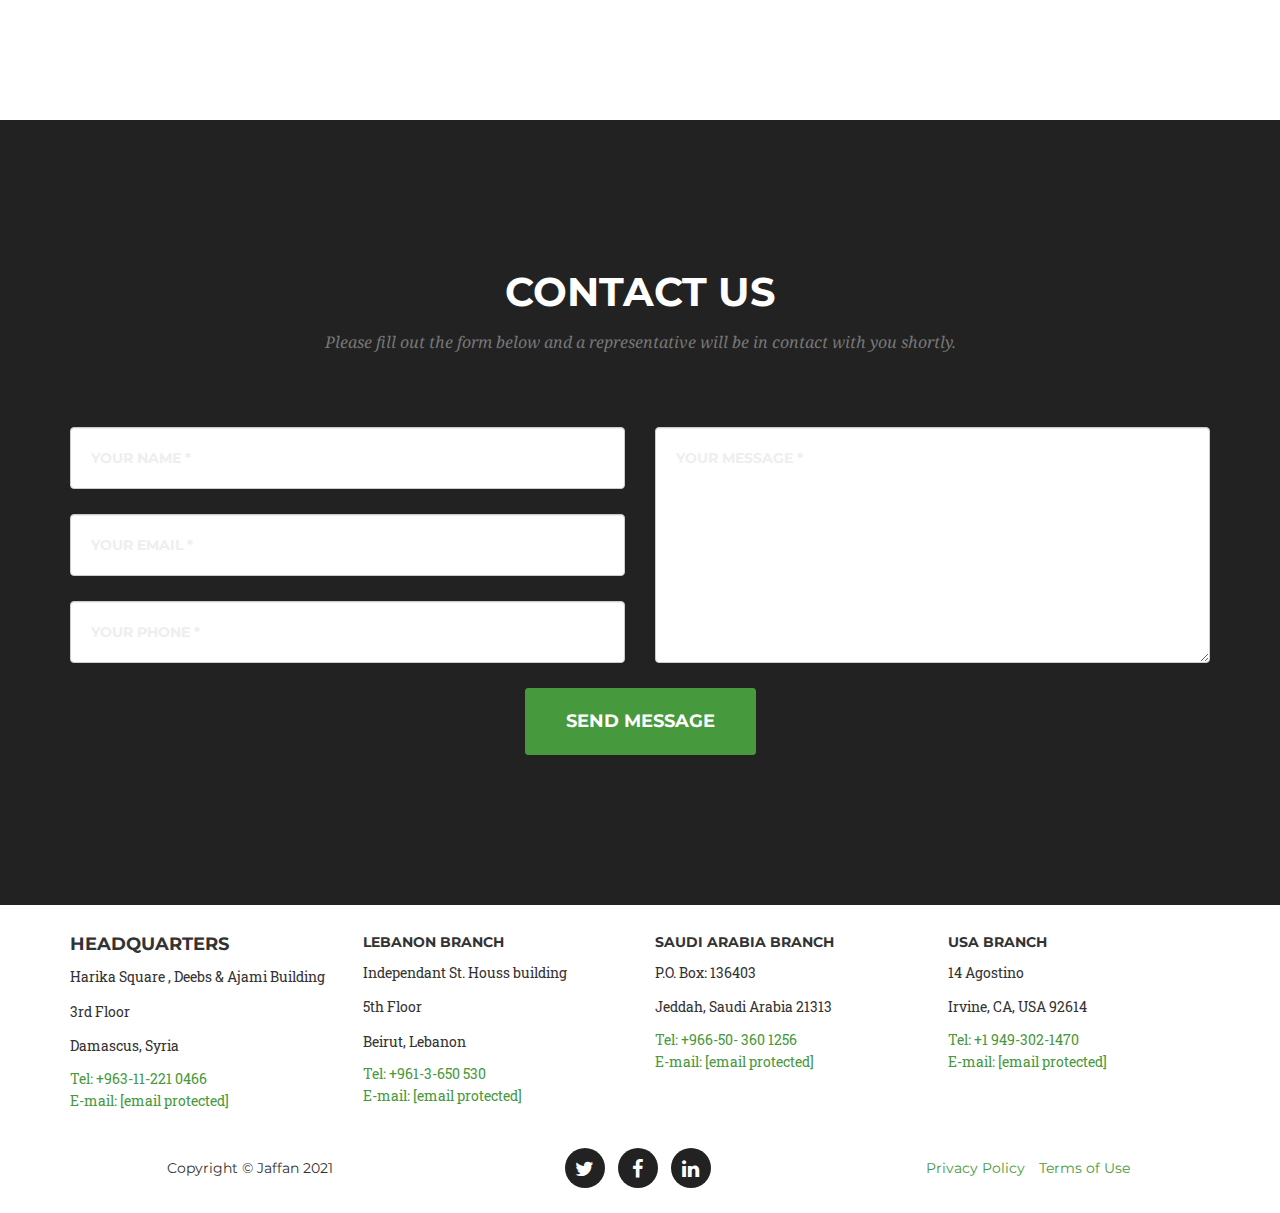
==== commit 898ef290: "updating index" ====
--- a/index.html
+++ b/index.html
@@ -155,14 +155,14 @@
                             <i class="fa fa-plus fa-3x"></i>
                         </div>
                     </div>
-                    <img src="/img/product/cocoa_compressed.webp"
+                    <img src="/img/product/cocoa_compressed_large.webp"
                     srcset="cocoa_compressed_small.webp 300w, 
                     cocoa_compressed_medium.webp 600w, 
                     cocoa_compressed_large.webp 1200w" 
                     sizes="(max-width: 600px) 300px, 
                         (max-width: 1200px) 600px, 
                         1200px"
-                    class="img-responsive" alt="cocoa product">
+                    class="img-responsive" loading="lazy" alt="cocoa product">
                 </a>
                 <div class="portfolio-caption">
                     <h4>Cocoa</h4>
@@ -178,14 +178,14 @@
                             <i class="fa fa-plus fa-3x"></i>
                         </div>
                     </div>
-                    <img src="/img/product/fatsandoils_compressed.webp" 
+                    <img src="/img/product/fatsandoils_compressed_large.webp" 
                     srcset="fatsandoils_compressed_small.webp 300w, 
                     fatsandoils_compressed_medium.webp 600w, 
                     fatsandoils_compressed_large.webp 1200w" 
                     sizes="(max-width: 600px) 300px, 
                         (max-width: 1200px) 600px, 
                         1200px"
-                    class="img-responsive" alt="fats and oils">
+                    class="img-responsive" loading="lazy" alt="fats and oils">
                 </a>
                 <div class="portfolio-caption">
                     <h4>Fats &amp; Oils</h4>
@@ -202,7 +202,14 @@
                             <i class="fa fa-plus fa-3x"></i>
                         </div>
                     </div>
-                    <img src="/img/product/emulsifiers.webp" class="img-responsive" alt="stablizers and emulsifiers">
+                    <img src="/img/product/emulsifiers_compressed_large.webp"
+                    srcset="emulsifiers_compressed_small.webp 300w, 
+                    emulsifiers_compressed_medium.webp 600w, 
+                    emulsifiers_compressed_large.webp 1200w" 
+                    sizes="(max-width: 600px) 300px, 
+                        (max-width: 1200px) 600px, 
+                        1200px"
+                    class="img-responsive" loading="lazy"  alt="stablizers and emulsifiers">
                 </a>
                 <div class="portfolio-caption">
                     <h4>Emulsifiers / Stabalizers</h4>
@@ -218,14 +225,14 @@
                             <i class="fa fa-plus fa-3x"></i>
                         </div>
                     </div>
-                    <img src="/img/product/flavours_compressed.webp" 
+                    <img src="/img/product/flavours_compressed_large.webp" 
                     srcset="flavours_compressed_small.webp 300w, 
                     flavours_compressed_medium.webp 600w, 
                     flavours_compressed_large.webp 1200w" 
                     sizes="(max-width: 600px) 300px, 
                         (max-width: 1200px) 600px, 
                         1200px"
-                    class="img-responsive" alt="flavours or flavors">
+                    class="img-responsive" loading="lazy"  alt="flavours or flavors">
 
                 </a>
                 <div class="portfolio-caption">
@@ -242,14 +249,14 @@
                             <i class="fa fa-plus fa-3x"></i>
                         </div>
                     </div>
-                    <img src="/img/product/dairy_compressed.webp" 
+                    <img src="/img/product/dairy_compressed_large.webp" 
                     srcset="dairy_compressed_small.webp 300w, 
                             dairy_compressed_medium.webp 600w, 
                             dairy_compressed_large.webp 1200w" 
                     sizes="(max-width: 600px) 300px, 
                            (max-width: 1200px) 600px, 
                            1200px" 
-                    class="img-responsive" alt="dairy products">
+                    class="img-responsive" loading="lazy"  alt="dairy products">
                 </a>
                 <div class="portfolio-caption">
                     <h4>Dairy</h4>
@@ -265,14 +272,14 @@
                             <i class="fa fa-plus fa-3x"></i>
                         </div>
                     </div>
-                    <img src="/img/product/egg_compressed.webp" 
+                    <img src="/img/product/egg_compressed_large.webp" 
                     srcset="egg_compressed_small.webp 300w, 
                             egg_compressed_medium.webp 600w, 
                             egg_compressed_large.webp 1200w" 
                     sizes="(max-width: 600px) 300px, 
                            (max-width: 1200px) 600px, 
                            1200px" 
-                    class="img-responsive" alt="egg products">
+                    class="img-responsive" loading="lazy"  alt="egg products">
                 </a>
                 <div class="portfolio-caption">
                     <h4>Eggs</h4>
@@ -292,14 +299,14 @@
                             <i class="fa fa-plus fa-3x"></i>
                         </div>
                     </div>
-                    <img src="/img/product/bakery_compressed.webp" 
+                    <img src="/img/product/bakery_compressed_large.webp" 
                     srcset="bakery_compressed_small.webp 300w, 
                             bakery_compressed_medium.webp 600w, 
                             bakery_compressed_large.webp 1200w" 
                     sizes="(max-width: 600px) 300px, 
                            (max-width: 1200px) 600px, 
                            1200px" 
-                    class="img-responsive" alt="bakery machines">
+                    class="img-responsive" loading="lazy"  alt="bakery machines">
                 </a>
                 <div class="portfolio-caption">
                     <h4>Bakery</h4>
@@ -315,14 +322,14 @@
                             <i class="fa fa-plus fa-3x"></i>
                         </div>
                     </div>
-                    <img src="/img/product/chocolate_compressed.webp" 
+                    <img src="/img/product/chocolate_compressed_large.webp" 
                     srcset="chocolate_compressed_small.webp 300w, 
                     chocolate_compressed_medium.webp 600w, 
                     chocolate_compressed_large.webp 1200w" 
                     sizes="(max-width: 600px) 300px, 
                         (max-width: 1200px) 600px, 
                         1200px"
-                    class="img-responsive" alt="chocoloate machines">
+                    class="img-responsive" loading="lazy"  alt="chocoloate machines">
                 </a>
                 <div class="portfolio-caption">
                     <h4>Chocolate</h4>
@@ -338,14 +345,14 @@
                             <i class="fa fa-plus fa-3x"></i>
                         </div>
                     </div>
-                    <img src="/img/product/confectionary_compressed.webp" 
+                    <img src="/img/product/confectionary_compressed_large.webp" 
                     srcset="confectionary_compressed_small.webp 300w, 
                     confectionary_compressed_medium.webp 600w, 
                     confectionary_compressed_large.webp 1200w" 
                     sizes="(max-width: 600px) 300px, 
                         (max-width: 1200px) 600px, 
                         1200px"
-                    class="img-responsive" alt="confectionary machines">
+                    class="img-responsive" loading="lazy"  alt="confectionary machines">
                 </a>
                 <div class="portfolio-caption">
                     <h4>Confectionary</h4>
